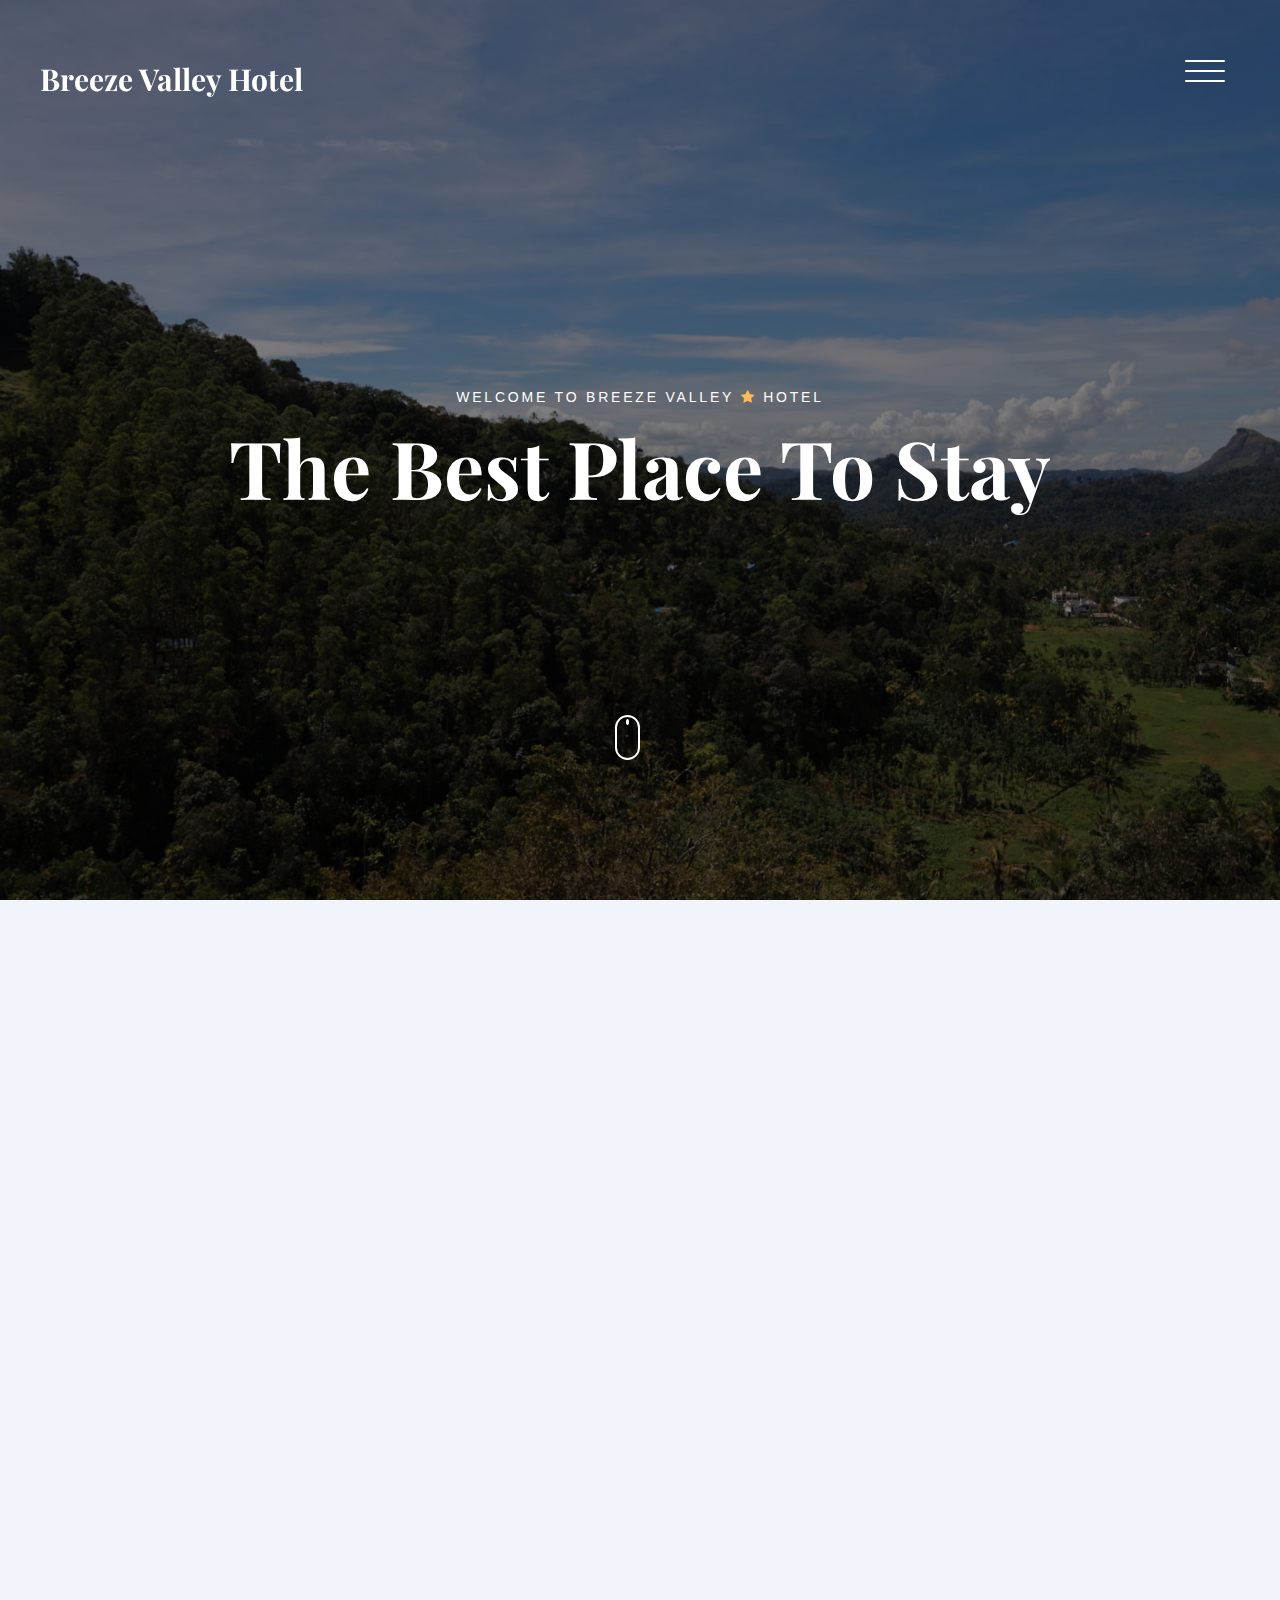
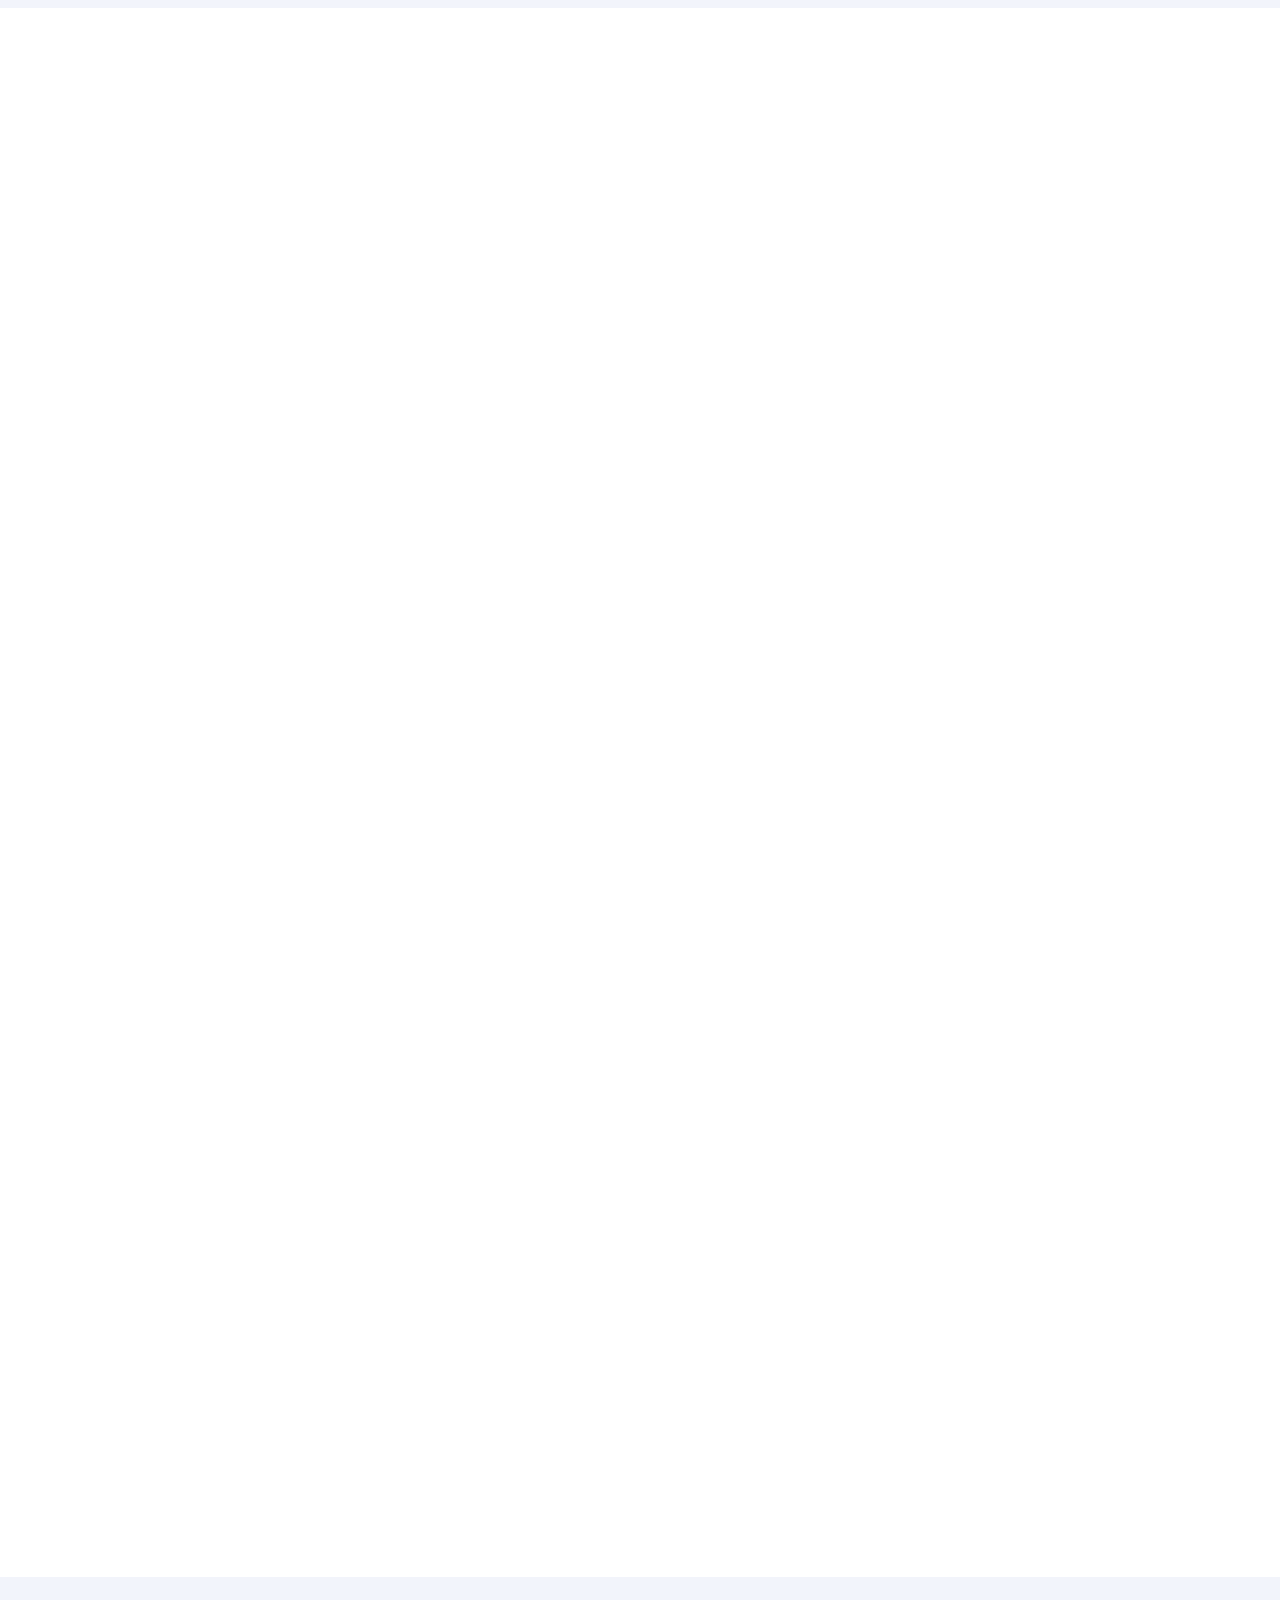
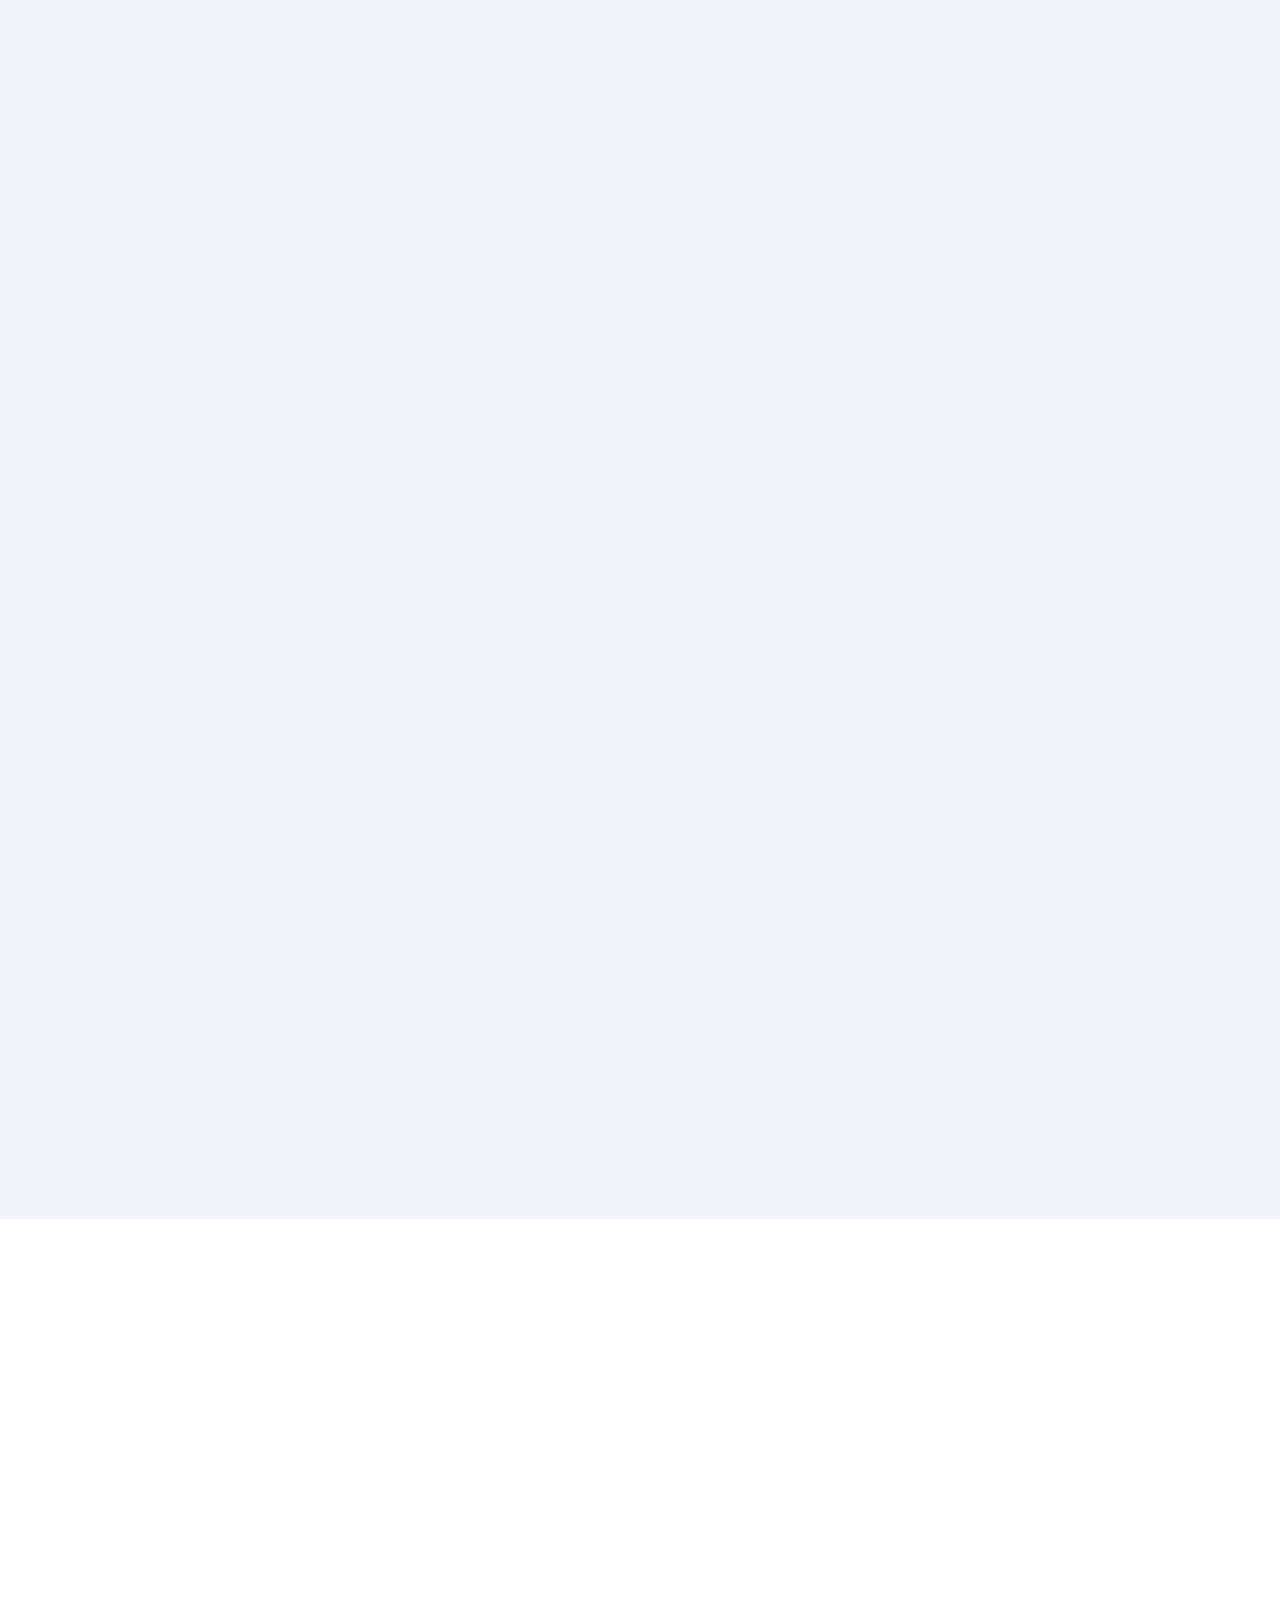
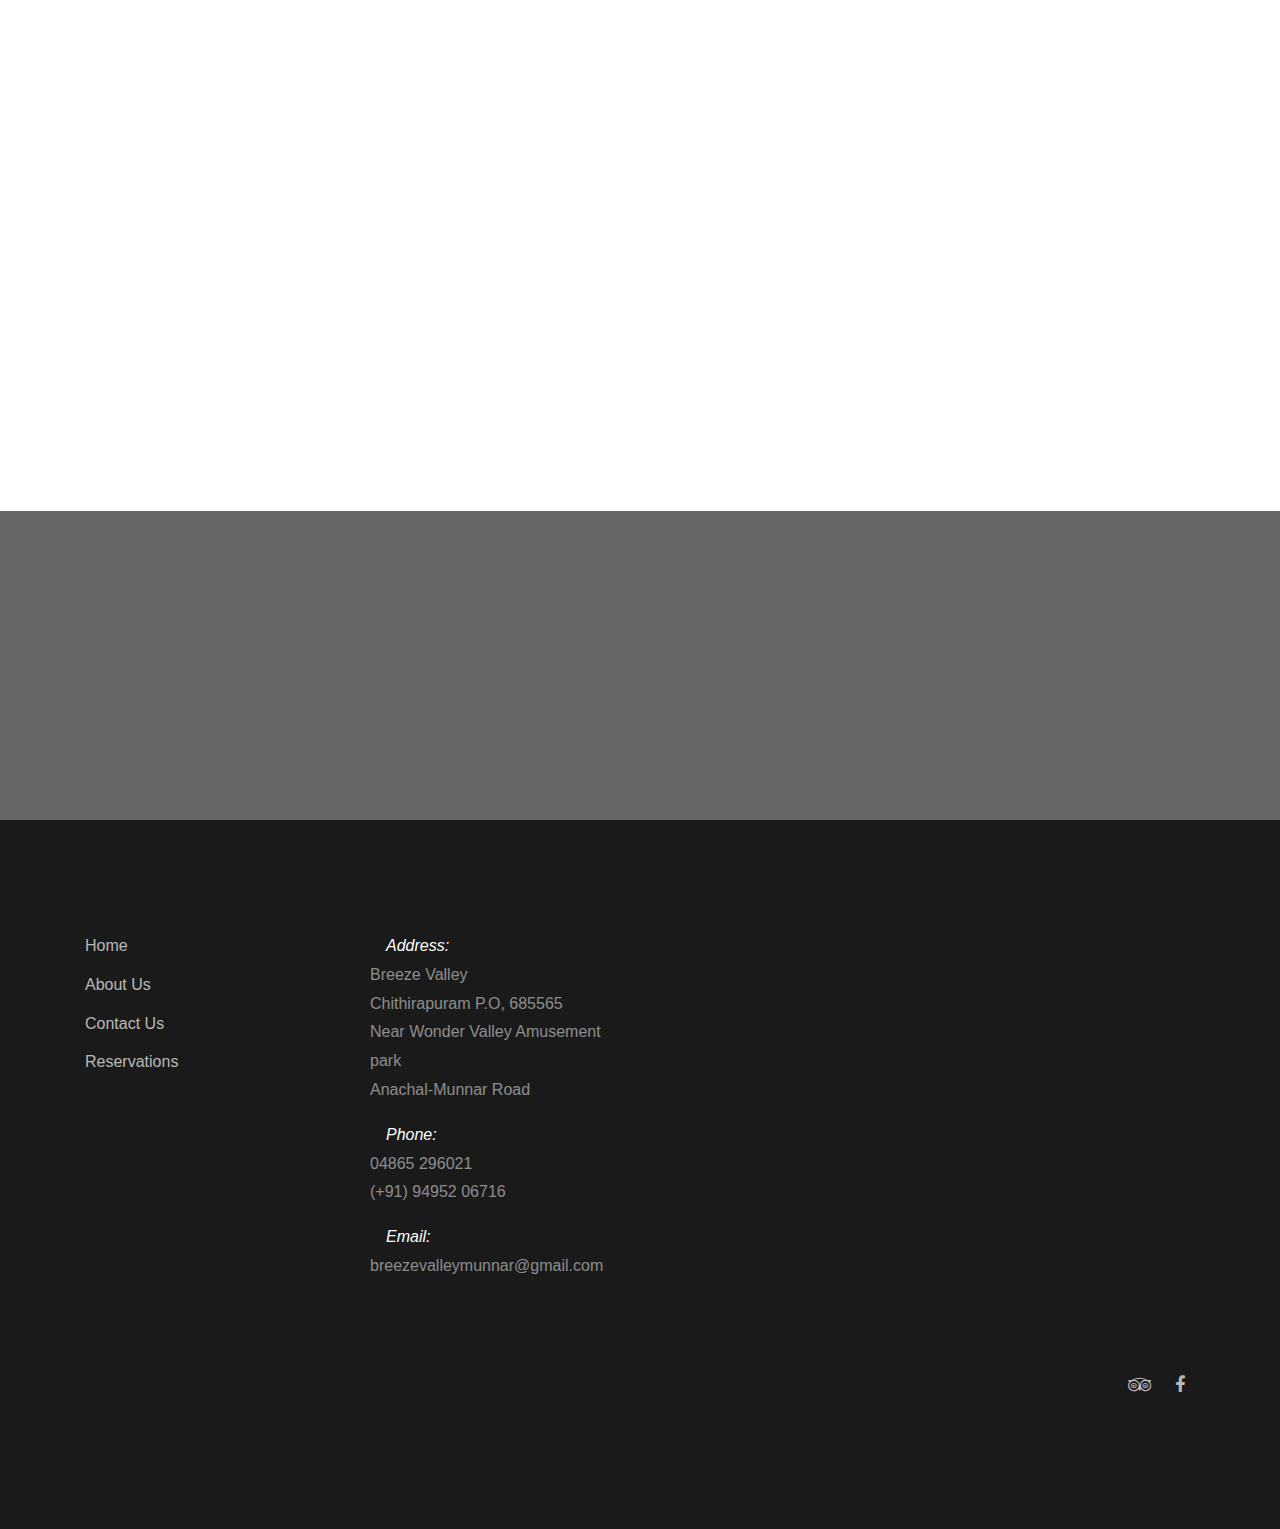
==== index.html @ 5722e434 "images" ====
<!DOCTYPE HTML>
<html>
  <head>
    <meta charset="utf-8">
    <meta http-equiv="X-UA-Compatible" content="IE=edge">
    <title>Breeze Valley Munnar</title>
    <meta name="viewport" content="width=device-width, initial-scale=1, shrink-to-fit=no">
    <meta name="description" content="" />
    <meta name="keywords" content="" />
    <meta name="author" content="" />
    <!-- Global site tag (gtag.js) - Google Analytics -->
<script async src="https://www.googletagmanager.com/gtag/js?id=UA-154874049-1"></script>
<script>
  window.dataLayer = window.dataLayer || [];
  function gtag(){dataLayer.push(arguments);}
  gtag('js', new Date());

  gtag('config', 'UA-154874049-1');
</script>

    <link rel="stylesheet" type="text/css" href="//fonts.googleapis.com/css?family=|Roboto+Sans:400,700|Playfair+Display:400,700">

    <link rel="stylesheet" href="css/bootstrap.min.css">
    <link rel="stylesheet" href="css/animate.css">
    <link rel="stylesheet" href="css/owl.carousel.min.css">
    <link rel="stylesheet" href="css/aos.css">
    <!-- <link rel="stylesheet" href="css/bootstrap-datepicker.css"> -->
    <!-- <link rel="stylesheet" href="css/jquery.timepicker.css"> -->
    <link rel="stylesheet" href="css/fancybox.min.css">
    <link rel="stylesheet" href="fonts/fontawesome/css/font-awesome.min.css">

<!--     
    <link rel="stylesheet" href="fonts/ionicons/css/ionicons.min.css">
    <link rel="stylesheet" href="fonts/fontawesome/css/font-awesome.min.css"> -->

    <!-- Theme Style -->
    <link rel="stylesheet" href="css/style.css">
    <style>
      
    #bRooms{
      /* background-color:#6c757d, */
      /* color: white; */
/* text-shadow: black 0.3em 0.3em 0.3em; */
background-color:white;
border-style: solid 20px;

      
     
    }
    .letter-spacing-1{
      color: rgb(238, 133, 13);
    }
    .block-6 {
  margin-bottom: 30px; }
  .block-6 .icon {
    margin-right: 30px;
    color: #fc3c3c; }
    .block-6 .icon span:before {
      font-size: 50px; }
    .block-6 .icon span.bg-after:after {
      position: absolute;
      content: "";
      left: 10px;
      top: 5px;
      width: 40px;
      height: 40px;
      border-radius: 50%;
      background: #fea0a0;
      z-index: -1; }
  .block-6 .media-body .heading {
    font-size: 20px; }
  .block-6 .media-body p {
    font-size: 16px; }

    .roomText{
      font-family: 'Trebuchet MS', 'Lucida Sans Unicode', 'Lucida Grande', 'Lucida Sans', Arial, sans-serif;
      color: black;
      text-align: left;
    }
    blockquote{
      text-align: justify;
    }
   
    </style>
  </head>
  <body>
    
    <header class="site-header js-site-header">
      <div class="container-fluid">
        <div class="row align-items-center">
          <div class="col-6 col-lg-4 site-logo" data-aos="fade"><a href="index.html">Breeze Valley Hotel</a></div>
          <div class="col-6 col-lg-8">


            <div class="site-menu-toggle js-site-menu-toggle"  data-aos="fade">
              <span></span>
              <span></span>
              <span></span>
            </div>
            <!-- END menu-toggle -->

            <div class="site-navbar js-site-navbar">
              <nav role="navigation">
                <div class="container">
                  <div class="row full-height align-items-center">
                    <div class="col-md-6 mx-auto">
                      <ul class="list-unstyled menu">
                        <li class="active"><a href="index.html">Home</a></li>
                        <li><a href="about.html">About</a></li>
                        <li><a href="contact.html">Contact</a></li>
                        <li><a href="reservation.html">Reservation</a></li>
                      </ul>
                    </div>
                  </div>
                </div>
              </nav>
            </div>
          </div>
        </div>
      </div>
    </header>
    <!-- END head -->

    <section class="site-hero overlay"  style="background-image: url(img/bg-img/cover.jpg);
    
 " data-stellar-background-ratio="0.5">
      <div class="container">
        <div class="row site-hero-inner justify-content-center align-items-center">
          <div class="col-md-10 text-center" data-aos="fade-up">
            <span class="custom-caption text-uppercase text-white d-block  mb-3">Welcome To Breeze Valley <span class="fa fa-star text-primary"></span>   Hotel</span>
            <h1 class="heading"> The Best Place To Stay</h1>
          </div>
        </div>
          </div>

      <a class="mouse smoothscroll" href="#next">
        <div class="mouse-icon">
          <span class="mouse-wheel"></span>
        </div>
      </a>
    </section>
    <!-- END section -->

   

    <section class="py-5 bg-light">
      <div class="container">
        <div class="row align-items-center">
          <div class="col-md-12 col-lg-7 ml-auto order-lg-2 position-relative mb-5" data-aos="fade-up">
            <figure class="img-absolute">
              <img src="img/bg-img/bg_1_min.jpg" alt="Image" class="img-fluid">
              <!-- <img src="img/bg-img/sunset1.jpg" alt="Image" class="img-fluid rounded"> -->

            </figure>
            <img src="img/bg-img/sunset1.jpg" alt="Image" class="img-fluid rounded">
          </div>
     
          
          <div class="col-md-12 col-lg-4 order-lg-1" data-aos="fade-up">              <h2 class="heading">Welcome!</h2>
            <p class="mb-4"><br> With the soothing breeze from the lush green hills behind, Breeze Valley is a nature-friendly experience set in an excepttionally beautiful landscape. Overlooking the dense rainforests, the place offers splendid views and a calm, cool and relaxing ambience. Rooms having exquisite views of the surrounding hills...            <p><a href="about.html" class="btn btn-primary text-white py-2 mr-3">Learn More</a></p>
          </p>

            
            <!-- <p><a href="about.html" class="btn btn-primary text-white py-2 mr-3">Learn More</a></p> -->
          </div>
          
        </div>
      </div>
    </section>

    <!-- <section class="section">
        <div class="container">
          <div class="row">
              <div class="col-md-6 col-lg-4">
                  <div class="media block-6">
                    <div class="icon"><span class="fa fa-bed"></span></div>
                    <div class="media-body">
                      <h3 class="heading">Accepts Credit Card</h3>
                      <p>Even the all-powerful Pointing has no control about the blind texts it is an almost unorthographic.</p>
                    </div>
                  </div>
                </div>
          </div>
        </div>
    </section> -->

    <div class="row site-section" data-aos="fade-up">
      
        <div class="col-md-12">
          <div class="row mb-5">
            <div class="col-md-7 section-heading">
              <!-- <span class="subheading-sm">Services</span> -->
              <h2 class="heading">Facilities &amp; Services</h2>
            </div>
          </div>
        </div>
        <div class="container">
          <div class="row">
        <div class="col-md-6 col-lg-4">
          <div class="media block-6">
            <div class="icon"><span class="fa fa-bed"></span></div>
            <div class="media-body">
              <h3 class="heading">Luxury Rooms</h3>
            </div>
          </div>      
        </div>
        <div class="col-md-6 col-lg-4">
          <div class="media block-6">
            <div class="icon"><span class="fa fa-wifi"></span></div>
            <div class="media-body">
              <h3 class="heading">Fast &amp; Free Wifi</h3>
            </div>
          </div>
        </div>
        <div class="col-md-6 col-lg-4">
          <div class="media block-6">
            <div class="icon"><span class="fa fa-phone"></span></div>
            <div class="media-body">
              <h3 class="heading">Call Us 24/7</h3>
            </div>
          </div>
        </div>

        <div class="col-md-6 col-lg-4">
          <div class="media block-6">
            <div class="icon"><span class="fa fa-taxi"></span></div>
            <div class="media-body">
              <h3 class="heading">Travel Accomodation and free car parking</h3>
            </div>
          </div>      
        </div>
        
        <div class="col-md-6 col-lg-4">
          <div class="media block-6">
            <div class="icon"><span class="fa fa-coffee"></span></div>
            <div class="media-body">
              <h3 class="heading">Restaurant</h3>
            </div>
          </div>
        </div>
        <div class="col-md-6 col-lg-4">
            <div class="media block-6">
              <div class="icon"><span class="fa fa-tv"></span></div>
              <div class="media-body">
                <h3 class="heading">Flat Screen TV</h3>
              </div>
            </div>
          </div>

      </div>
    </div>
    </div>
    </div>

   

    <section class="section">
      <div class="container">
        <div class="row justify-content-center text-center mb-5">
          <div class="col-md-7">
            <h2 class="heading" data-aos="fade-up">Rooms &amp; Suites</h2>
            <p data-aos="fade-up" data-aos-delay="100"> Discover our Hotel's accomodation and feel free to book your stay anytime </p>
          </div>
        </div>
        <div class="row">
          <div class="col-md-6 col-lg-4" data-aos="fade-up">
              <div class="jumbotron border" id="bRooms">
            <a href="#" class="room">
              <!-- <figure class="img-wrap"> -->
                <img src="img/rooms/bd-1.JPG" alt="Free website template" class="img-fluid mb-3">
              <!-- </figure> -->
              <div class="p-3 text-center room-info">
                <h2>Deluxe Room</h2>
                <span class="letter-spacing-1">Rs.2500 per night</span>
                
                <ul class="roomText"> 
                  <li>1 Queen bed, extra bed/person charge Rs.650/night </li>
                  <li>Free Breakfast</li>
                  <li>Lunch and dinner availble on request(Special rates for Candle light dinner)</li>
                  <li>Car parking available</li>
                  <li>LCD TV with Satelite channels</li>
                  <li>Wardrobe and desk</li>
                  <li>Private Bathroom</li>
                  </ul>
                </div>
              
              </div>
            </a>
          </div>
          <div class="col-md-6 col-lg-4" data-aos="fade-up">
              <div class="jumbotron border" id="bRooms">
            <a href="#" class="room">
              <!-- <figure class="img-wrap"> -->
                <img src="img/rooms/bd-8.JPG" alt="Free website template" class="img-fluid mb-3">
              <!-- </figure> -->
              <div class="p-3 text-center room-info">
                <h2>Family Room</h2>
                <span class="letter-spacing-1">Rs.3000 per night</span>
                
                <ul class="roomText"> 
                  <li>2 Queen beds, extra bed/person charge Rs.650/night </li>
                  <li>Free Breakfast</li>
                  <li>Lunch and dinner availble on request(Special rates for Candle light dinner)</li>
                  <li>Car parking available</li>
                  <li>LCD TV with Satelite channels</li>
                  <li>Wardrobe and desk</li>
                  <li>Private Bathroom</li>
                  </ul>
                </div>
              
              </div>
            </a>
          </div>

              <div class="col-md-6 col-lg-4" data-aos="fade-up">
                  <div class="jumbotron border" id="bRooms">
                      <a href="#" class="room">
                        <!-- <figure class="img-wrap"> -->
                          <img src="img/rooms/bd-2.JPG" alt="Free website template" class="img-fluid mb-3">
                        <!-- </figure> -->
                        <div class="p-3 text-center room-info">
                          <h2>Honeymoon Suite</h2>
                          <span class="letter-spacing-1">Rs.3500 per night</span>
                          
                          <ul class="roomText"> 
                           <li>Private Balcony with Mountain view</li>
                           <li>Charming interior design</li>
                            <li>Free Breakfast</li>
                            <li>Lunch and dinner availble on request(Special rates for Candle light dinner)</li>
                            <li>Car parking available</li>
                            <li>LCD TV with Satelite channels</li>
                            <li>Wardrobe and desk</li>
                            <li>Private Bathroom</li>
                            </ul>
                          </div>
                        
                        </div>
                  </div>
            </a>
          </div>


        </div>
      </div>
    </section>
    
    
    <section class="section slider-section bg-light">
        <div class="container">
          <div class="row justify-content-center text-center mb-5">
            <div class="col-md-7">
              <h2 class="heading" data-aos="fade-up">Photos</h2>
              <p data-aos="fade-up" data-aos-delay="100">Far far away, behind the word mountains, far from the countries Vokalia and Consonantia, there live the blind texts. Separated they live in Bookmarksgrove right at the coast of the Semantics, a large language ocean.</p>
            </div>
          </div>
          <div class="row">
            <div class="col-md-12">
              <div class="home-slider major-caousel owl-carousel mb-5" data-aos="fade-up" data-aos-delay="200">
                <div class="slider-item">
                  <a href="img/bg-img/bg_6_min.JPG" data-fancybox="images" data-caption="Caption for this image"><img src="img/bg-img/bg_6_min.JPG" alt="Image placeholder" class="img-fluid"></a>
                </div>
                <div class="slider-item">
                  <a href="img/bg-img/bg_1_min.jpg" data-fancybox="images" data-caption="Caption for this image"><img src="img/bg-img/bg_1_min.jpg" alt="Image placeholder" class="img-fluid"></a>
                </div>
                <div class="slider-item">
                  <a href="img/bg-img/bg_1_min.jpg" data-fancybox="images" data-caption="Caption for this image"><img src="img/bg-img/bg_2_min.jpg" alt="Image placeholder" class="img-fluid"></a>
                </div>
                <div class="slider-item">
                  <a href="img/bg-img/bg_3_min.jpg" data-fancybox="images" data-caption="Caption for this image"><img src="img/bg-img/bg_3_min.jpg" alt="Image placeholder" class="img-fluid"></a>
                </div>
                <div class="slider-item">
                  <a href="img/bg-img/bg_4_min.JPG" data-fancybox="images" data-caption="Caption for this image"><img src="img/bg-img/bg_4_min.JPG" alt="Image placeholder" class="img-fluid"></a>
                </div>
                <div class="slider-item">
                  <a href="img/bg-img/bg_5_min.JPG" data-fancybox="images" data-caption="Caption for this image"><img src="img/bg-img/bg_5_min.JPG" alt="Image placeholder" class="img-fluid"></a>
                </div>
                <div class="slider-item">
                  <a href="img/bg-img/bg_6_min.JPG" data-fancybox="images" data-caption="Caption for this image"><img src="img/bg-img/bg_6_min.JPG" alt="Image placeholder" class="img-fluid"></a>
                </div>
              </div>
              <!-- END slider -->
            </div>
          
          </div>
        </div>
      </section>
    
    <!-- END section -->
    

    
    <!-- END section -->
    <section class="section testimonial-section">
      <div class="container">
        <div class="row justify-content-center text-center mb-5">
          <div class="col-md-7">
            <h2 class="heading" data-aos="fade-up">People Says</h2>
          </div>
        </div>
        <div class="row">
          <div class="js-carousel-2 owl-carousel mb-5" data-aos="fade-up" data-aos-delay="200">
            
            <div class="testimonial text-center slider-item">
              <div class="author-image mb-3">
                <img src="img/core-img/user.png" alt="Image placeholder" class="rounded-circle mx-auto">
              </div>
              <blockquote>

                <p>&ldquo;Excellent hotel with amazing location, extreme cleanliness and comfort. We were a group of 30 people and upon arrival we were warmly welcomed by the staff and owners Mr & Mrs. Ravidas. They both made our trip more enjoyable with their tips and advices. We all are very much thankful to them for being such a wonderful host and special thanks for the scrumptous "Kerala feast". This boutique hotel is a true sample of hospitality and we strongly recommend visiting this place.&rdquo;</p>
              </blockquote>
              <p><em>&mdash; Vijay Patil, Mumbai</em></p>
            </div> 

            <div class="testimonial text-center slider-item">
              <div class="author-image mb-3">
                <img src="img/core-img/user.png" alt="Image placeholder" class="rounded-circle mx-auto">
              </div>
              <blockquote>
                  <p>&ldquo;My wife and I stayed here for 3 days in December. We stayed in the deluxe room with a patio overlooking the lush green mountains. From the moment we arrived until we checked out everything was perfect. The location and setting of the hotel is amazing.  The views from the terrace of the surrounding mountains is just incredible. All the staff are so friendly and helpful. The food was lovely, from breakfast to the special candle light dinner all fresh and served with a smile. Would definitely come here again. &rdquo;</p>
                </blockquote>
              <p><em>&mdash; Karthikeyan S, Udumalpet</em></p>
            </div>

            


            <div class="testimonial text-center slider-item">
              <div class="author-image mb-3">
                <img src="img/core-img/user.png" alt="Image placeholder" class="rounded-circle mx-auto">
              </div>
              <blockquote>

                  <p>&ldquo;We stayed in this lovely and charming place as family of 8 including kids.  Rooms were so clean and comfy. We had a wonderful time spent there, this is the best starting point for many of the attractions including Trekking, Tea plantation tours, Jeep Safari etc. Location of the hotel is perfect , lots of attractions are at walkable distance including WonderValley Amusement park  &rdquo;</p>
                </blockquote>
              <p><em>&mdash; Alisha D, New Delhi</em></p>
            </div> 

            

            

          </div>
            <!-- END slider -->
        </div>

      </div>
    </section>
    

    

    <section class="section bg-image overlay" style="background-image: url('img/slider-img/bg_2_min.jpg');">
        <div class="container" >
          <div class="row align-items-center">
            <div class="col-12 col-md-6 text-center mb-4 mb-md-0 text-md-left" data-aos="fade-up">
              <h2 class="text-white font-weight-bold">The Best Place To Stay. Reserve Now!</h2>
            </div>
            <div class="col-12 col-md-6 text-center text-md-right" data-aos="fade-up" data-aos-delay="200">
              <a href="reservation.html" class="btn btn-outline-white-primary py-3 text-white px-5">Reserve Now</a>
            </div>
          </div>
        </div>
      </section>

      <footer class="section footer-section">
          <div class="container">
            <div class="row mb-2">
              
              <div class="col-md-3 mb-3">
                <ul class="list-unstyled link">
                    <li><a href="index.html">Home</a></li>

                  <li><a href="about.html">About Us</a></li>
                  <li><a href="contact.html">Contact Us</a></li>
                  <li><a href="reservation.html">Reservations</a></li>
                </ul>
              </div>
              <div class="col-md-3 mb-3 pr-md-3 contact-info">
                <!-- <li>198 West 21th Street, <br> Suite 721 New York NY 10016</li> -->
                <p><span class="d-block"><span class="ion-ios-location h5 mr-3 text-primary"></span>Address:</span> <span> Breeze Valley <br> Chithirapuram P.O, 685565<br> Near Wonder Valley Amusement park<br> Anachal-Munnar Road</span></p>
                <p><span class="d-block"><span class="ion-ios-telephone h5 mr-3 text-primary"></span>Phone:</span> <span>  04865 296021 <br> (+91) 94952 06716</span></p>

                <p><span class="d-block"><span class="ion-ios-email h5 mr-3 text-primary"></span>Email:</span> <span> breezevalleymunnar@gmail.com</span></p>
              </div>
              <!-- <div class="col-md-3 mb-5">
                <p>Sign up for our newsletter</p>
                <form action="#" class="footer-newsletter">
                  <div class="form-group">
                    <input type="email" class="form-control" placeholder="Email...">
                    <button type="submit" class="btn"><span class="fa fa-paper-plane"></span></button>
                  </div>
                </form>
              </div> -->
            </div>
            <div class="row pt-5">
              <p class="col-md-6 text-left">
                <!-- Link back to Colorlib can't be removed. Template is licensed under CC BY 3.0. -->
                
                <!-- Link back to Colorlib can't be removed. Template is licensed under CC BY 3.0. -->
              </p>
                
              <p class="col-md-6 text-right social">
                <a href="#"><span class="fa fa-tripadvisor"></span></a>
                <a href="#"><span class="fa fa-facebook"></span></a>
                
              </p>
            </div>
          </div>
        </footer>
    <script src="js/jquery-3.3.1.min.js"></script>
    <script src="js/jquery-migrate-3.0.1.min.js"></script>
    <script src="js/popper.min.js"></script>
    <script src="js/bootstrap.min.js"></script>
    <script src="js/owl.carousel.min.js"></script>
    <script src="js/jquery.stellar.min.js"></script>
    <script src="js/jquery.fancybox.min.js"></script>
    
    
    <script src="js/aos.js"></script>
    
    <script src="js/bootstrap-datepicker.js"></script> 
    <script src="js/jquery.timepicker.min.js"></script> 

    

    <script src="js/main.js"></script>
  </body>
</html>
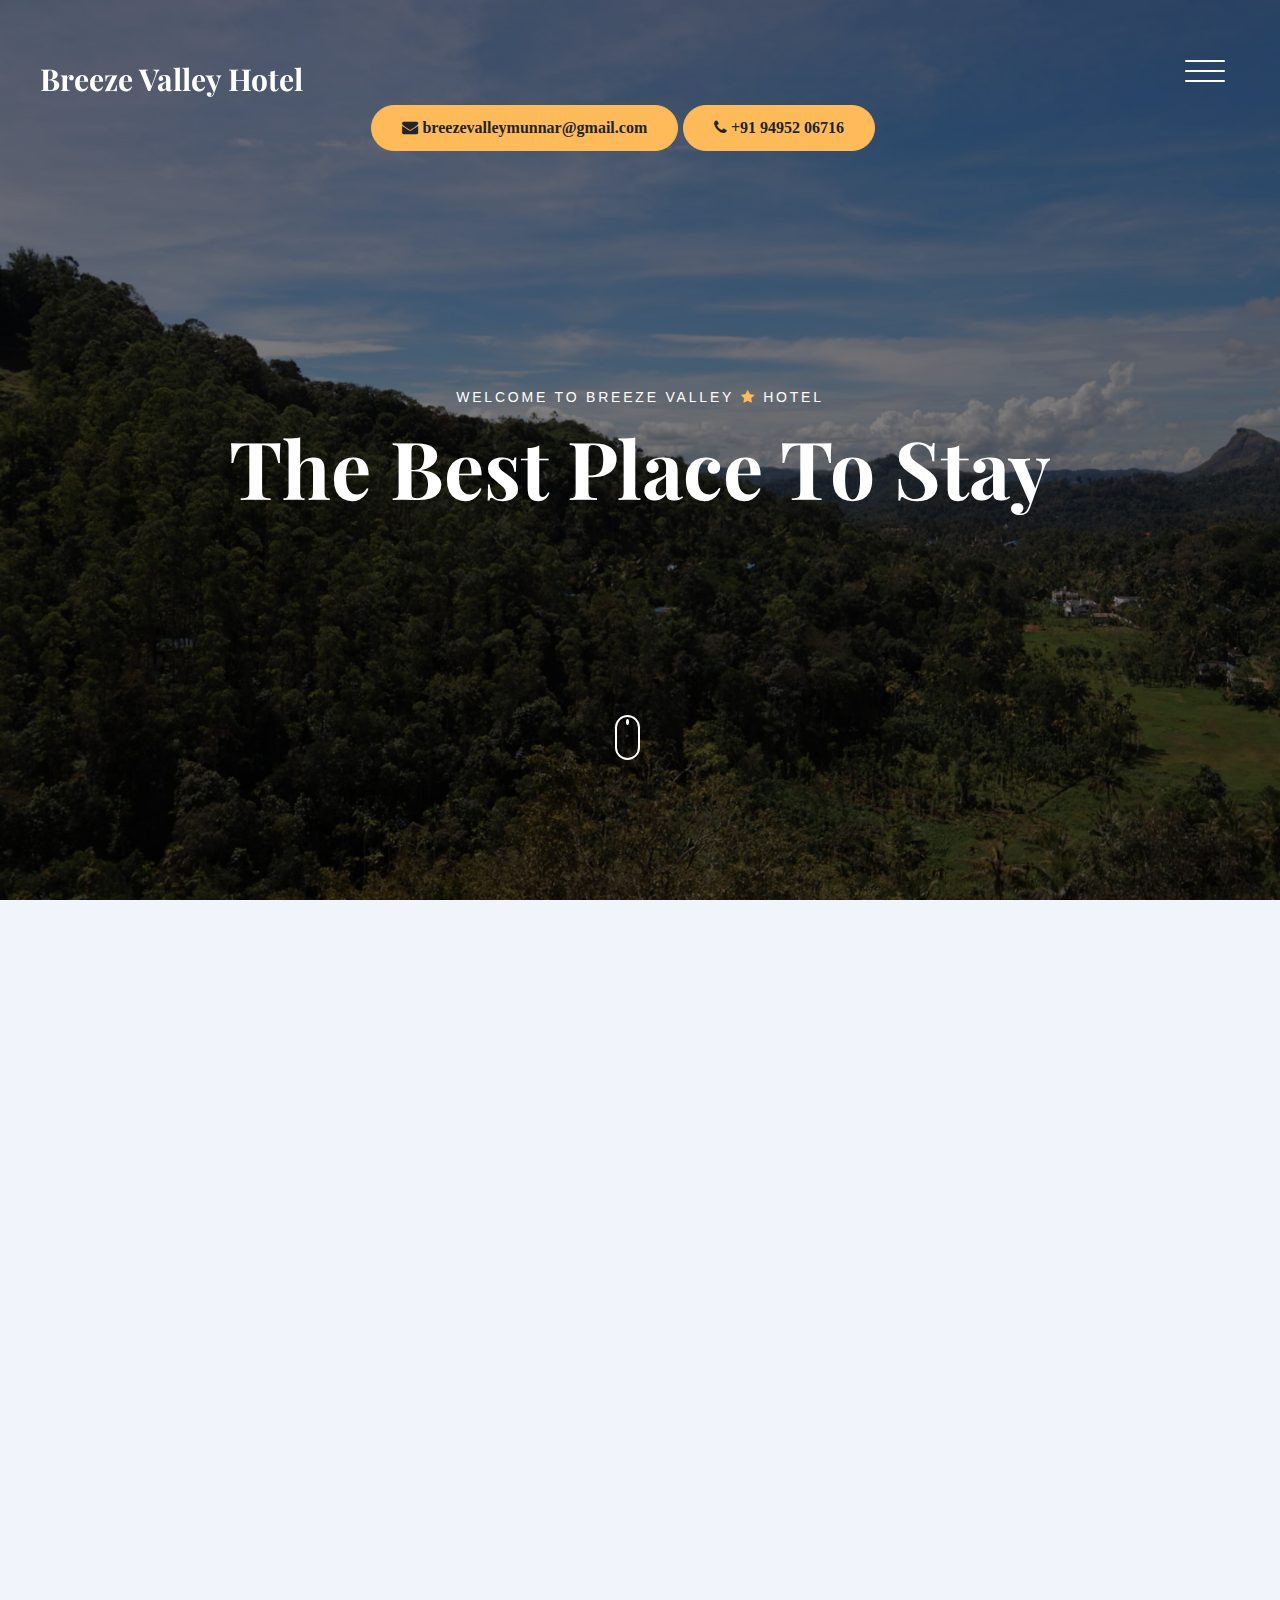
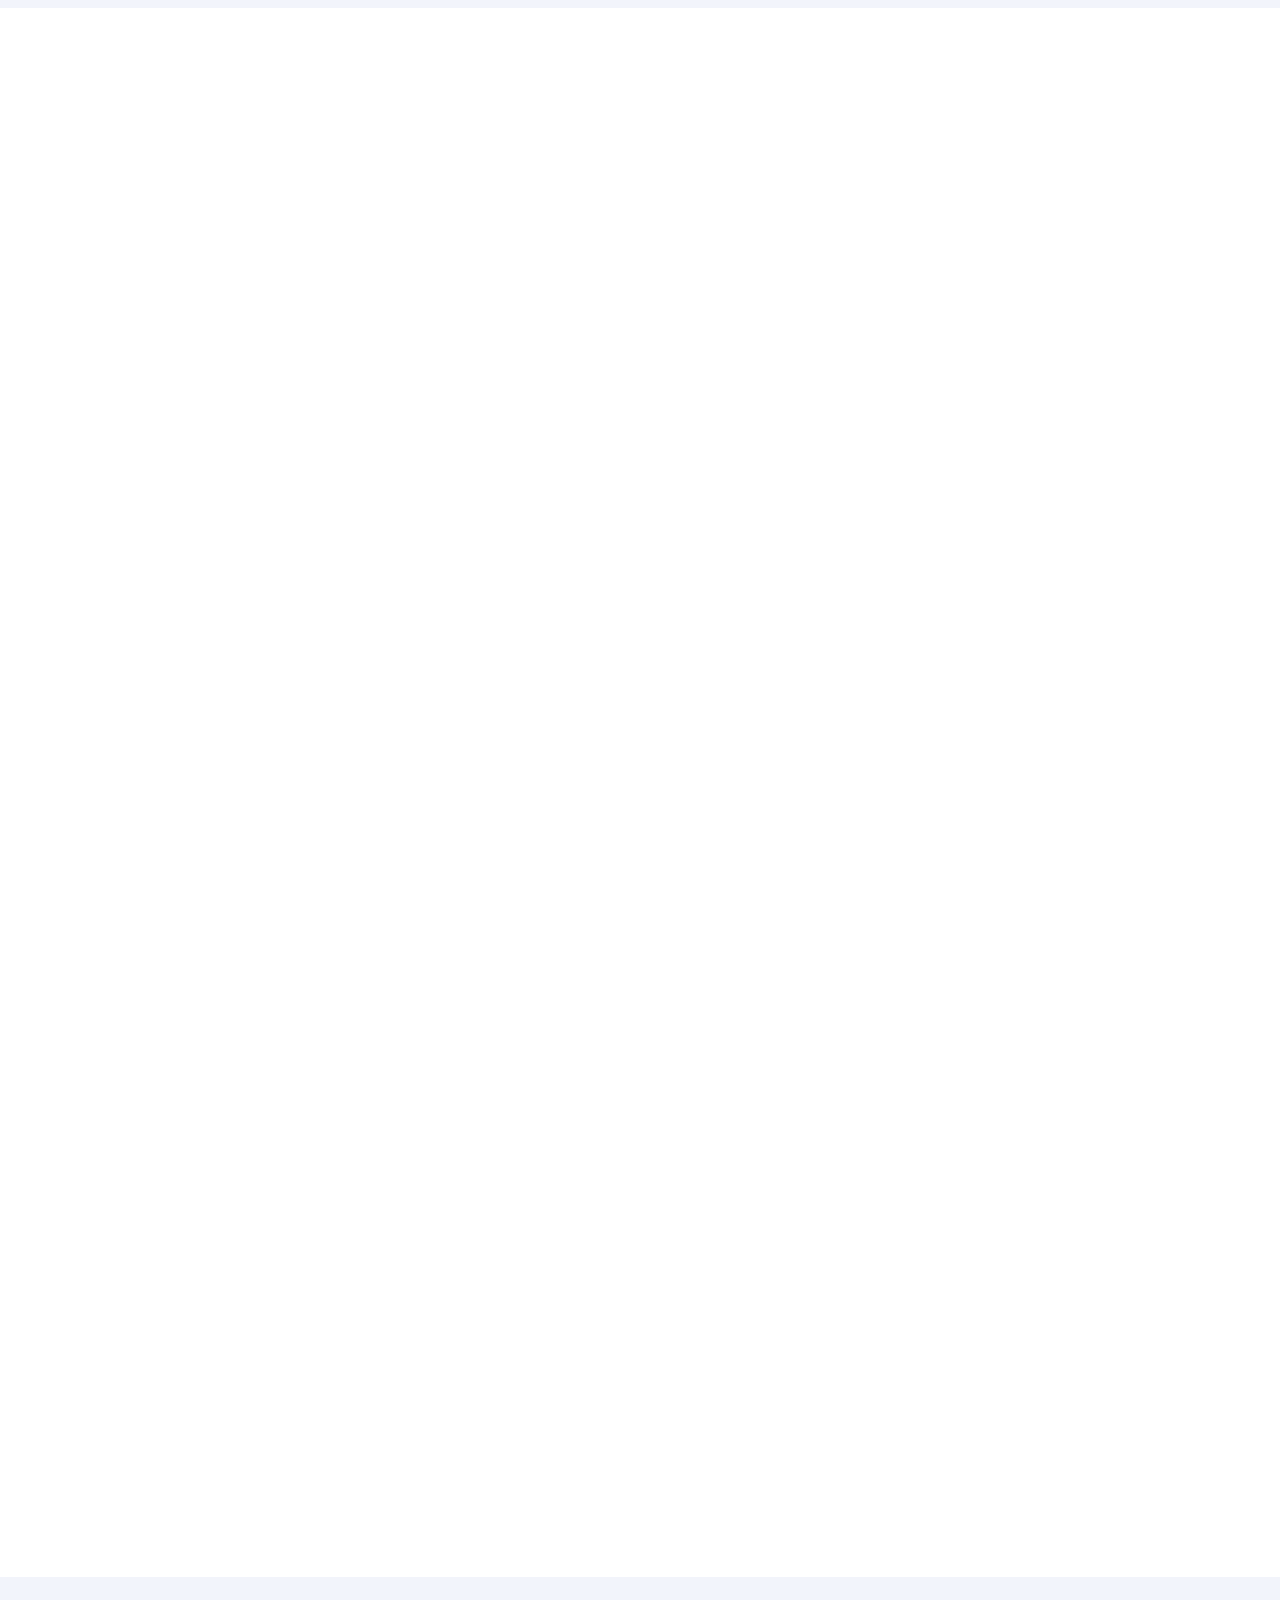
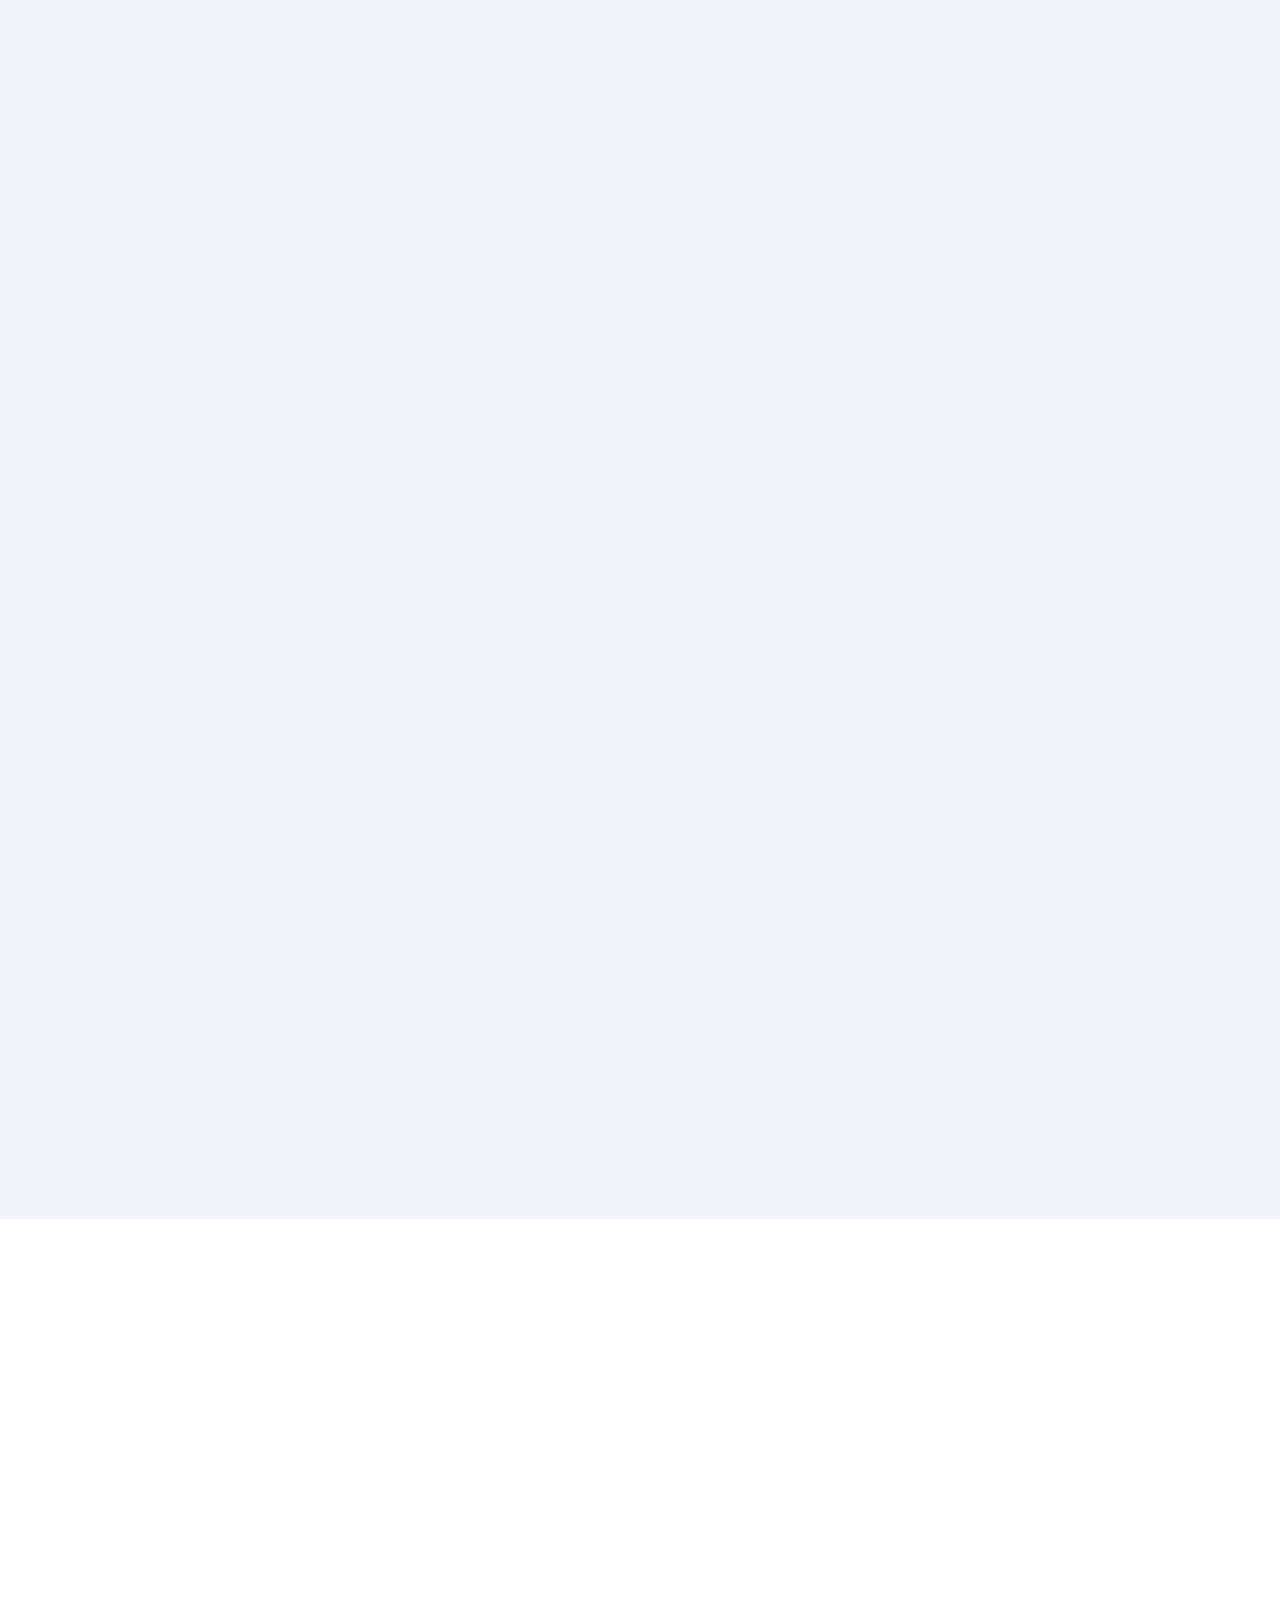
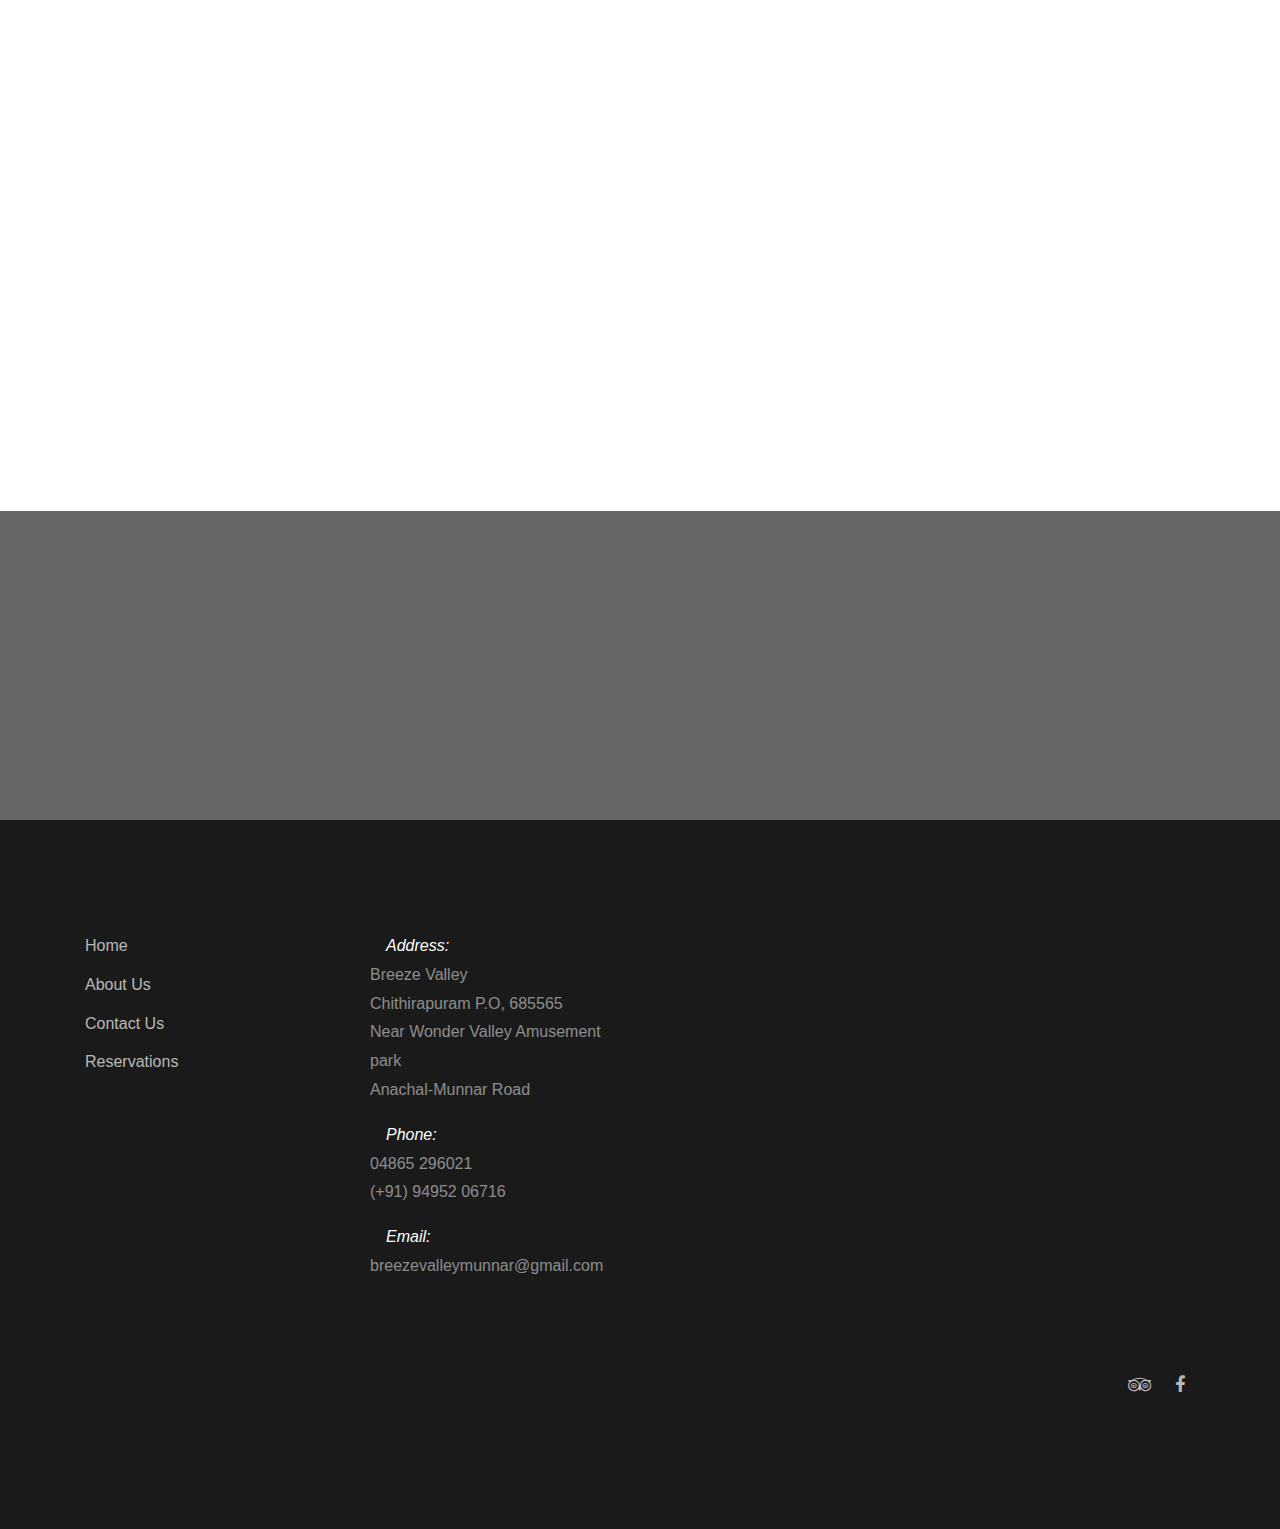
==== commit f6419f4e: "Added phone and email buttons in header" ====
--- a/index.html
+++ b/index.html
@@ -5,8 +5,8 @@
     <meta http-equiv="X-UA-Compatible" content="IE=edge">
     <title>Breeze Valley Munnar</title>
     <meta name="viewport" content="width=device-width, initial-scale=1, shrink-to-fit=no">
-    <meta name="description" content="" />
-    <meta name="keywords" content="" />
+    <meta name="description" content="Breeze Valley Munnar is an exclusive family run boutique hotel located at Anachal, Munnar. This page has the overview of the Hotel's facilities, Rooms and Suites details, Photos and Reviews." />
+    <meta name="keywords" content="Breeze Valley Munnar Hotel, Breeze Resort, Munnar Best Hotels, Munnar Luxury Hotels, Munnar Affordable Hotels, Munnar Boutique Hotels, Munnar INN,  " />
     <meta name="author" content="" />
     <!-- Global site tag (gtag.js) - Google Analytics -->
 <script async src="https://www.googletagmanager.com/gtag/js?id=UA-154874049-1"></script>
@@ -36,7 +36,18 @@
     <!-- Theme Style -->
     <link rel="stylesheet" href="css/style.css">
     <style>
-      
+      #contactButtons{
+        align-items: center;
+      }
+      #phone{
+     
+      margin-left: 120px;
+     font-family: sans-serif;
+      }
+      #email{
+        margin-left: 100px;
+      }
+    
     #bRooms{
       /* background-color:#6c757d, */
       /* color: white; */
@@ -85,11 +96,22 @@
   </head>
   <body>
     
+    
     <header class="site-header js-site-header">
       <div class="container-fluid">
+        
+       
         <div class="row align-items-center">
-          <div class="col-6 col-lg-4 site-logo" data-aos="fade"><a href="index.html">Breeze Valley Hotel</a></div>
+          <div class="col-6 col-lg-4 site-logo" data-aos="fade"><a href="index.html">Breeze Valley Hotel</a>
+          </div>
+          
+           <!-- <div class="container">
+              <br><br>
+
+            </div> -->
           <div class="col-6 col-lg-8">
+           
+
 
 
             <div class="site-menu-toggle js-site-menu-toggle"  data-aos="fade">
@@ -100,7 +122,10 @@
             <!-- END menu-toggle -->
 
             <div class="site-navbar js-site-navbar">
+
+              
               <nav role="navigation">
+          
                 <div class="container">
                   <div class="row full-height align-items-center">
                     <div class="col-md-6 mx-auto">
@@ -116,7 +141,29 @@
               </nav>
             </div>
           </div>
-        </div>
+
+          <div class="row" id="contactButtons">
+            <div class="col-xs-12 col-md-12 col-lg-2 col-sm-12">
+              
+            </div>
+            <div class="col-xs-12 col-md-12 col-lg-2 col-sm-12" id="email">
+
+              <a name=""  id="email" class="btn btn-primary " href="mailto:breezevalleymunnar@gmail.com?subject=Room Reservation" target="_blank" style="text-decoration: underline;" role="button"><span class="fa fa-envelope"> <strong>breezevalleymunnar@gmail.com</strong></span></a>
+        
+              
+              </div>
+           
+      <br>
+  
+      <div class="col-xs-12 col-md-12 col-lg-2 col-sm-12" id="phone">
+        
+        <a name=""  id="phone" class="btn btn-primary "  href="#" role="button"><span class="fa fa-phone"> <strong>+91 94952 06716</strong></span></a>
+        
+      </div>
+      <br>
+        </div>
+        </div>
+
       </div>
     </header>
     <!-- END head -->
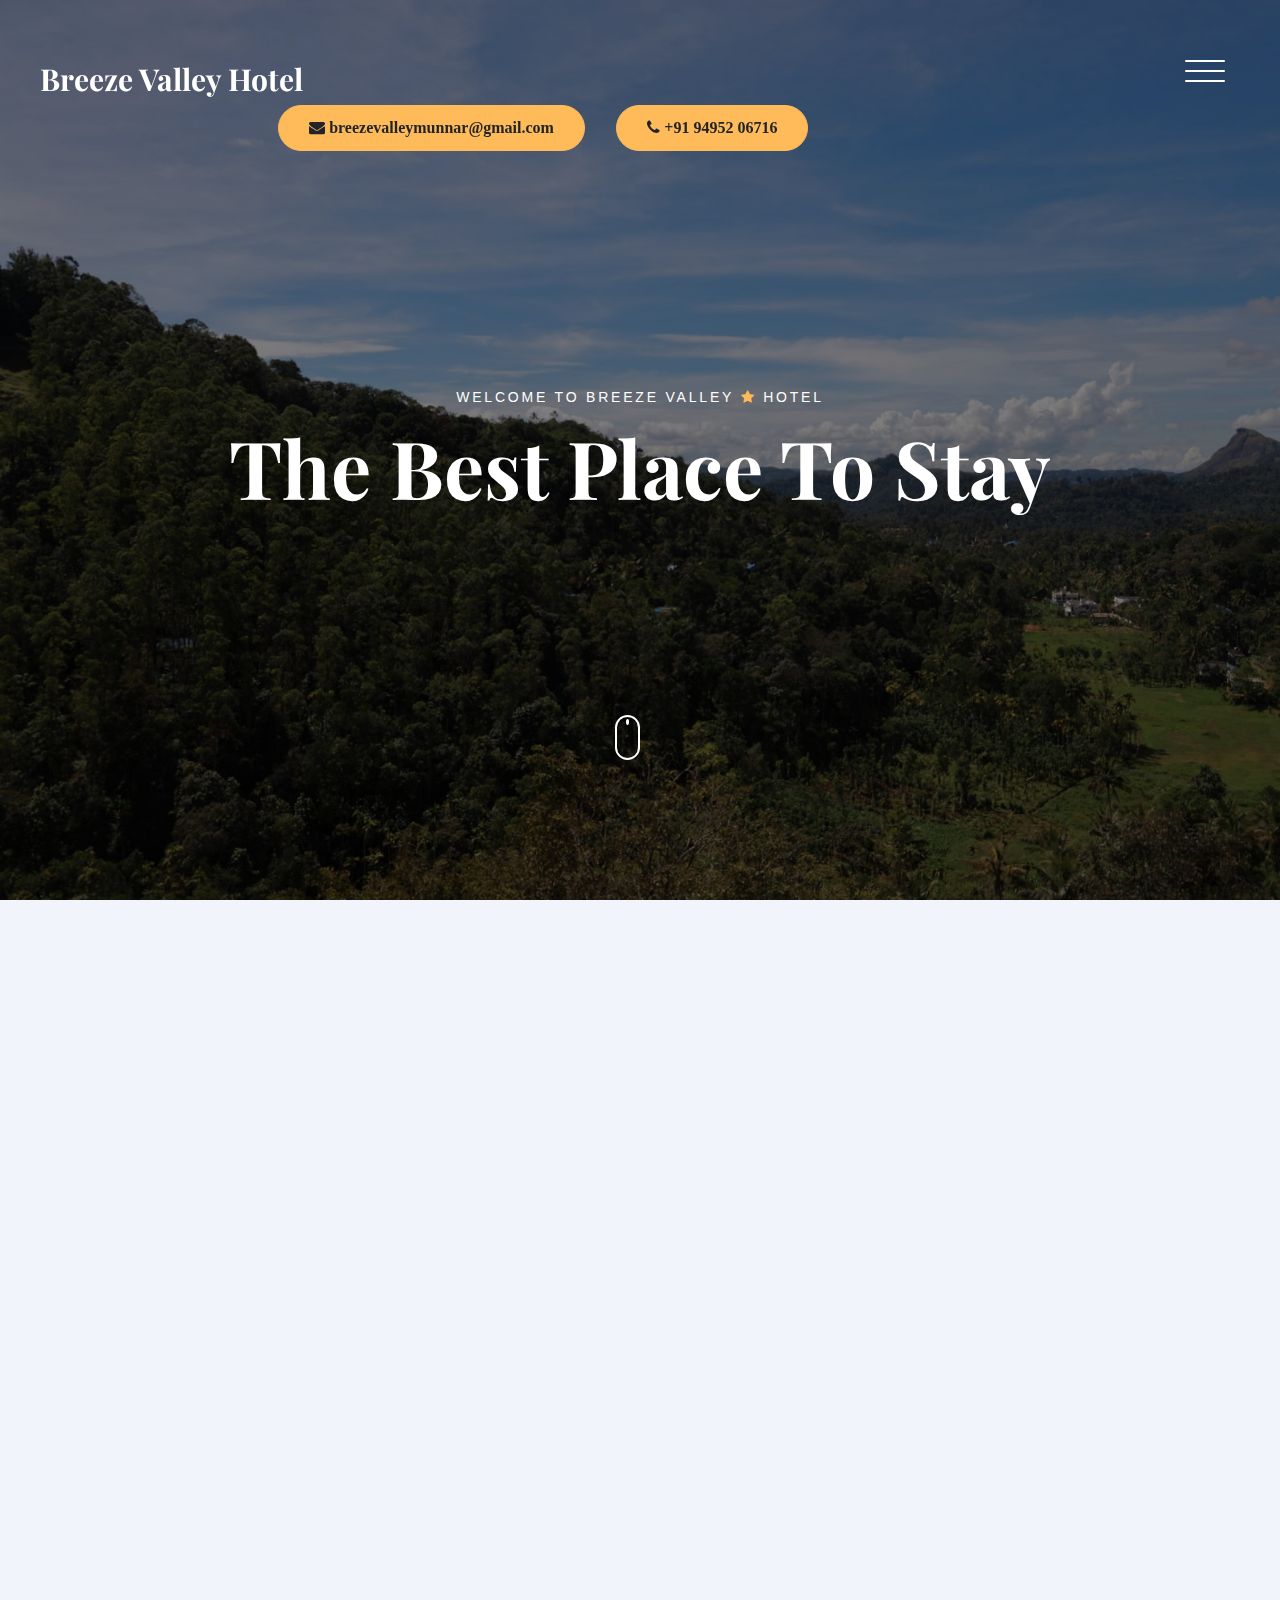
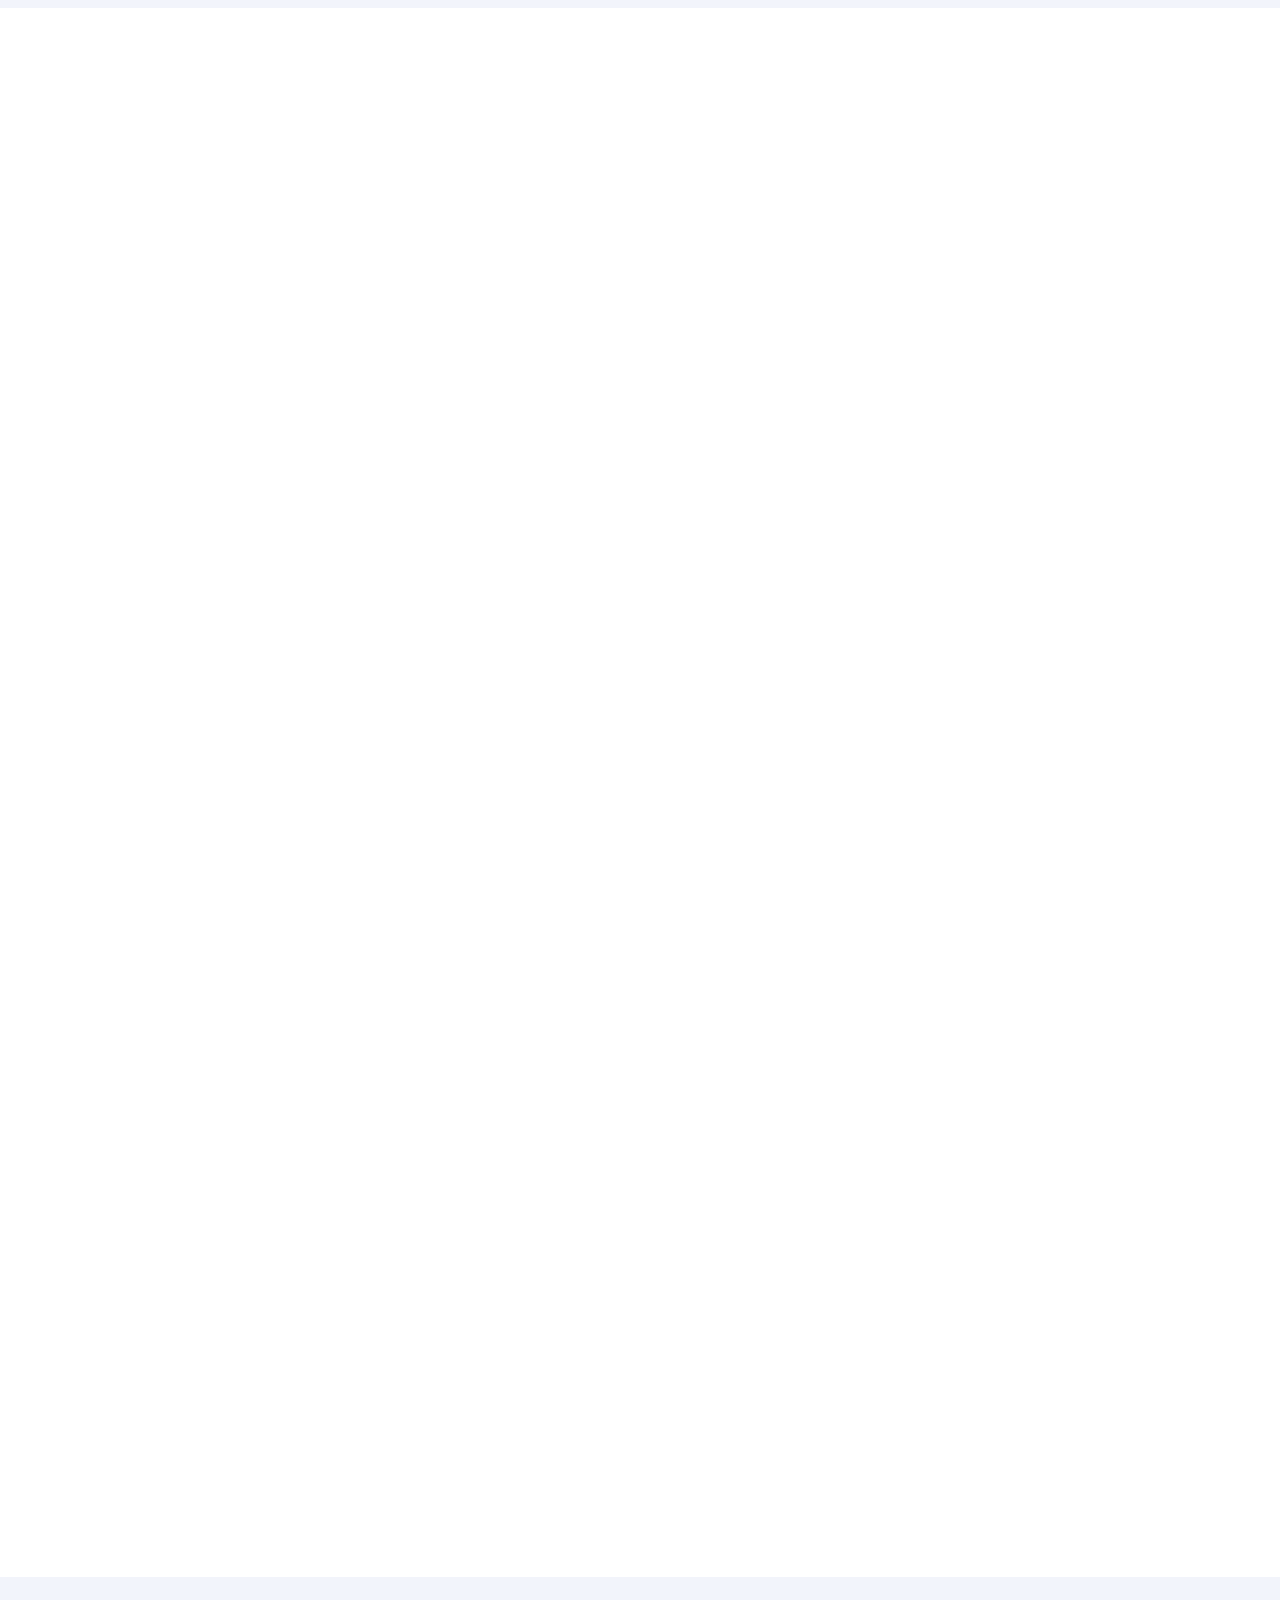
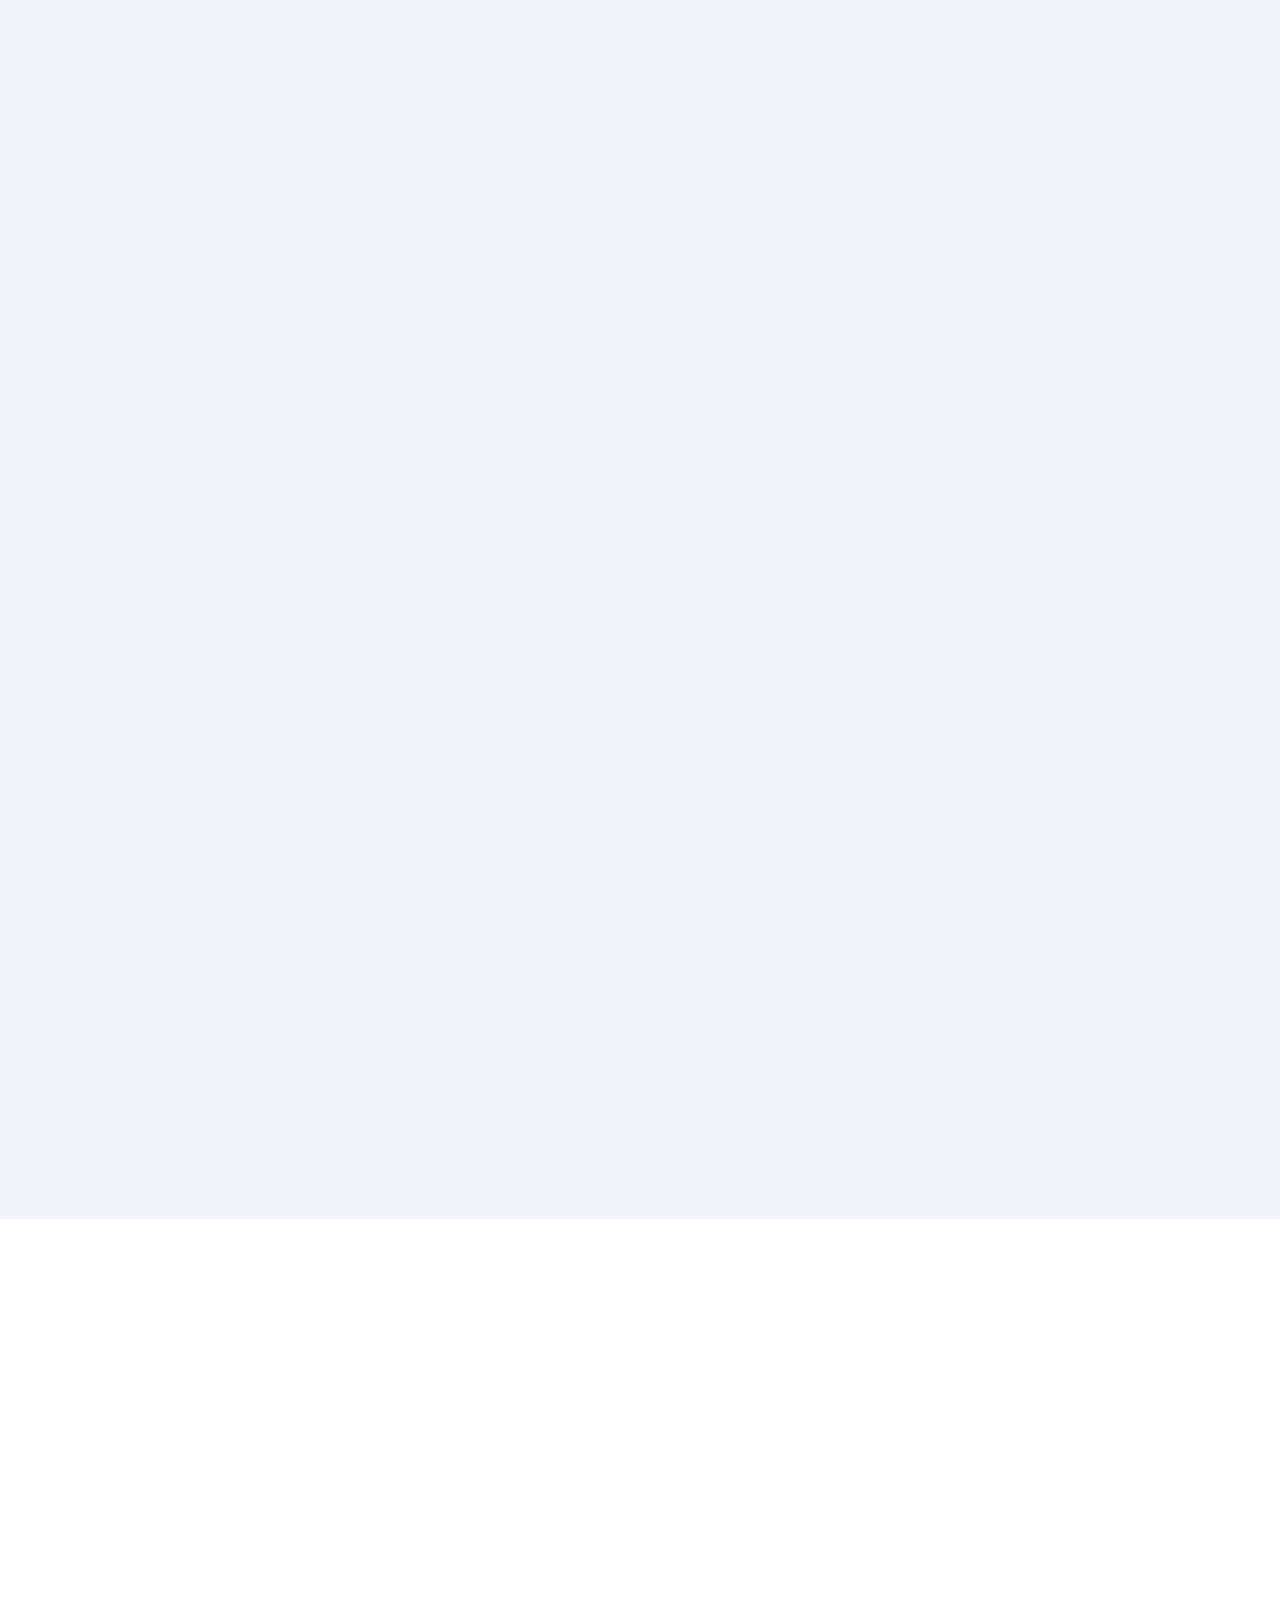
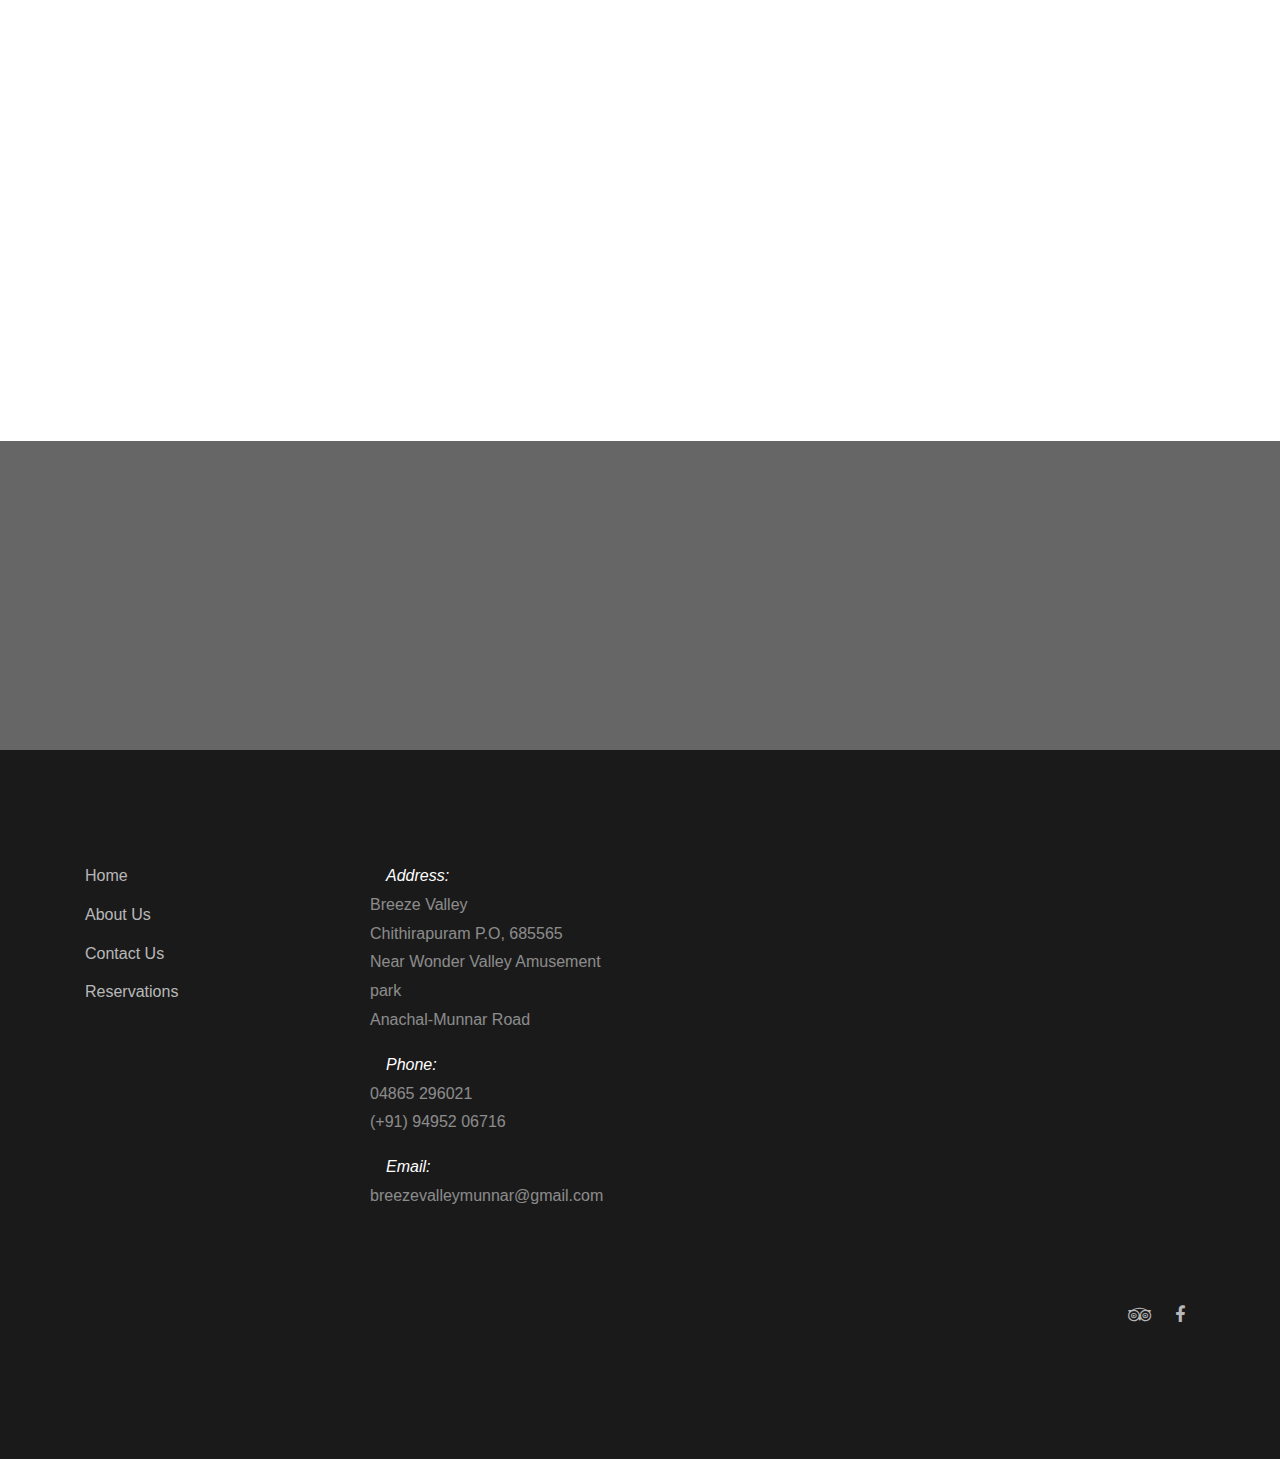
==== commit 6f710bb1: "Contain email and phone buttons" ====
--- a/index.html
+++ b/index.html
@@ -45,7 +45,7 @@
      font-family: sans-serif;
       }
       #email{
-        margin-left: 100px;
+        margin-left: 60px;
       }
     
     #bRooms{
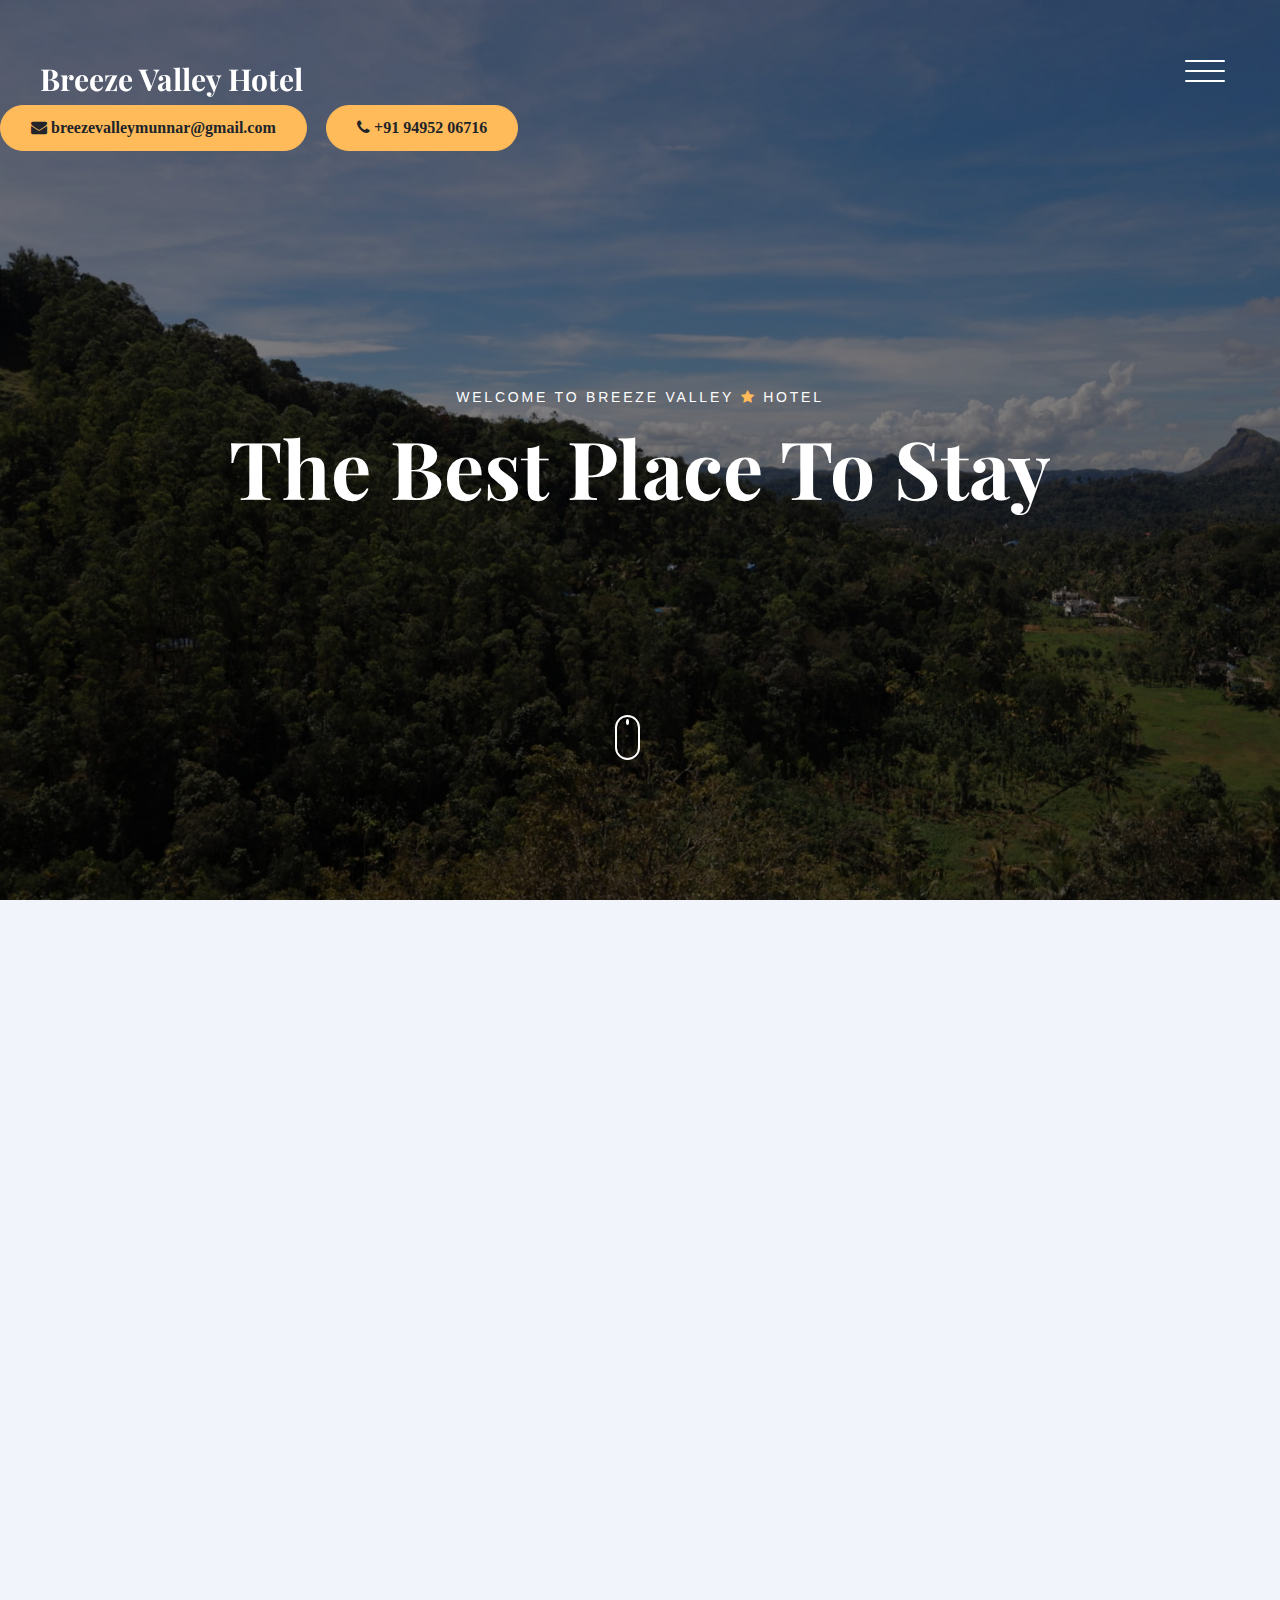
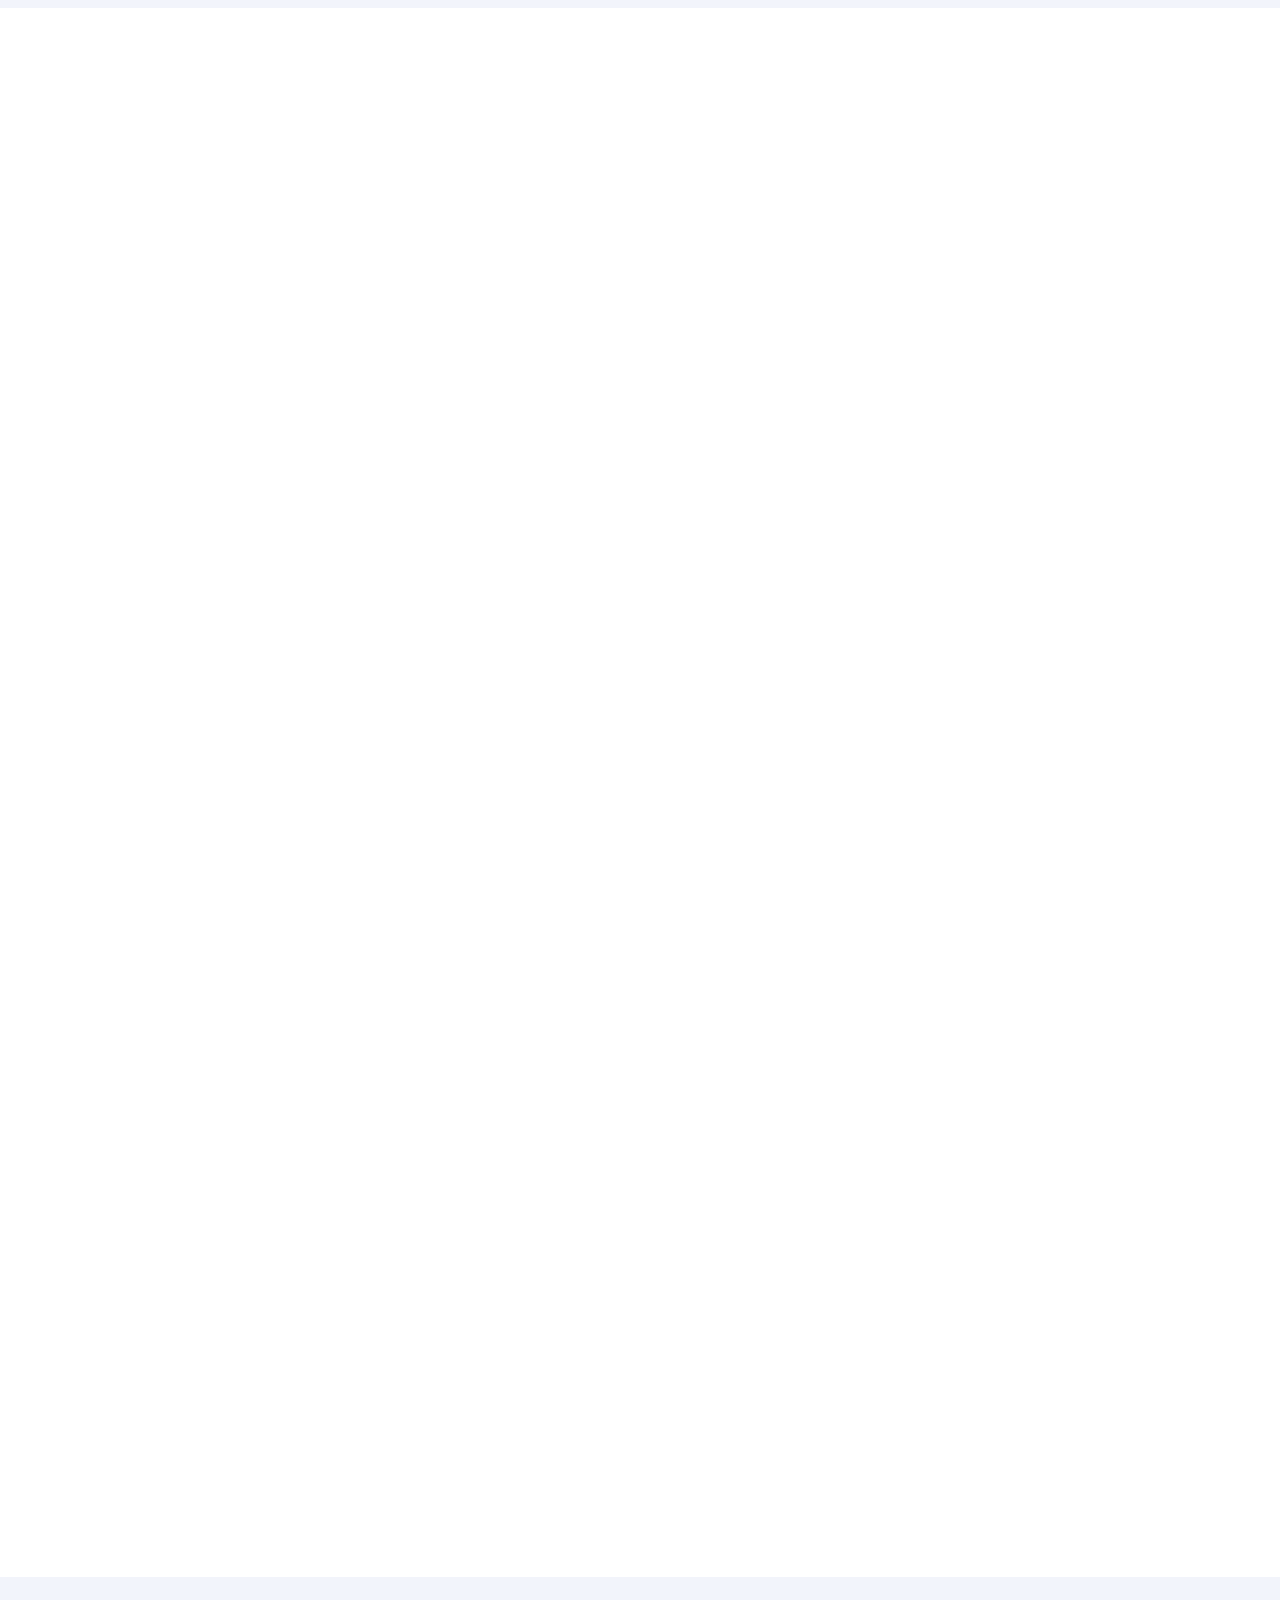
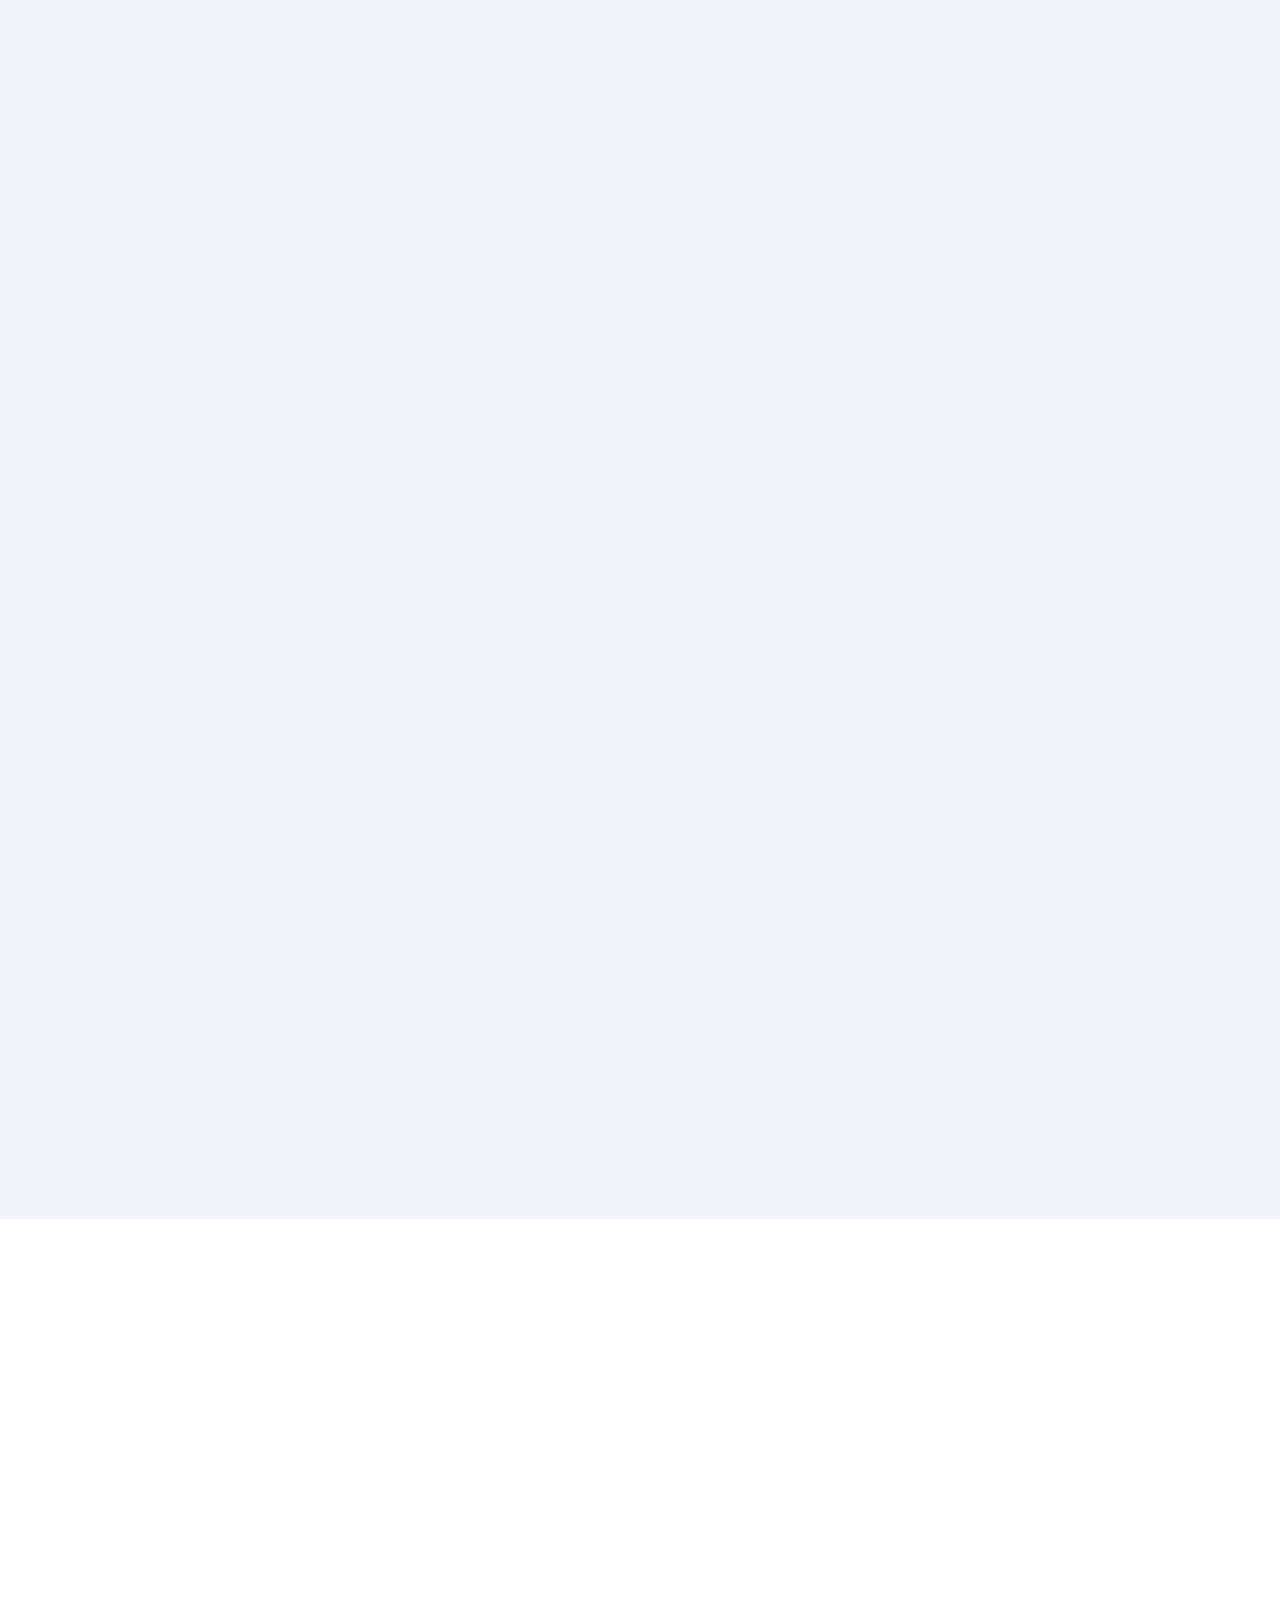
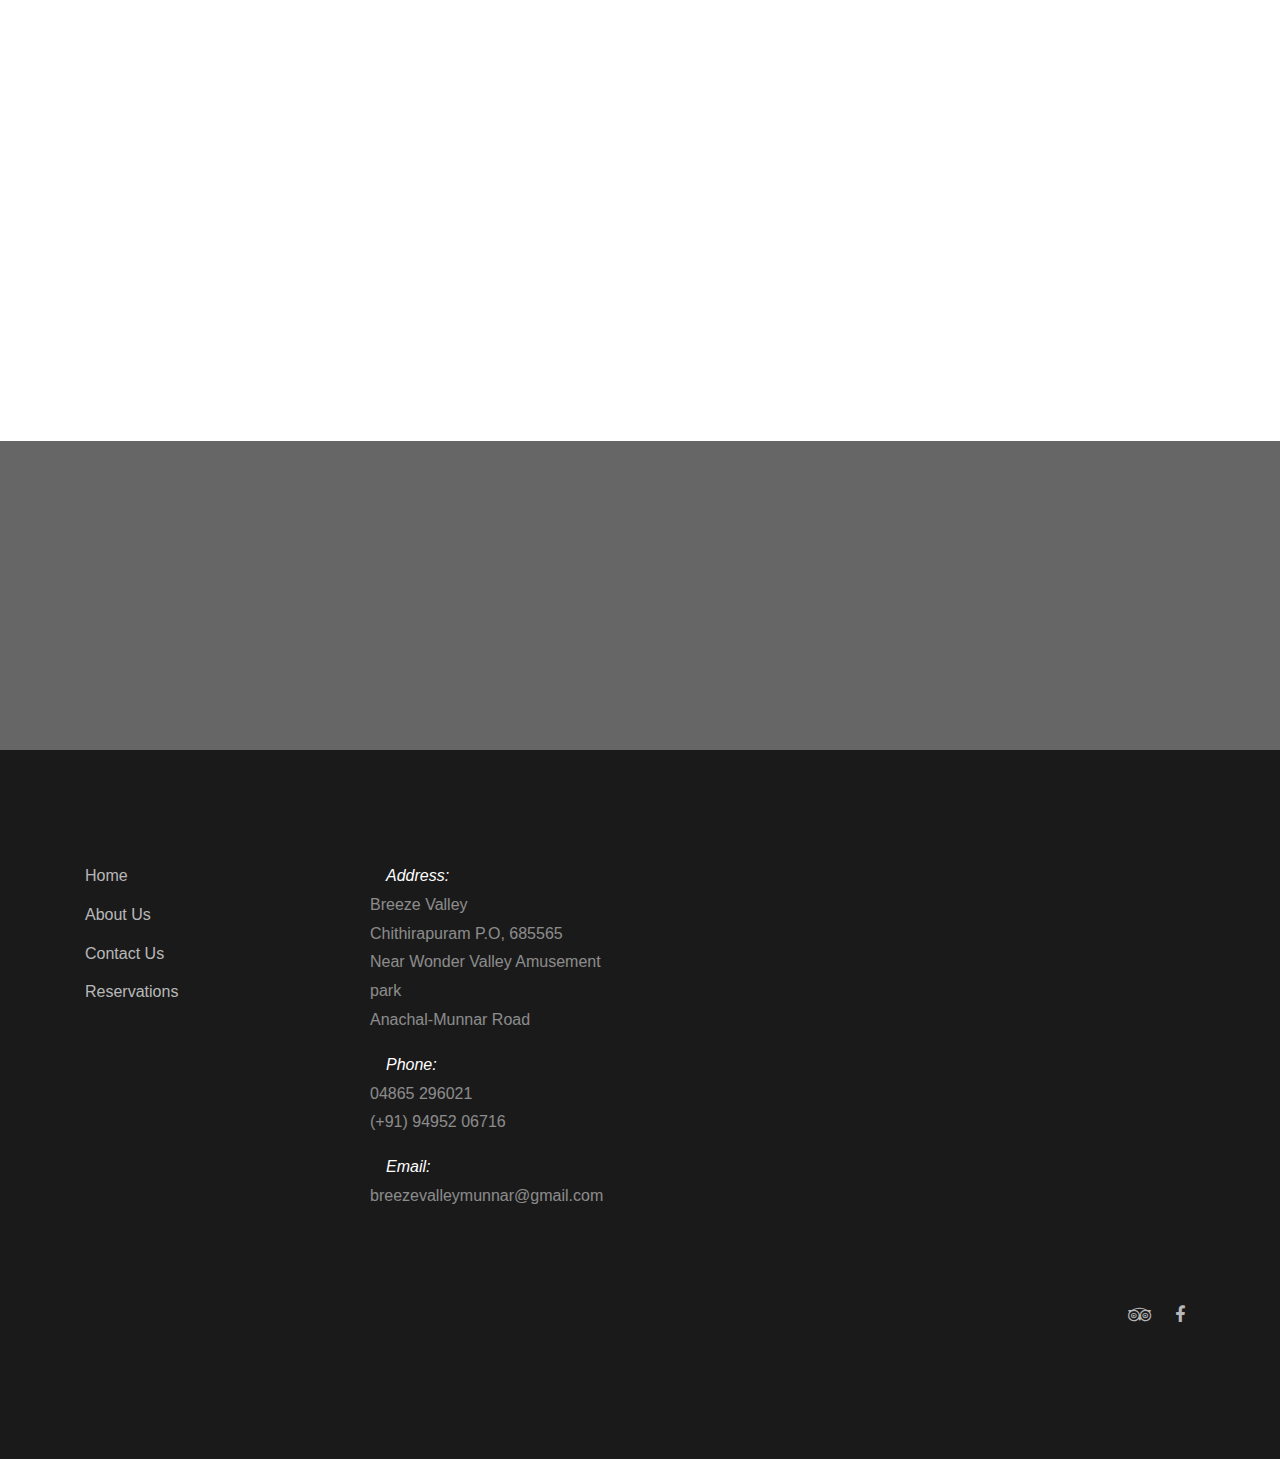
==== commit 20d053a8: "Align buttons" ====
--- a/index.html
+++ b/index.html
@@ -36,17 +36,18 @@
     <!-- Theme Style -->
     <link rel="stylesheet" href="css/style.css">
     <style>
-      #contactButtons{
+      /* #contactButtons{
         align-items: center;
+      }
+      #email{
+        margin-left: 50px;
       }
       #phone{
      
-      margin-left: 120px;
+      margin-left: 20px;
      font-family: sans-serif;
       }
-      #email{
-        margin-left: 60px;
-      }
+       */
     
     #bRooms{
       /* background-color:#6c757d, */
@@ -143,19 +144,19 @@
           </div>
 
           <div class="row" id="contactButtons">
-            <div class="col-xs-12 col-md-12 col-lg-2 col-sm-12">
+            <div class="col-xs-0 col-md-0 col-lg-0 col-sm-0">
               
             </div>
-            <div class="col-xs-12 col-md-12 col-lg-2 col-sm-12" id="email">
+            <div class="col-xs-12 col-md-7 col-lg-7 col-sm-12" id="email">
 
               <a name=""  id="email" class="btn btn-primary " href="mailto:breezevalleymunnar@gmail.com?subject=Room Reservation" target="_blank" style="text-decoration: underline;" role="button"><span class="fa fa-envelope"> <strong>breezevalleymunnar@gmail.com</strong></span></a>
         
               
               </div>
            
-      <br>
+      <br><br>
   
-      <div class="col-xs-12 col-md-12 col-lg-2 col-sm-12" id="phone">
+      <div class="col-xs-12 col-md-5 col-lg-5  col-sm-12" id="phone">
         
         <a name=""  id="phone" class="btn btn-primary "  href="#" role="button"><span class="fa fa-phone"> <strong>+91 94952 06716</strong></span></a>
         
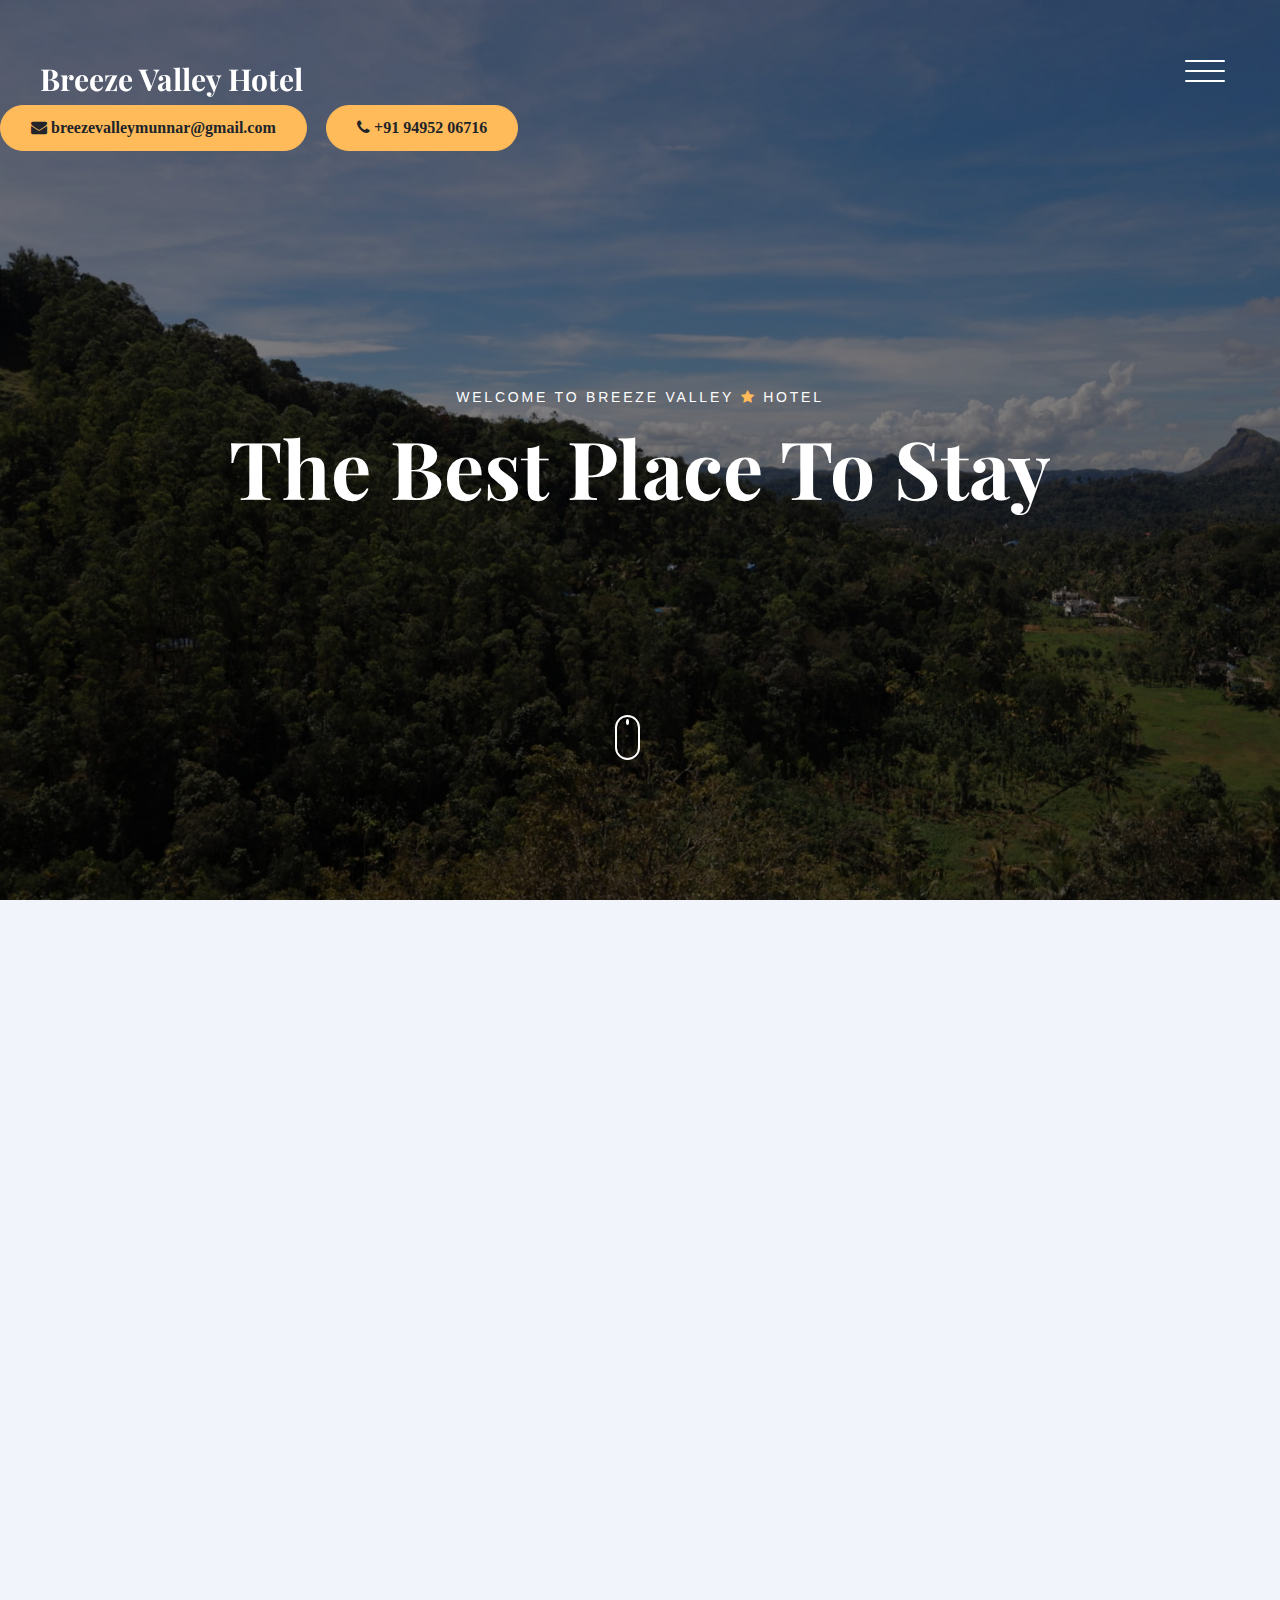
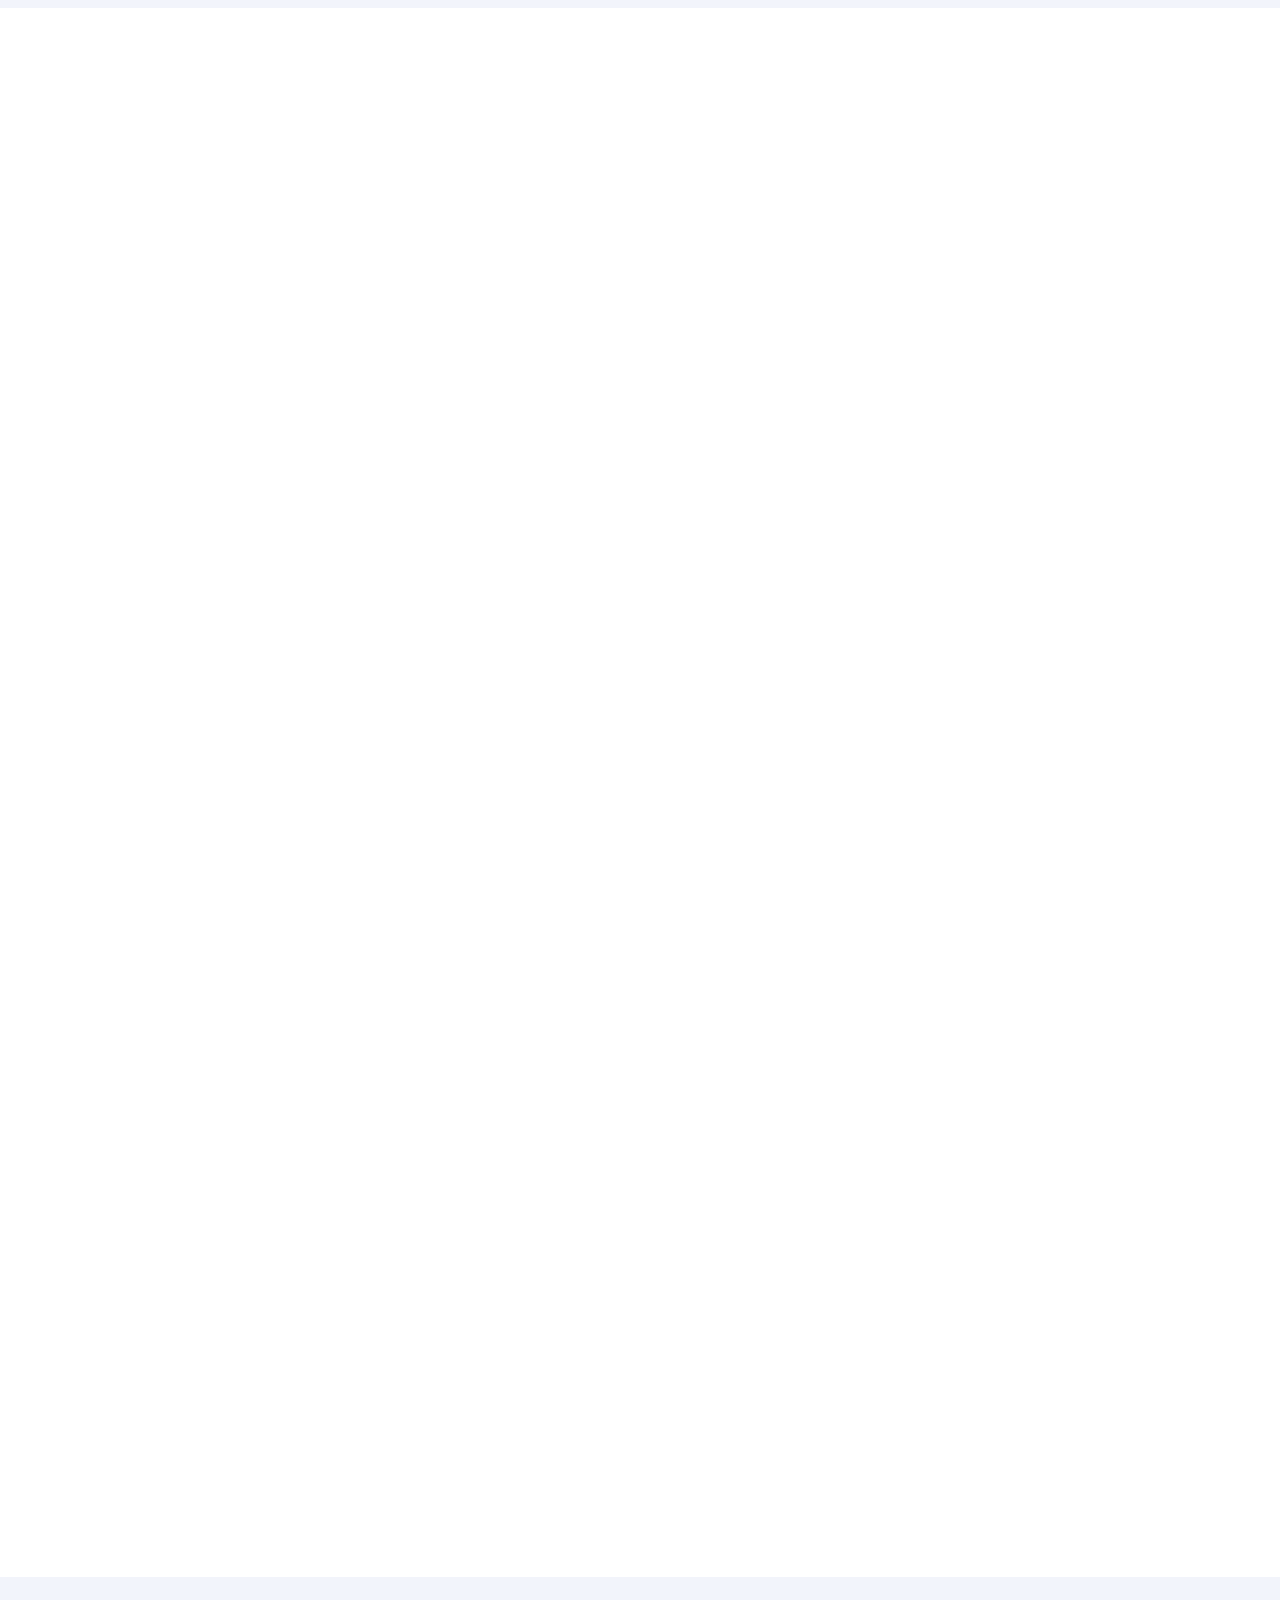
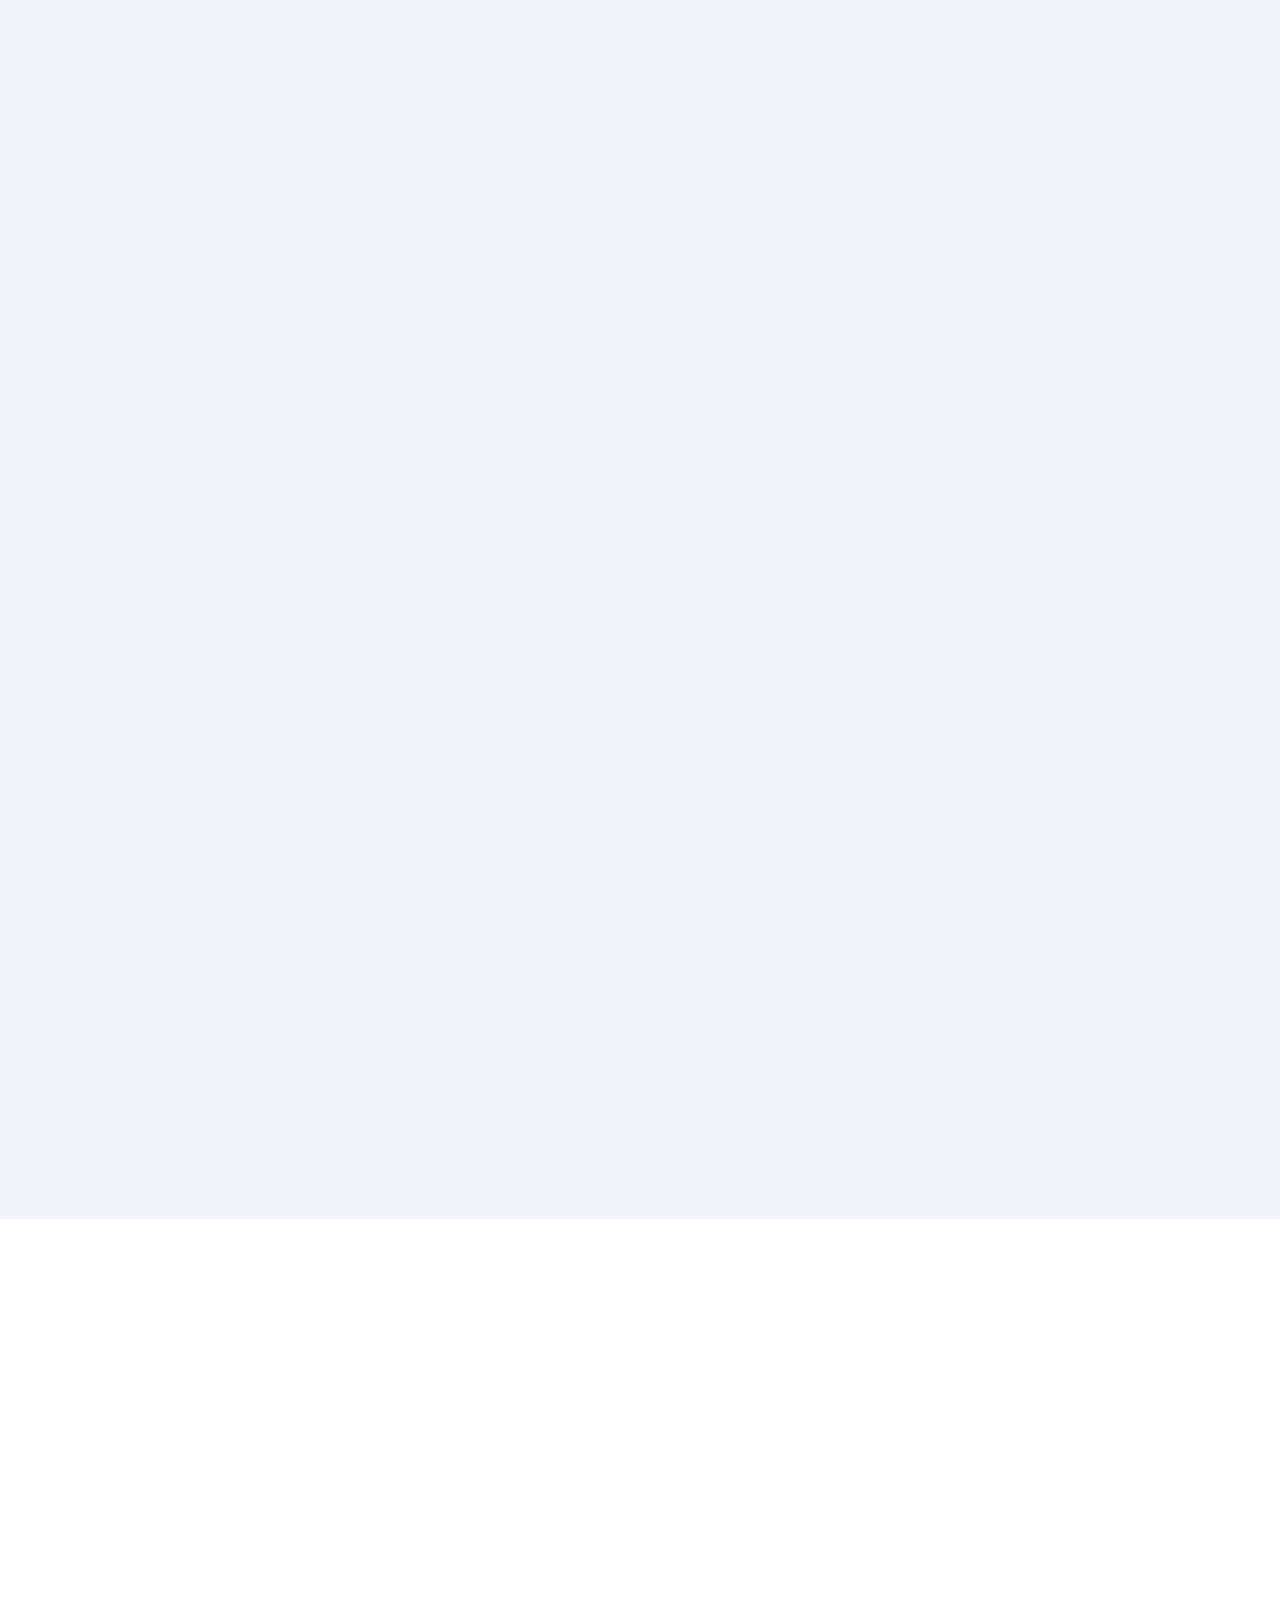
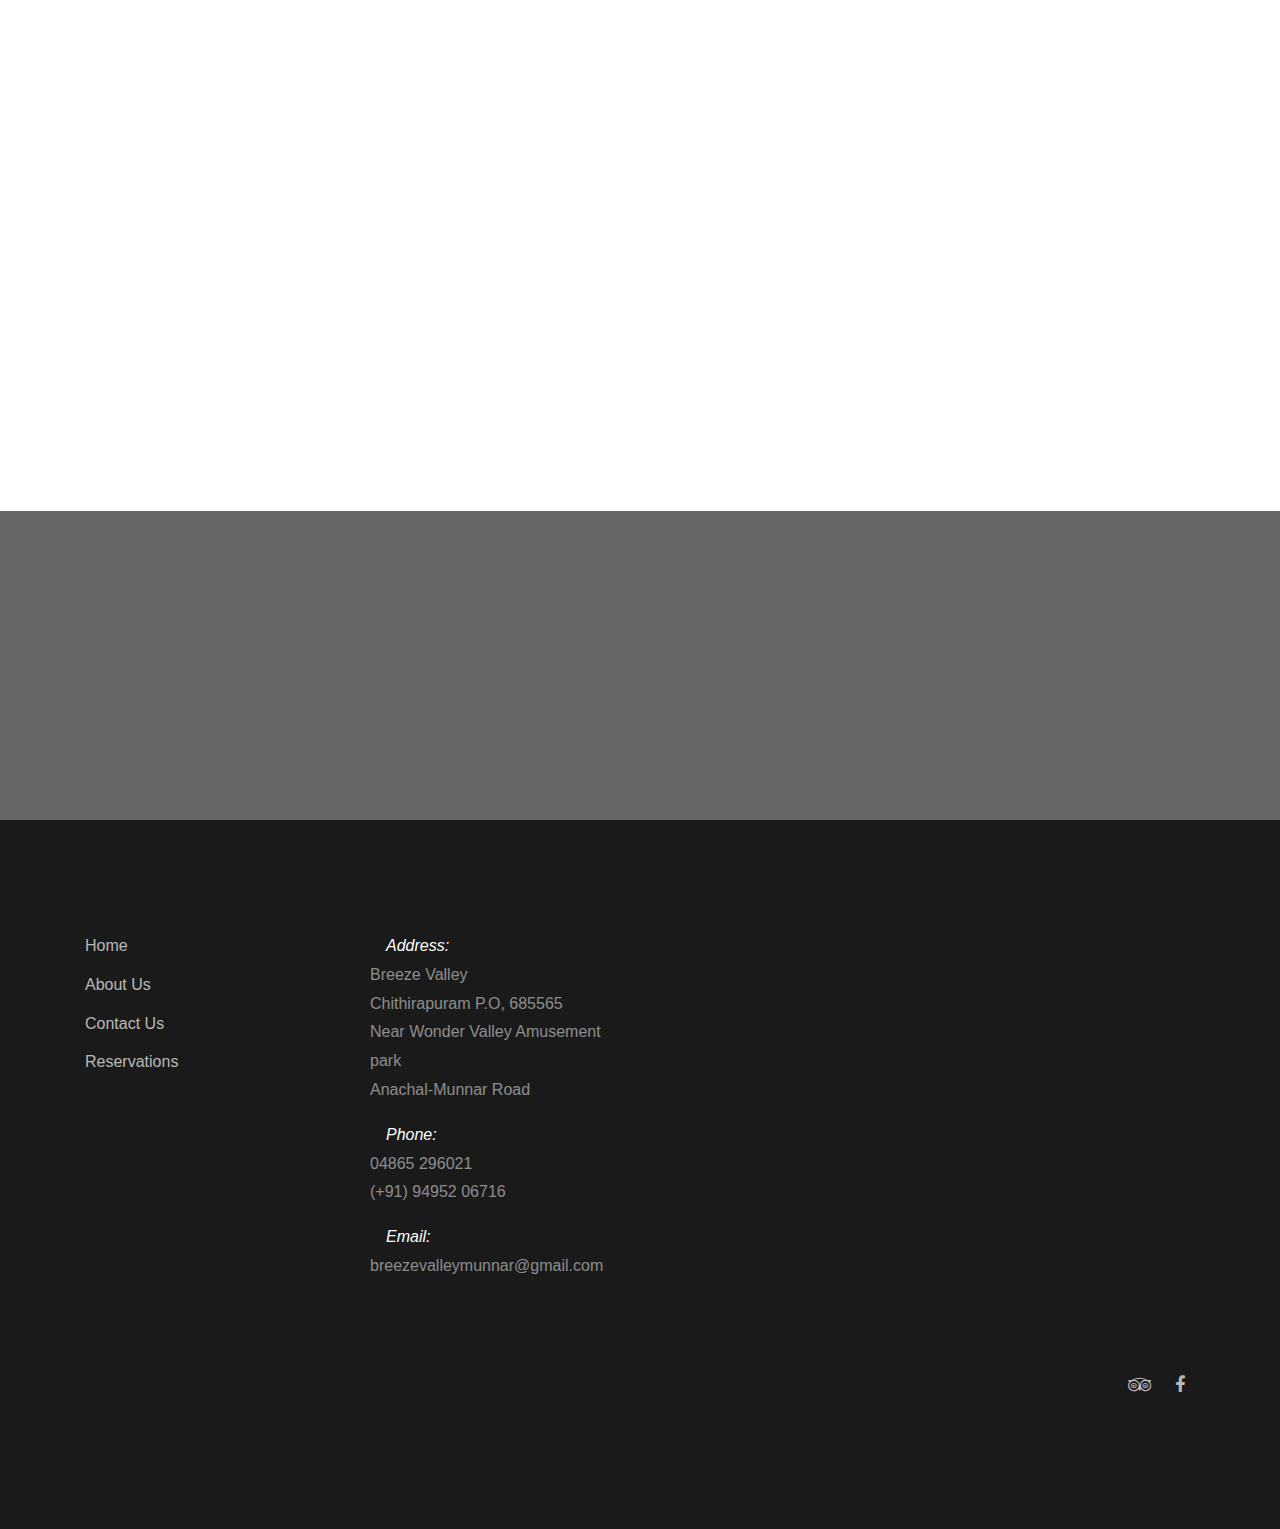
==== commit 825e67fc: "ss" ====
--- a/index.html
+++ b/index.html
@@ -147,6 +147,7 @@
             <div class="col-xs-0 col-md-0 col-lg-0 col-sm-0">
               
             </div>
+            <br><br>
             <div class="col-xs-12 col-md-7 col-lg-7 col-sm-12" id="email">
 
               <a name=""  id="email" class="btn btn-primary " href="mailto:breezevalleymunnar@gmail.com?subject=Room Reservation" target="_blank" style="text-decoration: underline;" role="button"><span class="fa fa-envelope"> <strong>breezevalleymunnar@gmail.com</strong></span></a>
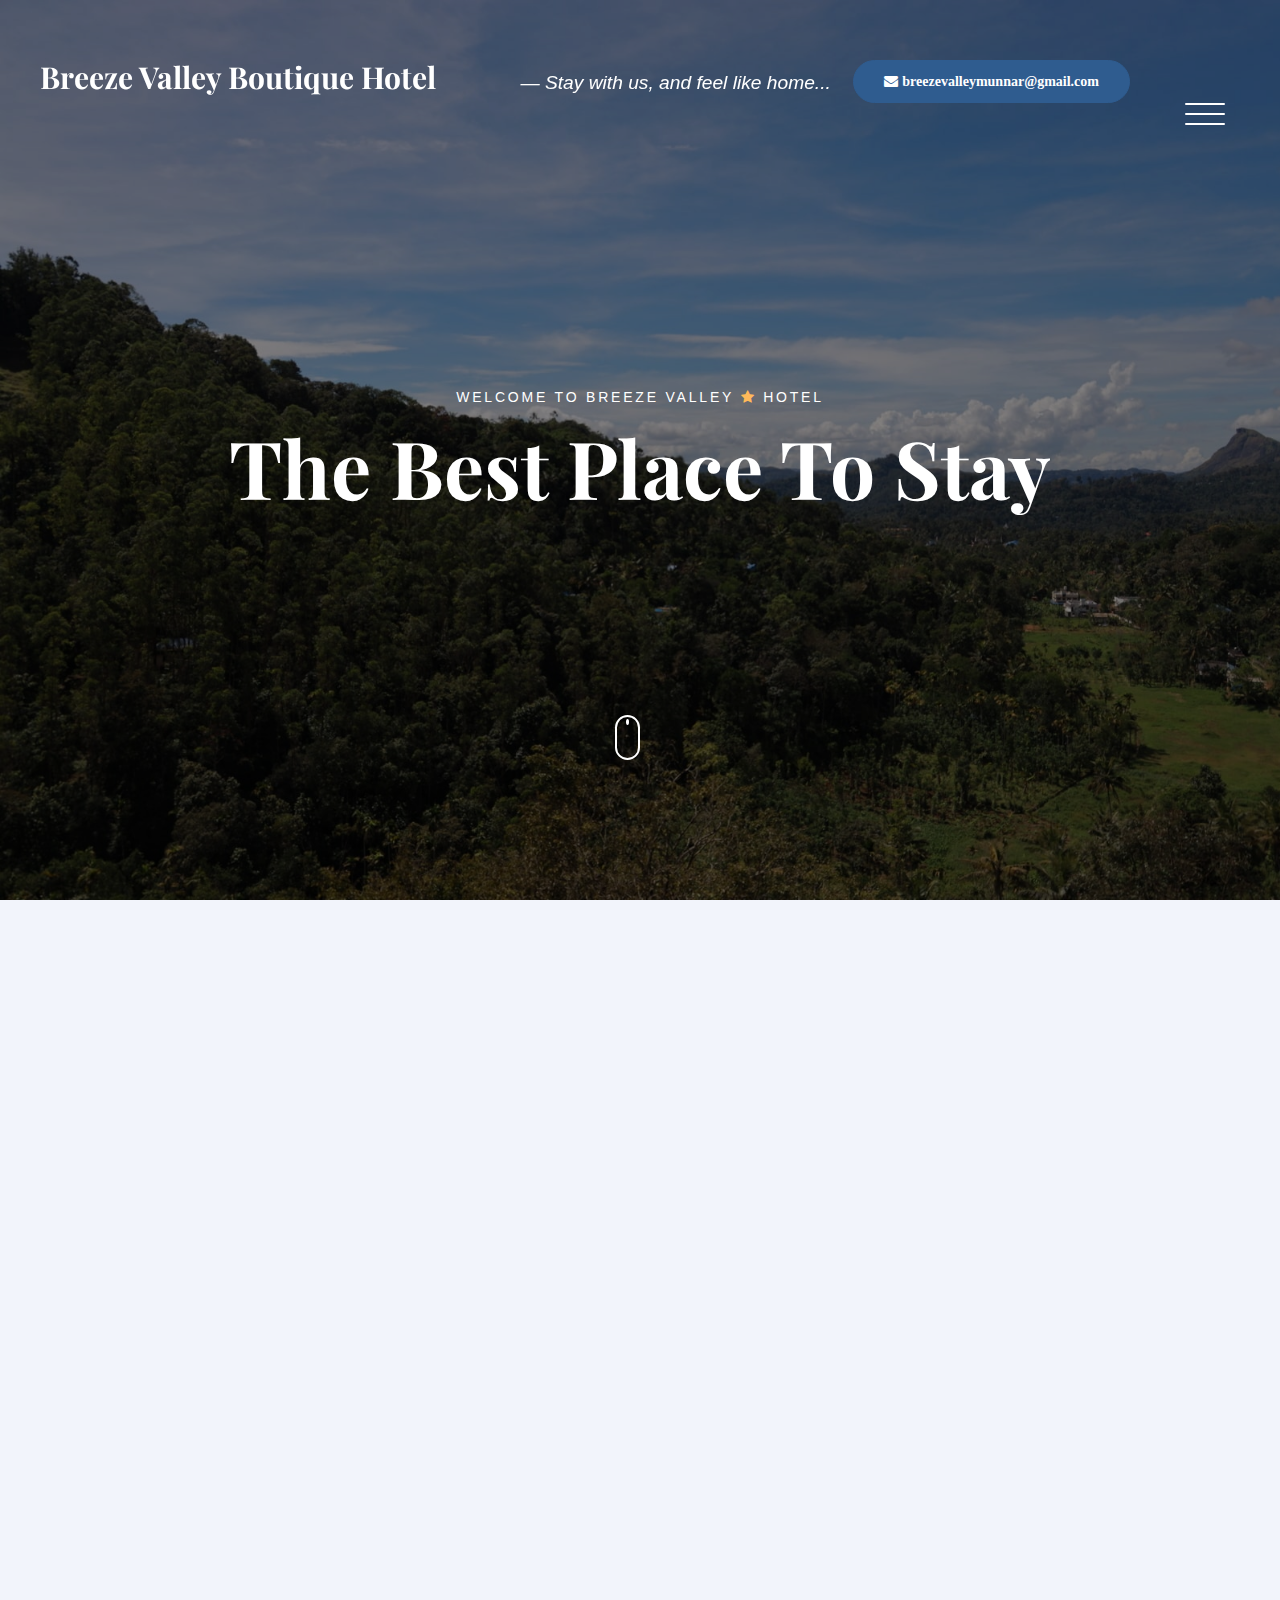
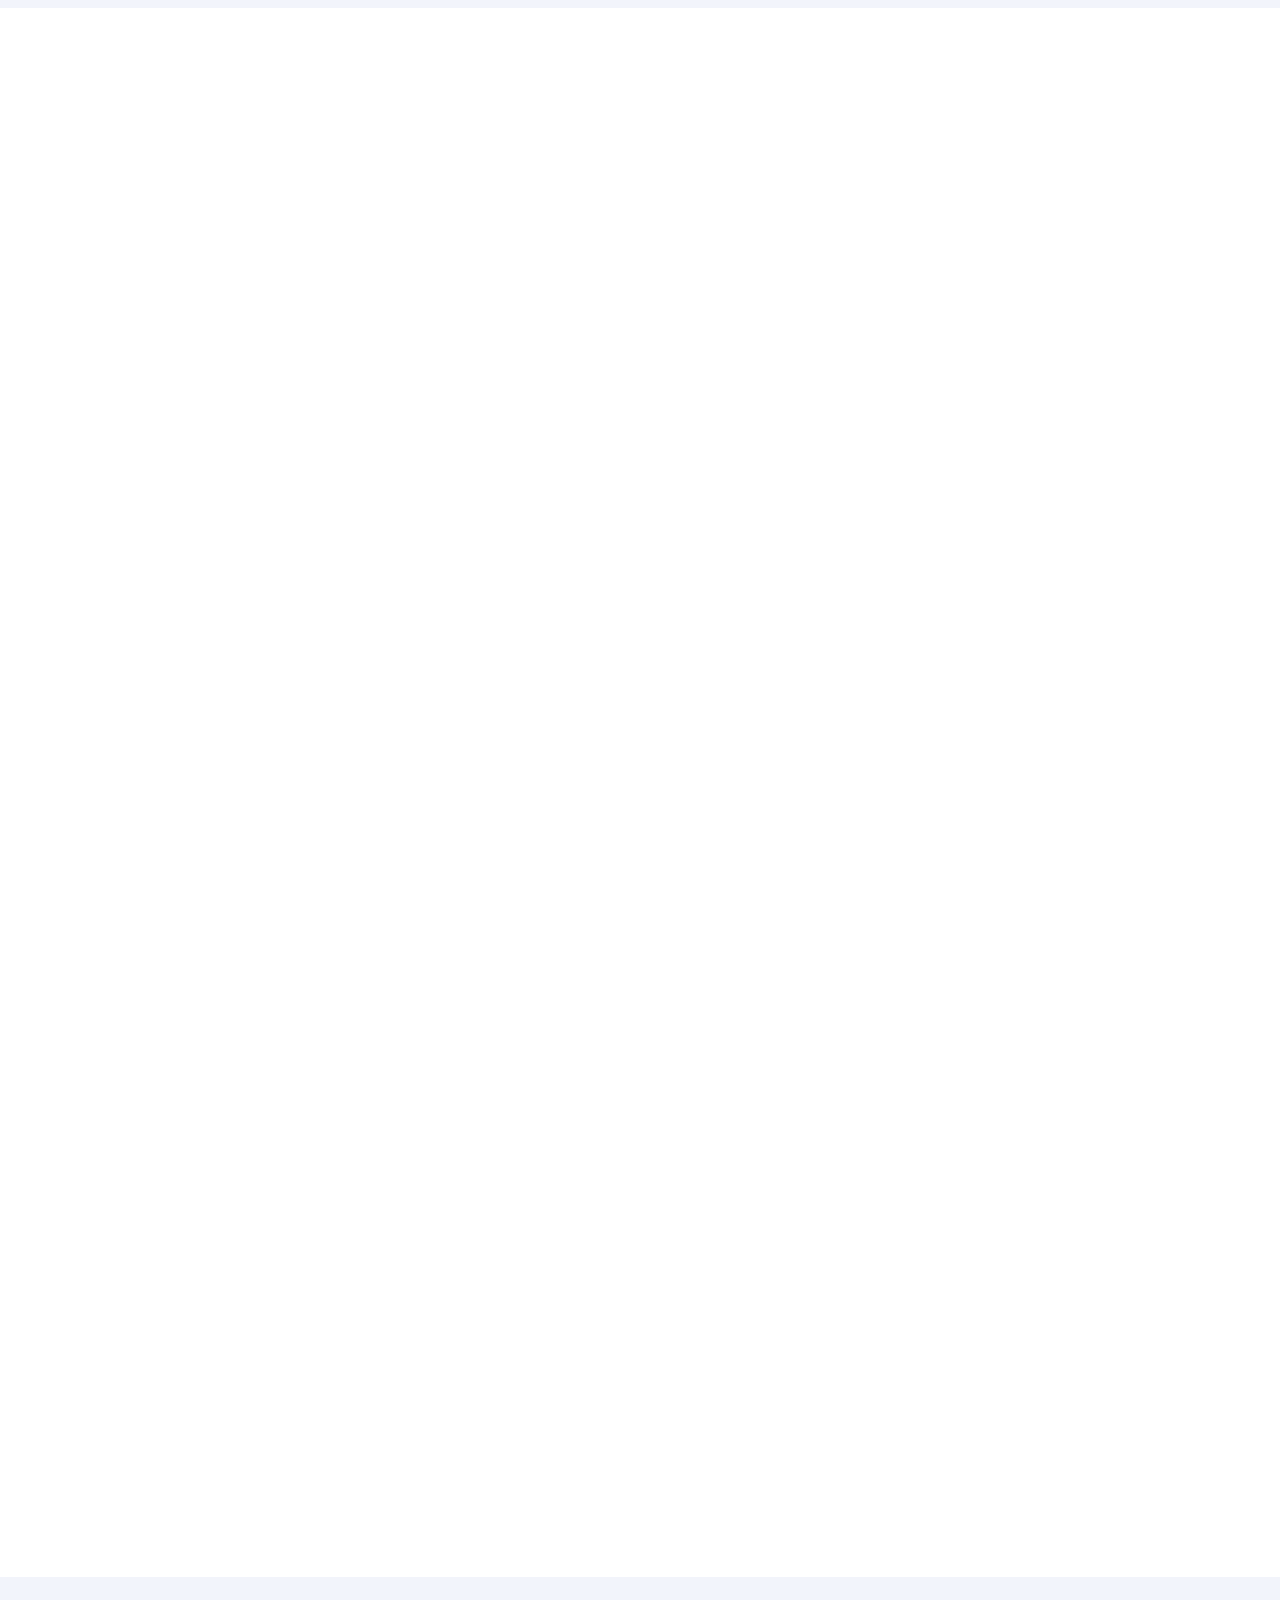
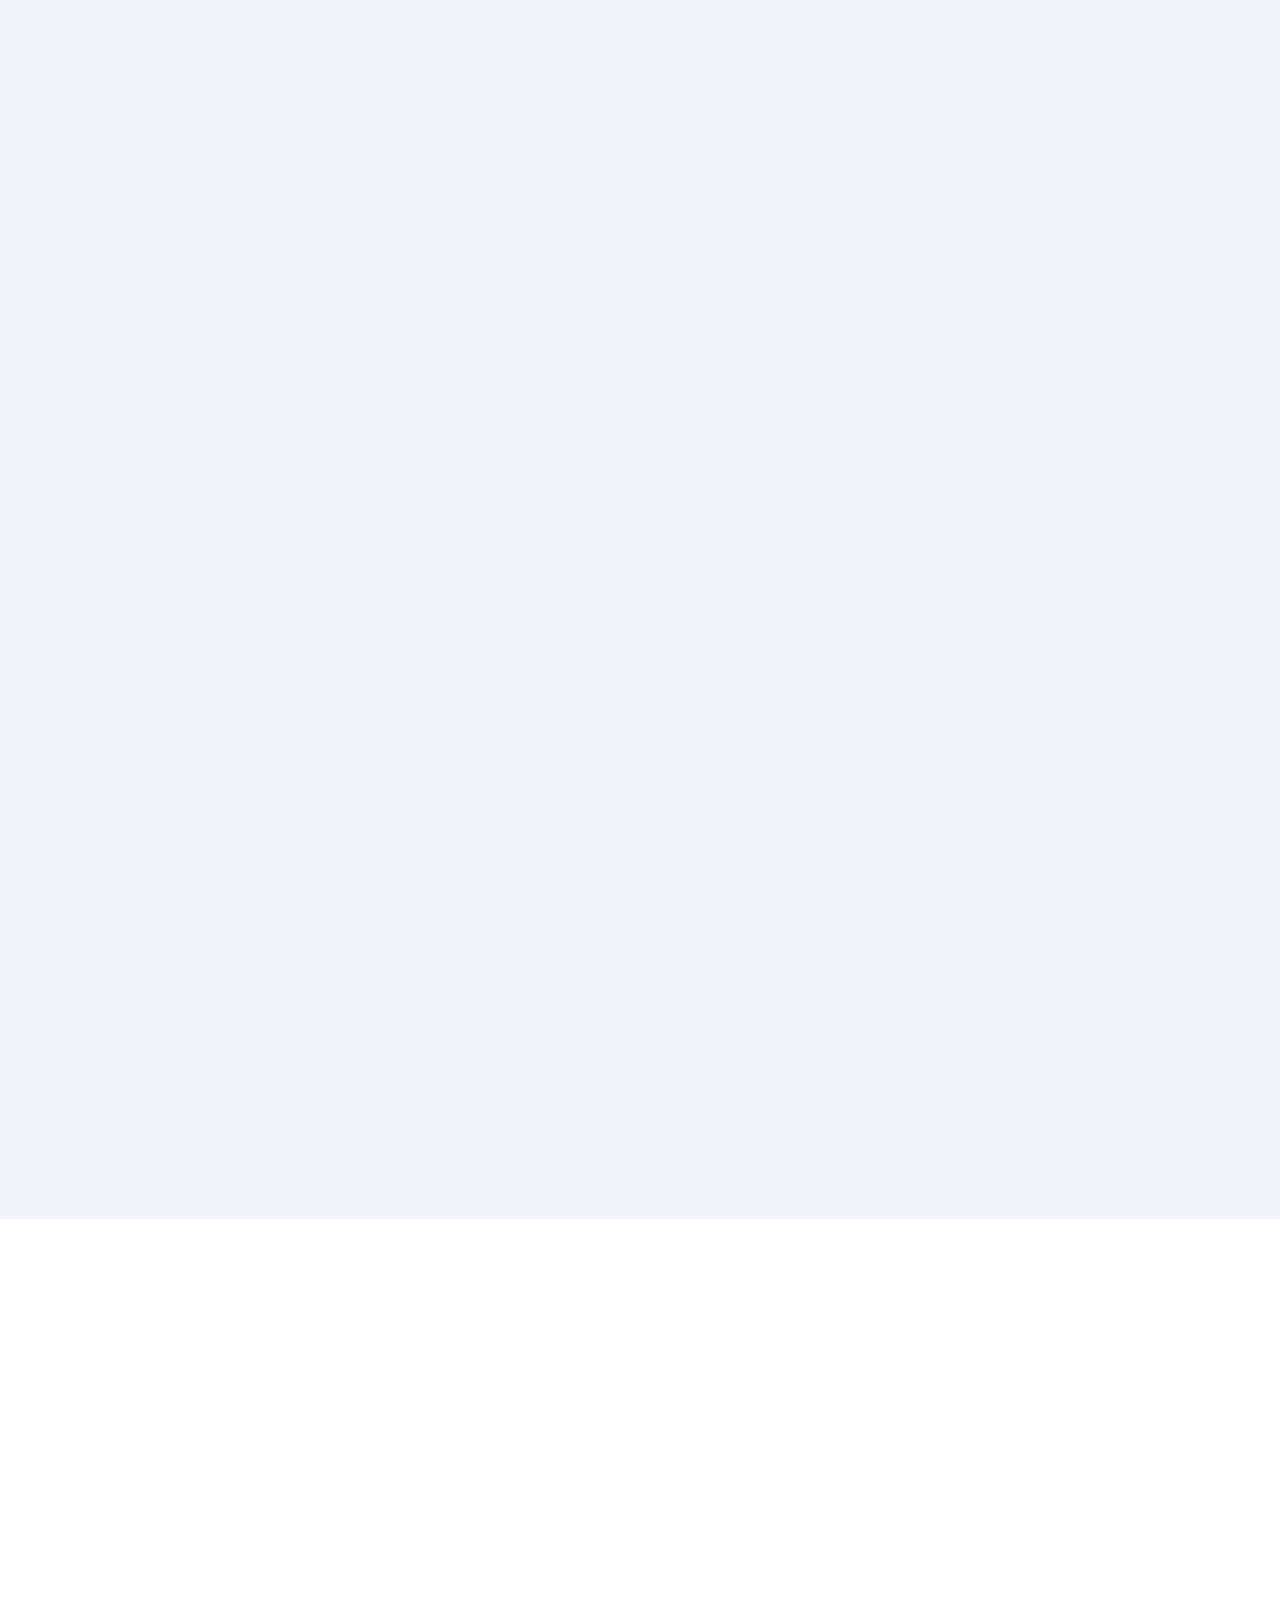
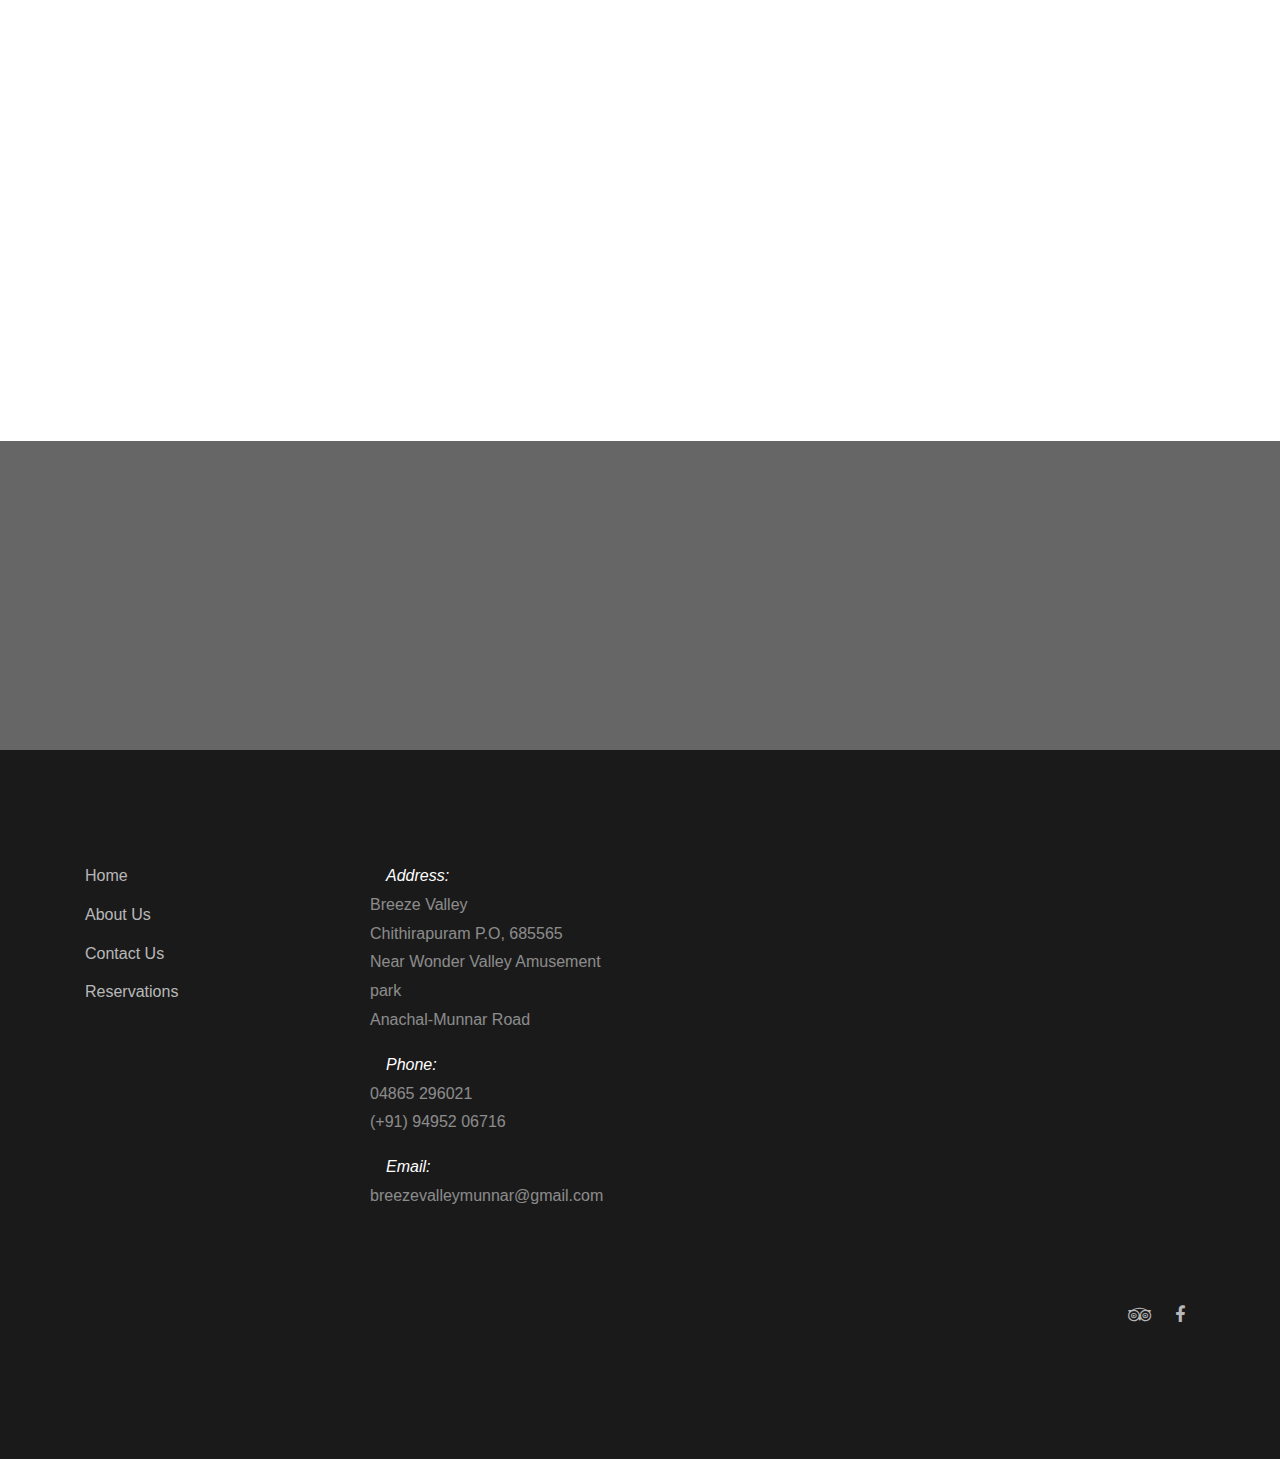
==== commit 89a23421: "Header changes" ====
--- a/index.html
+++ b/index.html
@@ -48,7 +48,10 @@
      font-family: sans-serif;
       }
        */
-    
+
+       #email{
+      background-size: 5px;
+      }
     #bRooms{
       /* background-color:#6c757d, */
       /* color: white; */
@@ -100,29 +103,62 @@
     
     <header class="site-header js-site-header">
       <div class="container-fluid">
+
+        
         
        
         <div class="row align-items-center">
-          <div class="col-6 col-lg-4 site-logo" data-aos="fade"><a href="index.html">Breeze Valley Hotel</a>
-          </div>
+          <div class="col-xs-12 col-md-10 col-lg-8 col-sm-8 site-logo" data-aos="fade"><a href="index.html">Breeze Valley Boutique Hotel</a>
+
+            <span data-aos="fade" style="color:white; margin-left: 80px;font-size: 1.2em;"><em>&mdash; Stay with us, and feel like home...</em>
+            </span>
+            <!-- <div dastyle="color:white; margin-left: 78px;"ta-aos="fade" ><p><em>&mdash; Stay with us, and feel like home...</em>             -->
+
+               <!-- <a   id="email" class="btn btn-primary btn-sm" href="mailto:breezevalleymunnar@gmail.com?subject=Room Reservation" target="_blank" style="text-decoration: underline; color: white; background-color:rgb(47, 92, 143); border-color: rgb(47, 92, 143);" role="button"><span class="fa fa-envelope"> <strong>breezevalleymunnar@gmail.com</strong></span></a> -->
+
+
+          </div>
+          <div class="" ><a  id="email" class="btn btn-primary btn-sm" href="mailto:breezevalleymunnar@gmail.com?subject=Room Reservation" target="_blank" style=" color: white;text-decoration: underline; text-decoration-color: white; background-color:rgb(47, 92, 143); border-color: rgb(47, 92, 143);" role="button"><span class="fa fa-envelope"> <strong>breezevalleymunnar@gmail.com</strong></span></a></div>
+
+
+
+
+          </div>
+          <!-- <div class="col-xs-6 col-md-5 col-lg-5 col-sm-6 offset-3" ><a  id="email" class="btn btn-primary btn-sm" href="mailto:breezevalleymunnar@gmail.com?subject=Room Reservation" target="_blank" style="text-decoration: underline; color: white; background-color:rgb(47, 92, 143); border-color: rgb(47, 92, 143);" role="button"><span class="fa fa-envelope"> <strong>breezevalleymunnar@gmail.com</strong></span></a></div> -->
+
+                      <!-- <div class="col-xs-12 col-md-7 col-lg-7 col-sm-12 site-logo" data-aos="fade" style="color:white; margin-left: 100px;"><p><em>&mdash; Stay with us, and feel like home...</em></p></div> -->
+
+          
+          <!-- <div class="" id="email"> -->
+
+  
+
+            <!-- <div class="col-xs-12 col-md-7 col-lg-7 col-sm-12 offset-5" ><a  id="email" class="btn btn-primary btn-sm" href="mailto:breezevalleymunnar@gmail.com?subject=Room Reservation" target="_blank" style="text-decoration: underline; color: white; background-color:rgb(47, 92, 143); border-color: rgb(47, 92, 143);" role="button"><span class="fa fa-envelope"> <strong>breezevalleymunnar@gmail.com</strong></span></a></div> -->
+            <!-- <a name=""  id="email" class="btn btn-primary btn-sm" href=""  style=" color: white; background-color:rgb(47, 92, 143); border-color: rgb(47, 92, 143);" role="button"><span class="fa fa-phone"> <strong>+91 94952 06716</strong></span></a> -->
+    
+            
+            <!-- </div> -->
+           
+
+
           
            <!-- <div class="container">
               <br><br>
 
             </div> -->
-          <div class="col-6 col-lg-8">
+          <!-- <div class="col-6 col-lg-8"> -->
            
 
 
-
-            <div class="site-menu-toggle js-site-menu-toggle"  data-aos="fade">
+            <div class="site-menu-toggle js-site-menu-toggle" class="col-xs-3 col-md-4 col-lg-2 col-sm-3"  data-aos="fade">
               <span></span>
               <span></span>
               <span></span>
             </div>
+         
             <!-- END menu-toggle -->
 
-            <div class="site-navbar js-site-navbar">
+            <div class="site-navbar js-site-navbar"> 
 
               
               <nav role="navigation">
@@ -141,28 +177,28 @@
                 </div>
               </nav>
             </div>
-          </div>
-
-          <div class="row" id="contactButtons">
+          <!-- </div> -->
+
+          <!-- <div class="row" id="contactButtons">
             <div class="col-xs-0 col-md-0 col-lg-0 col-sm-0">
               
             </div>
-            <br><br>
-            <div class="col-xs-12 col-md-7 col-lg-7 col-sm-12" id="email">
-
-              <a name=""  id="email" class="btn btn-primary " href="mailto:breezevalleymunnar@gmail.com?subject=Room Reservation" target="_blank" style="text-decoration: underline;" role="button"><span class="fa fa-envelope"> <strong>breezevalleymunnar@gmail.com</strong></span></a>
+            <br><br> -->
+            <!-- <div class="col-xs-12 col-md-7 col-lg-7 col-sm-12" id="email">
+
+              <a name=""  id="email" class="btn btn-primary btn-sm" href="mailto:breezevalleymunnar@gmail.com?subject=Room Reservation" target="_blank" style="text-decoration: underline;" role="button"><span class="fa fa-envelope"> <strong>breezevalleymunnar@gmail.com</strong></span></a>
         
               
-              </div>
+              </div> -->
            
-      <br><br>
+      <!-- <br><br> -->
   
-      <div class="col-xs-12 col-md-5 col-lg-5  col-sm-12" id="phone">
+      <!-- <div class="col-xs-12 col-md-5 col-lg-5  col-sm-12" id="phone">
         
         <a name=""  id="phone" class="btn btn-primary "  href="#" role="button"><span class="fa fa-phone"> <strong>+91 94952 06716</strong></span></a>
         
-      </div>
-      <br>
+      </div> -->
+      <!-- <br> -->
         </div>
         </div>
 
--- a/css/style.css
+++ b/css/style.css
@@ -104,7 +104,11 @@
       z-index: 100; }
       .site-header.scrolled .site-logo a {
         color: #000; }
-
+        .site-header.scrolled .site-logo p {
+          color: #000; }
+          .site-header.scrolled .site-logo em {
+            color: #000; }
+  
 .menu-open {
   position: relative; }
   .menu-open .site-header {
@@ -114,6 +118,8 @@
     z-index: 100; }
     .menu-open .site-logo a {
       color: #000; }
+      .menu-open .site-logo p {
+        color: #000; }
   .menu-open .site-navbar {
     border: 10px solid #f8f9fa; }
 
@@ -201,12 +207,7 @@
     left: 0;
     bottom: 0;
     right: 0; }
-    #coverPic{
-      background-repeat: no-repeat;
-background-position: center center;
-background-attachment: fixed;
-background-size: cover;
-    }
+   
   .site-hero.inner-page {
     height: 50vh;
     min-height: 700px; }
@@ -252,10 +253,11 @@
 
 .site-menu-toggle {
   top: 0;
-  float: right;
+
   width: 40px;
   height: 45px;
   position: relative;
+  float: right;
   margin: 0px auto;
   z-index: 200;
   -webkit-transform: rotate(0deg);
@@ -268,7 +270,9 @@
   -o-transition: .5s ease-in-out;
   transition: .5s ease-in-out;
   cursor: pointer;
-  margin-right: 40px; }
+  margin-right: 40px;
+  /* margin: 20px 20px 20px 1200px; */
+ }
   .site-menu-toggle span {
     display: block;
     position: absolute;
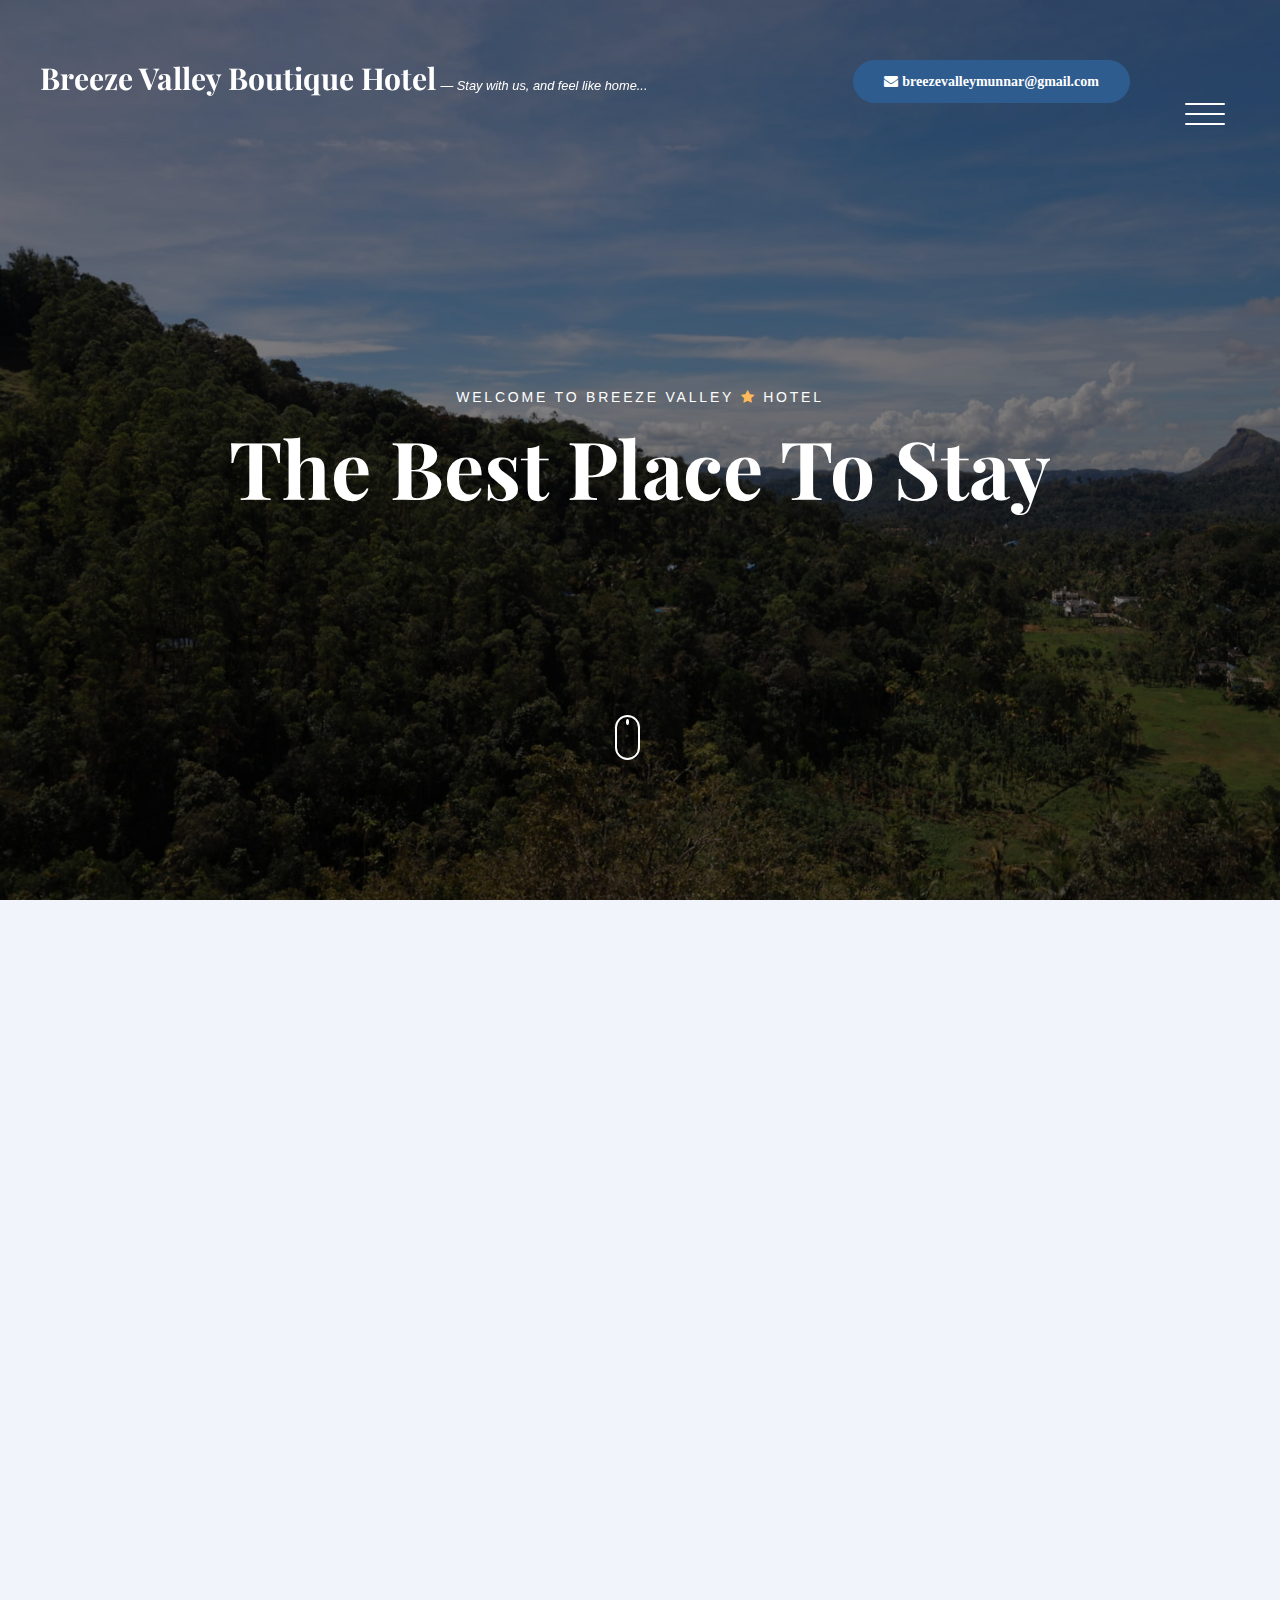
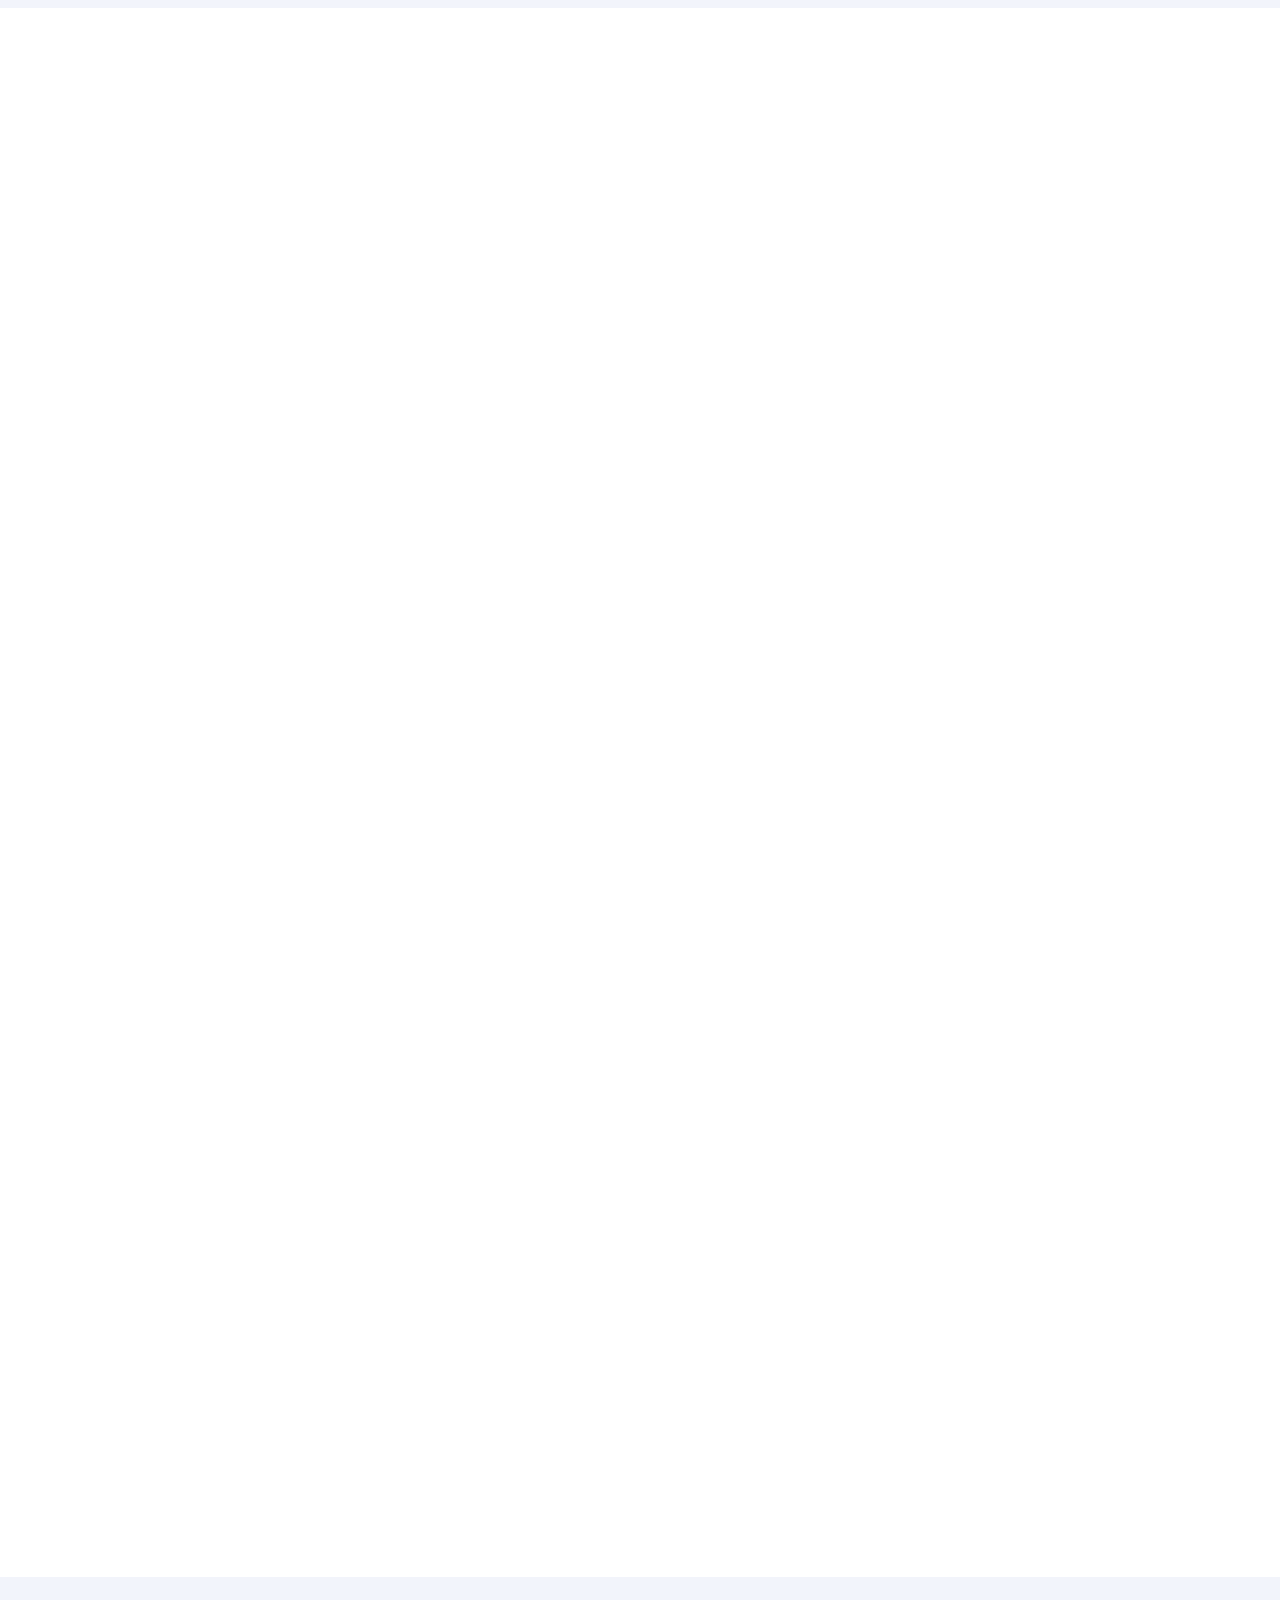
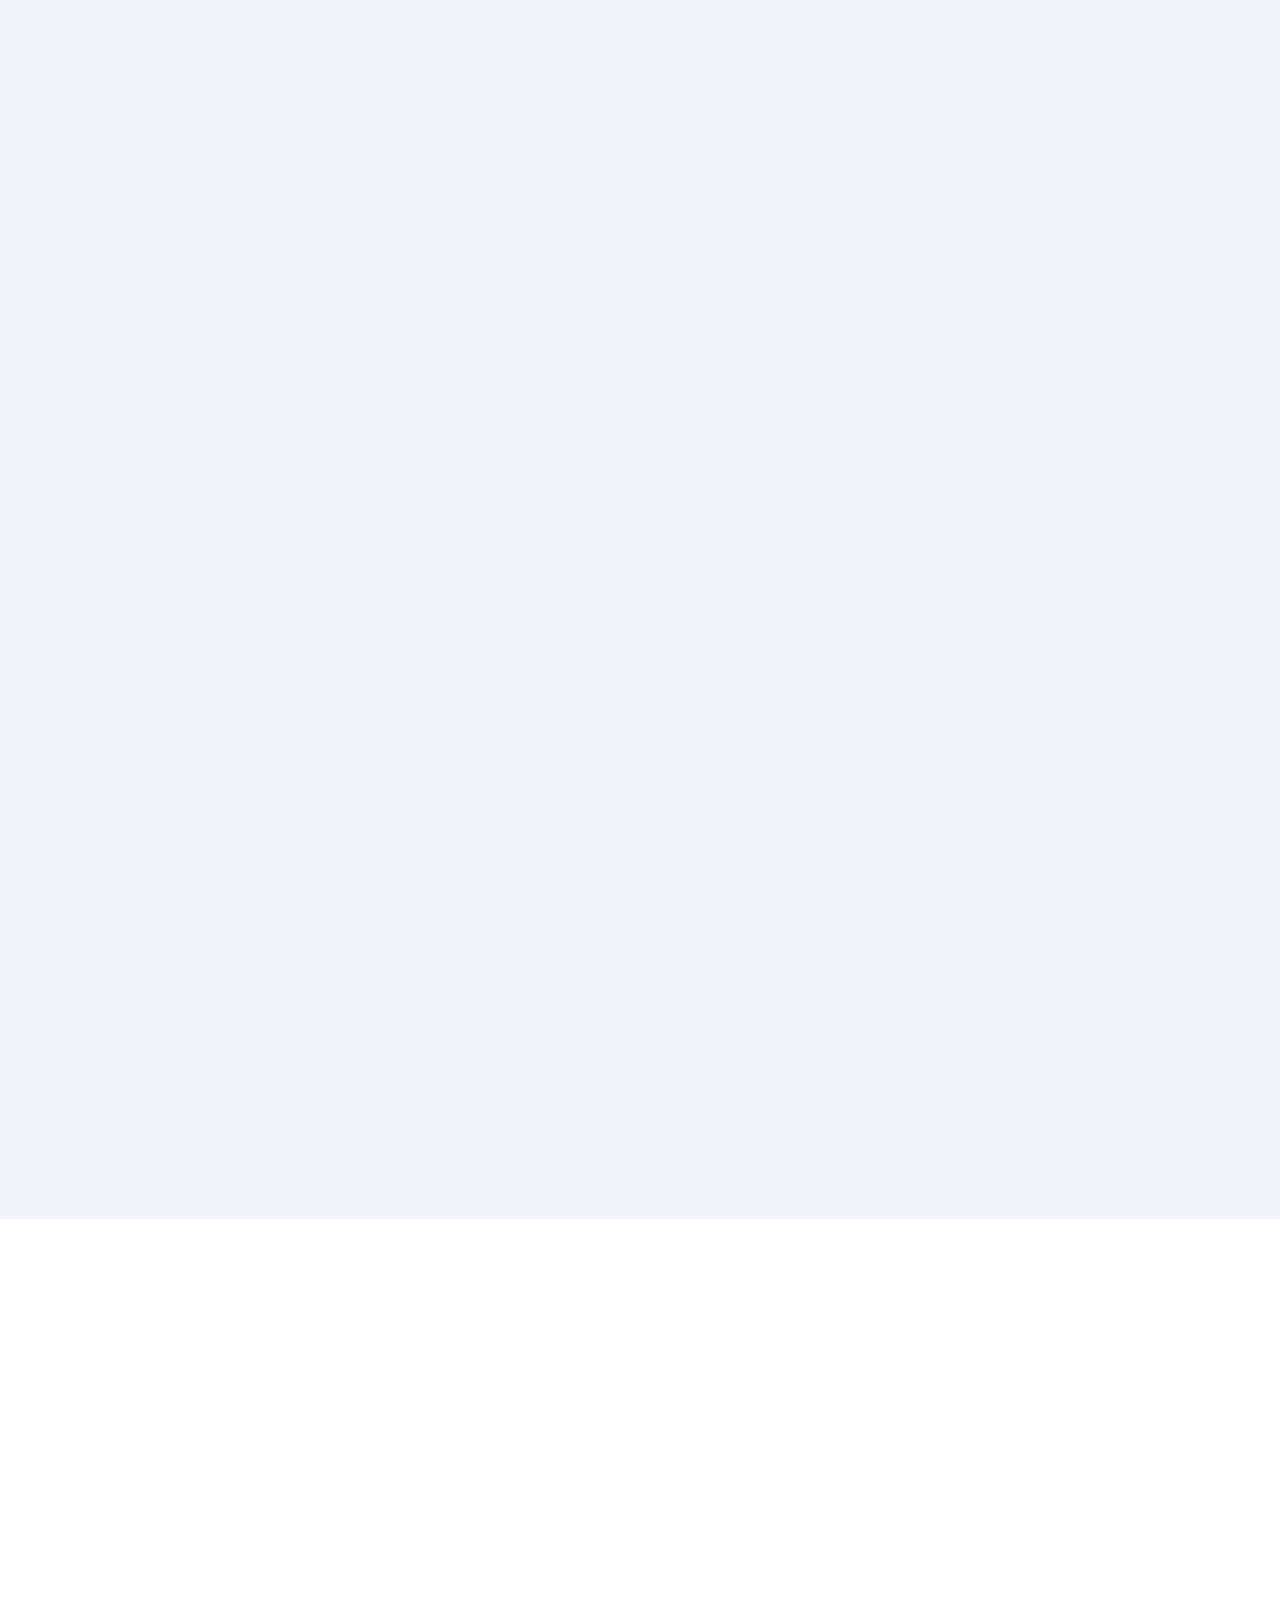
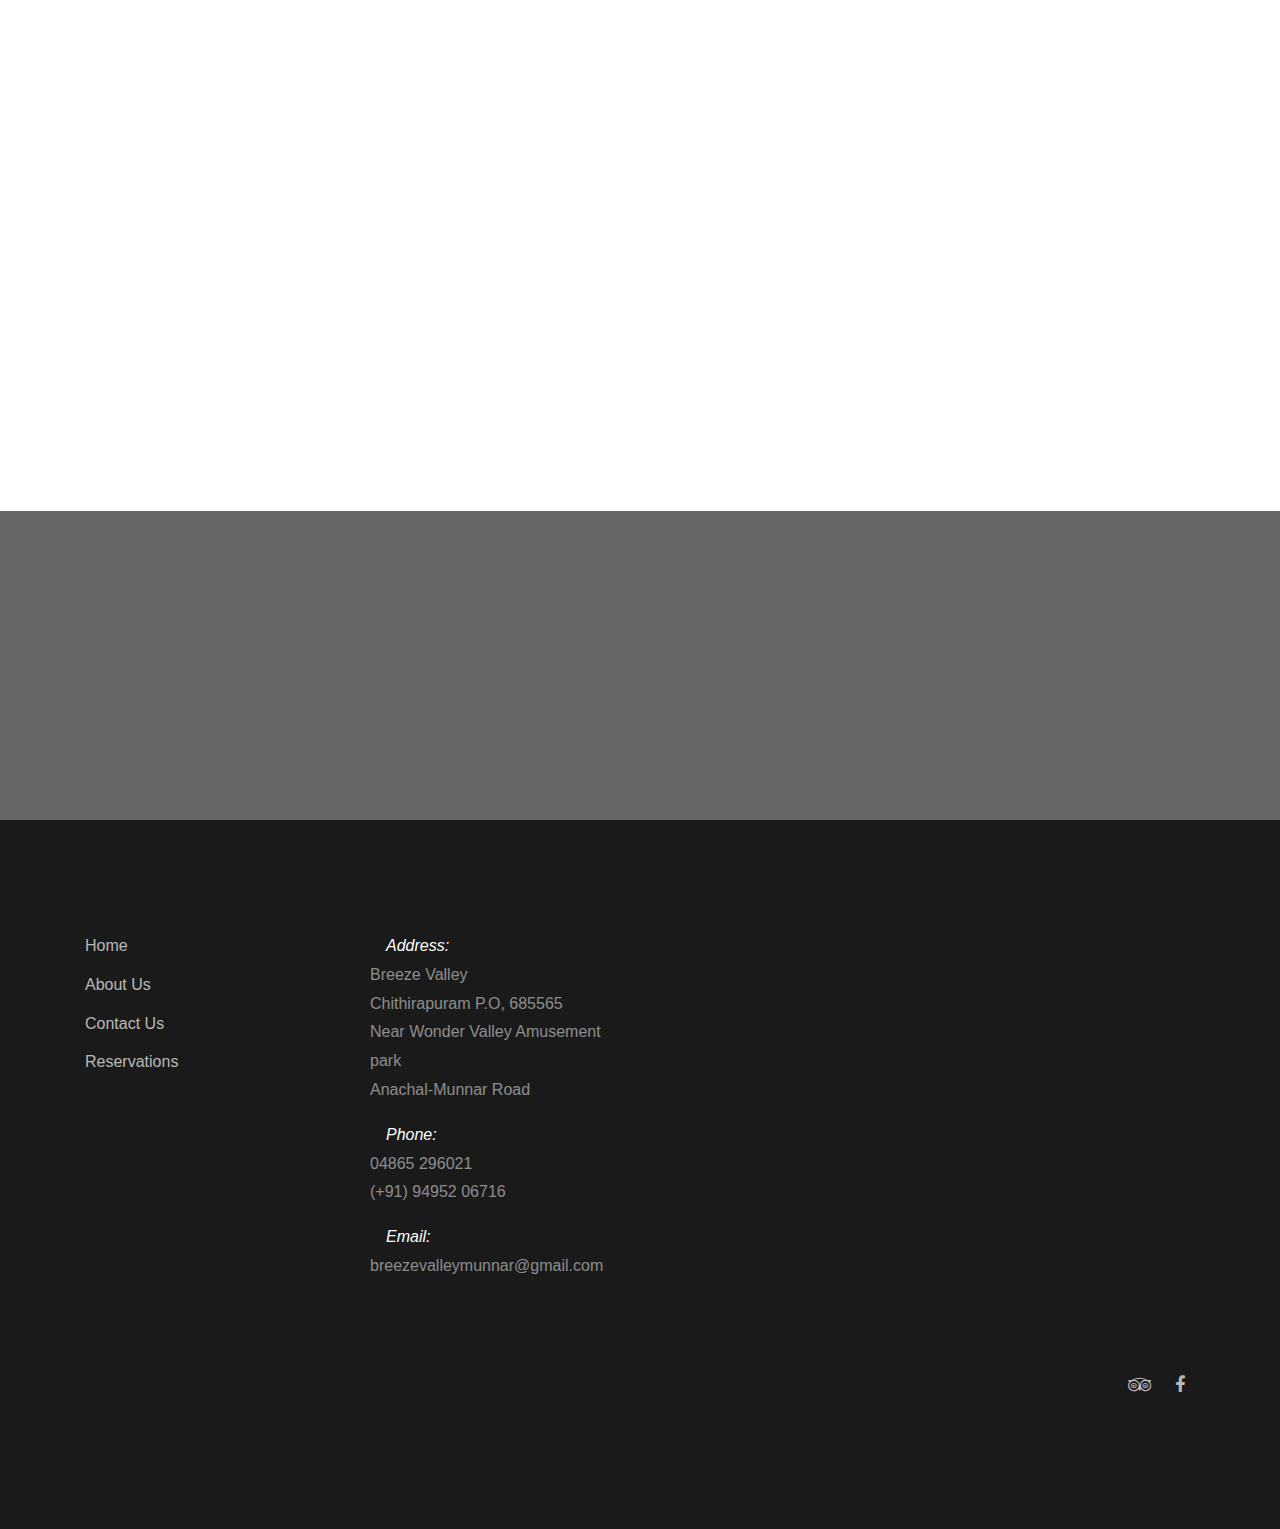
==== commit 7a68c416: "font size tag line" ====
--- a/index.html
+++ b/index.html
@@ -110,7 +110,7 @@
         <div class="row align-items-center">
           <div class="col-xs-12 col-md-10 col-lg-8 col-sm-8 site-logo" data-aos="fade"><a href="index.html">Breeze Valley Boutique Hotel</a>
 
-            <span data-aos="fade" style="color:white; margin-left: 80px;font-size: 1.2em;"><em>&mdash; Stay with us, and feel like home...</em>
+            <span data-aos="fade" style="color:white; font-size: 0.8em;"><em>&mdash; Stay with us, and feel like home...</em>
             </span>
             <!-- <div dastyle="color:white; margin-left: 78px;"ta-aos="fade" ><p><em>&mdash; Stay with us, and feel like home...</em>             -->
 
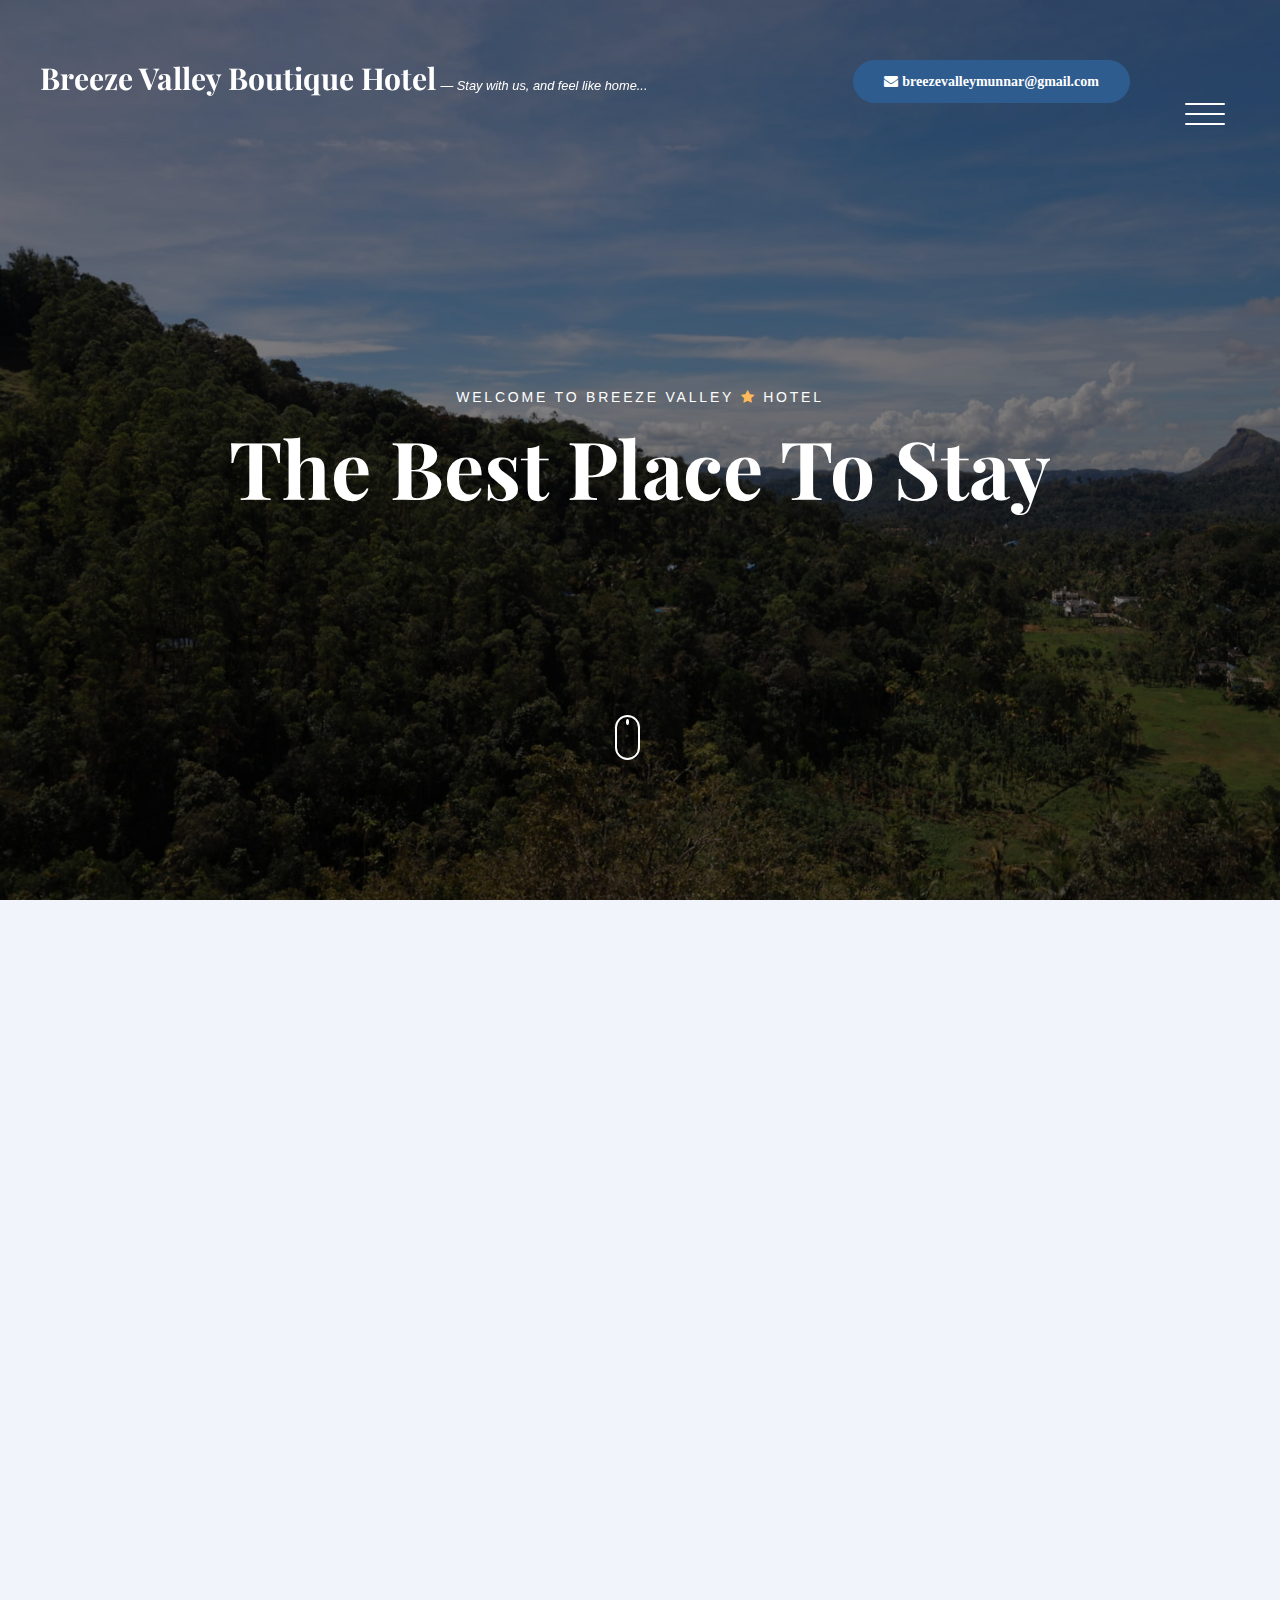
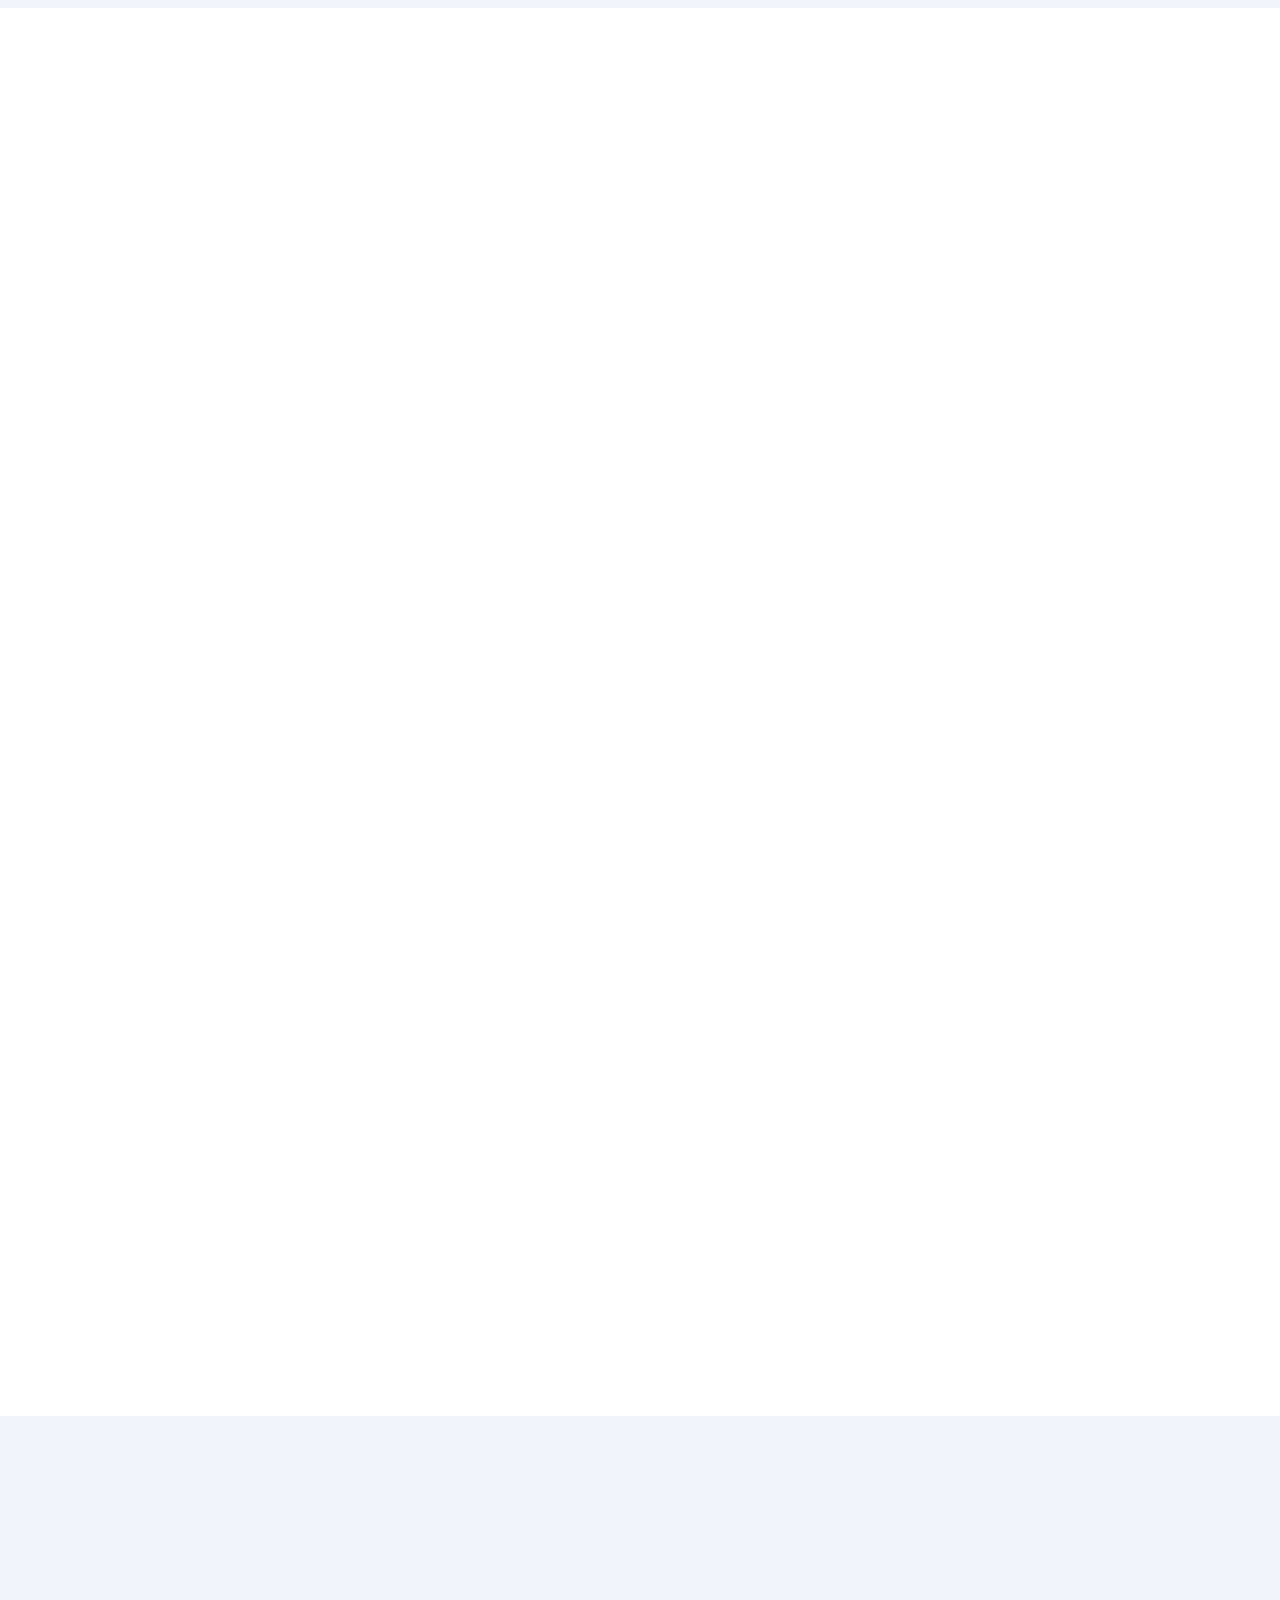
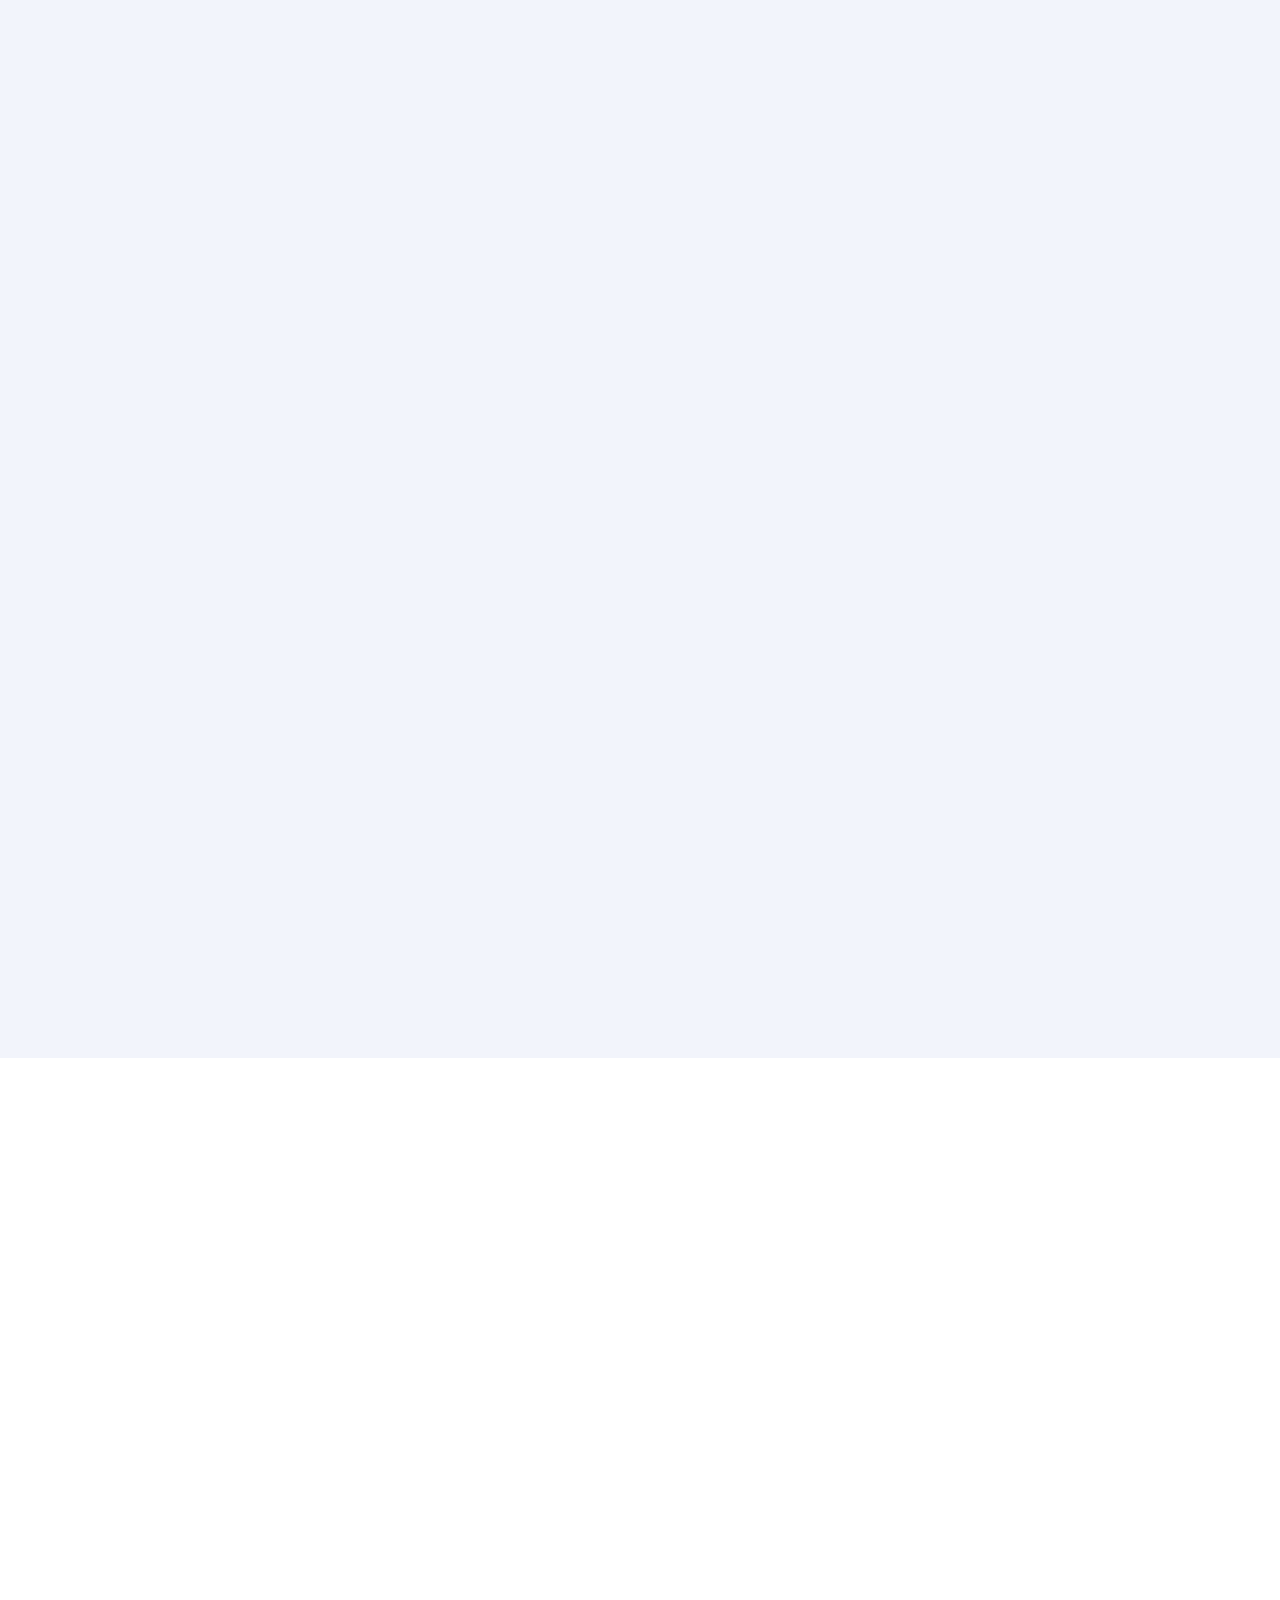
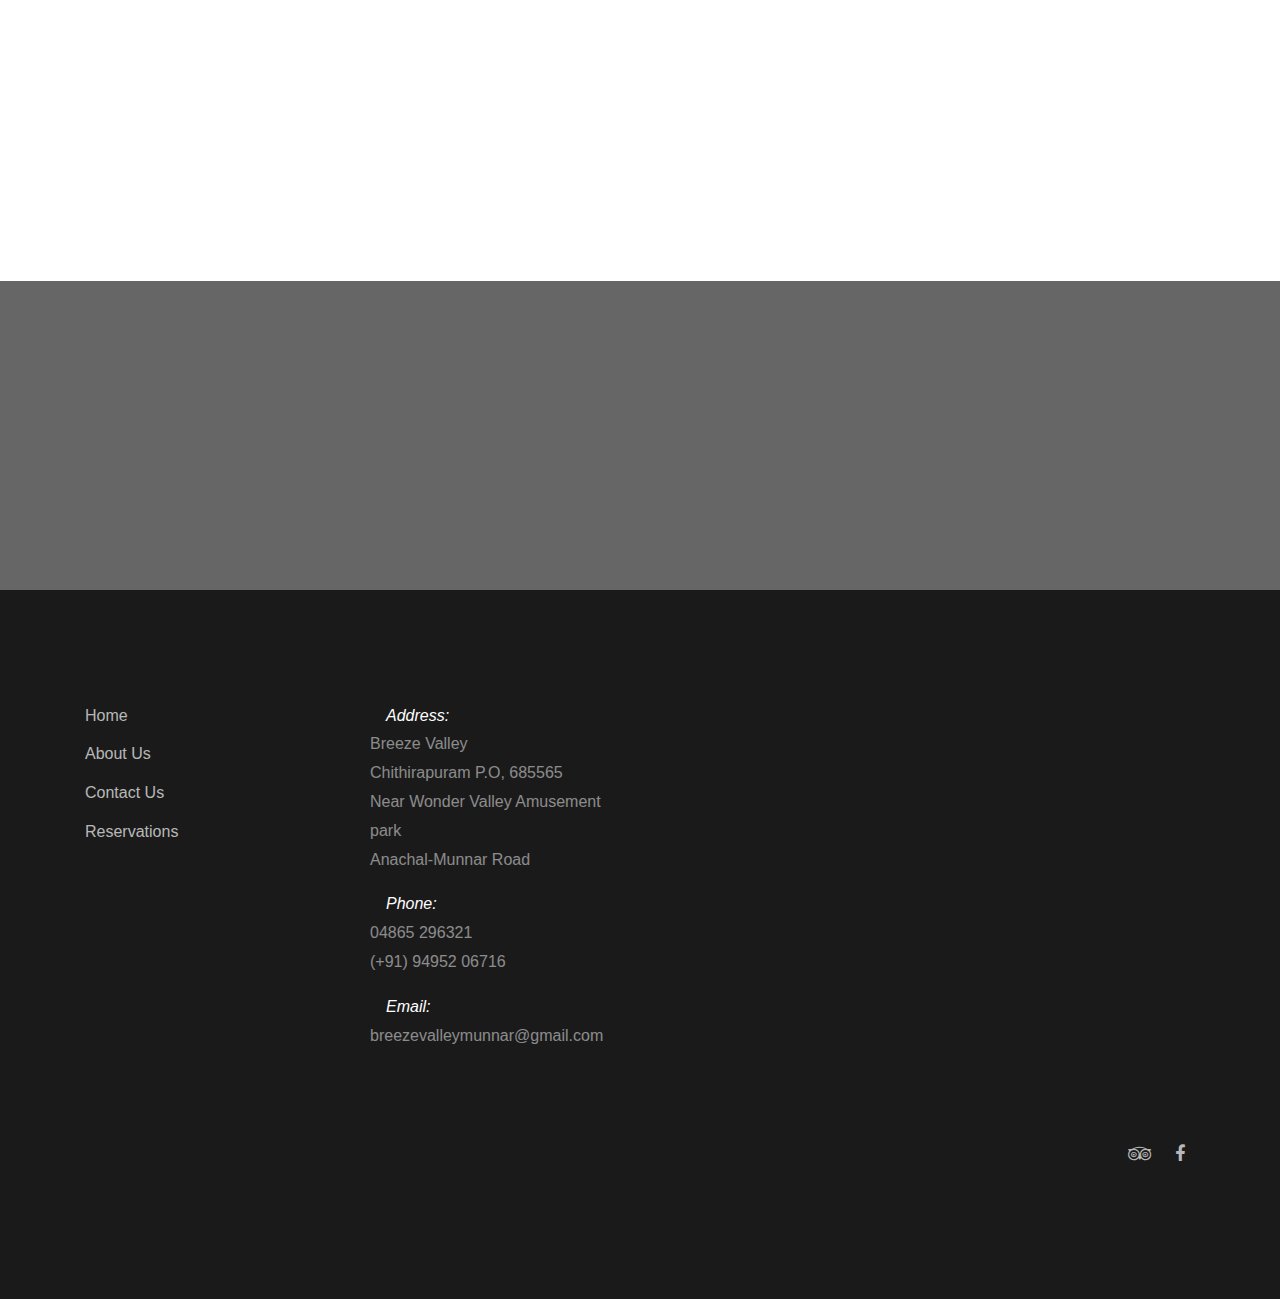
==== commit 9bad6463: "photos and tel no." ====
--- a/index.html
+++ b/index.html
@@ -4,6 +4,7 @@
     <meta charset="utf-8">
     <meta http-equiv="X-UA-Compatible" content="IE=edge">
     <title>Breeze Valley Munnar</title>
+    <link rel="icon" href="img/logo.jpg" class="img-fluid rounded">
     <meta name="viewport" content="width=device-width, initial-scale=1, shrink-to-fit=no">
     <meta name="description" content="Breeze Valley Munnar is an exclusive family run boutique hotel located at Anachal, Munnar. This page has the overview of the Hotel's facilities, Rooms and Suites details, Photos and Reviews." />
     <meta name="keywords" content="Breeze Valley Munnar Hotel, Breeze Resort, Munnar Best Hotels, Munnar Luxury Hotels, Munnar Affordable Hotels, Munnar Boutique Hotels, Munnar INN,  " />
@@ -95,6 +96,16 @@
     blockquote{
       text-align: justify;
     }
+
+    .home-slider major-caousel owl-carousel mb-5.slider-item{
+      height: 360px;
+      width: 640px;
+    }
+
+    .carousel{
+      height: 360px;
+      width: 640px; 
+    }
    
     </style>
   </head>
@@ -205,10 +216,9 @@
       </div>
     </header>
     <!-- END head -->
-
-    <section class="site-hero overlay"  style="background-image: url(img/bg-img/cover.jpg);
-    
- " data-stellar-background-ratio="0.5">
+    <!-- section class="site-hero overlay"  style="background-image: url(img/1.jpg); -->
+
+    <section class="site-hero overlay"  style="background-image: url(img/bg-img/cover.jpg)"; data-stellar-background-ratio=0.5>
       <div class="container">
         <div class="row site-hero-inner justify-content-center align-items-center">
           <div class="col-md-10 text-center" data-aos="fade-up">
@@ -233,7 +243,9 @@
         <div class="row align-items-center">
           <div class="col-md-12 col-lg-7 ml-auto order-lg-2 position-relative mb-5" data-aos="fade-up">
             <figure class="img-absolute">
-              <img src="img/bg-img/bg_1_min.jpg" alt="Image" class="img-fluid">
+              <!-- <img src="img/bg-img/bg_1_min.jpg" alt="Image" class="img-fluid"> -->
+              <img src="img/2.jpg" alt="Image" class="img-fluid">
+
               <!-- <img src="img/bg-img/sunset1.jpg" alt="Image" class="img-fluid rounded"> -->
 
             </figure>
@@ -352,7 +364,9 @@
               <div class="jumbotron border" id="bRooms">
             <a href="#" class="room">
               <!-- <figure class="img-wrap"> -->
-                <img src="img/rooms/bd-1.JPG" alt="Free website template" class="img-fluid mb-3">
+                <!-- <img src="img/rooms/bd-1.JPG" alt="Free website template" class="img-fluid mb-3"> -->
+                <img src="img/9.JPG" alt="Free website template" class="img-fluid mb-3">
+
               <!-- </figure> -->
               <div class="p-3 text-center room-info">
                 <h2>Deluxe Room</h2>
@@ -376,7 +390,7 @@
               <div class="jumbotron border" id="bRooms">
             <a href="#" class="room">
               <!-- <figure class="img-wrap"> -->
-                <img src="img/rooms/bd-8.JPG" alt="Free website template" class="img-fluid mb-3">
+                <img src="img/8.JPG" alt="Free website template" class="img-fluid mb-3">
               <!-- </figure> -->
               <div class="p-3 text-center room-info">
                 <h2>Family Room</h2>
@@ -401,7 +415,9 @@
                   <div class="jumbotron border" id="bRooms">
                       <a href="#" class="room">
                         <!-- <figure class="img-wrap"> -->
-                          <img src="img/rooms/bd-2.JPG" alt="Free website template" class="img-fluid mb-3">
+                          <img src="img/10.JPG" alt="Free website template" class="img-fluid mb-3">
+
+                          <!-- <img src="img/rooms/bd-2.JPG" alt="Free website template" class="img-fluid mb-3"> -->
                         <!-- </figure> -->
                         <div class="p-3 text-center room-info">
                           <h2>Honeymoon Suite</h2>
@@ -440,7 +456,111 @@
           </div>
           <div class="row">
             <div class="col-md-12">
-              <div class="home-slider major-caousel owl-carousel mb-5" data-aos="fade-up" data-aos-delay="200">
+              <div class="home-slider major-caousel owl-carousel mb-5" data-aos="fade-up" data-interval="false">
+                <!-- <div class="home-slider major-caousel owl-carousel mb-5" class="carousel slide" data-ride="carousel" data-interval="false"> -->
+                <div class="slider-item active">
+                  <a href="img/1.jpg" data-fancybox="images" data-caption="Caption for this image"><img src="img/1.jpg" alt="Image placeholder" class="img-fluid"></a>
+                </div>
+                <div class="slider-item" >
+                  <a href="img/2.jpg" data-fancybox="images" data-caption="Caption for this image"><img src="img/2.jpg" alt="Image placeholder" class="img-fluid"></a>
+                </div>
+                <div class="slider-item">
+                  <a href="img/3.jpg" data-fancybox="images" data-caption="Caption for this image"><img src="img/3.jpg" alt="Image placeholder" class="img-fluid"></a>
+                </div>
+                <div class="slider-item">
+                  <a href="img/4.jpg" data-fancybox="images" data-caption="Caption for this image"><img src="img/4.jpg" alt="Image placeholder" class="img-fluid"></a>
+                </div>
+                <div class="slider-item">
+                  <a href="img/5.jpg" data-fancybox="images" data-caption="Caption for this image"><img src="img/5.jpg" alt="Image placeholder" class="img-fluid"></a>
+                </div>
+                <div class="slider-item">
+                  <a href="img/6.jpg" data-fancybox="images" data-caption="Caption for this image"><img src="img/6.jpg" alt="Image placeholder" class="img-fluid"></a>
+                </div>
+                <div class="slider-item">
+                  <a href="img/7.jpg" data-fancybox="images" data-caption="Caption for this image"><img src="img/7.jpg" alt="Image placeholder" class="img-fluid"></a>
+                </div>
+                <div class="slider-item">
+                  <a href="img/8.jpg" data-fancybox="images" data-caption="Caption for this image"><img src="img/8.jpg" alt="Image placeholder" class="img-fluid"></a>
+                </div>
+                <div class="slider-item">
+                  <a href="img/9.jpg" data-fancybox="images" data-caption="Caption for this image"><img src="img/9.jpg" alt="Image placeholder" class="img-fluid"></a>
+                </div>
+                <div class="slider-item">
+                  <a href="img/10.jpg" data-fancybox="images" data-caption="Caption for this image"><img src="img/10.jpg" alt="Image placeholder" class="img-fluid"></a>
+                </div>
+                <div class="slider-item">
+                  <a href="img/11.jpg" data-fancybox="images" data-caption="Caption for this image"><img src="img/11.jpg" alt="Image placeholder" class="img-fluid"></a>
+                </div>
+                <div class="slider-item">
+                  <a href="img/12.jpg" data-fancybox="images" data-caption="Caption for this image"><img src="img/12.jpg" alt="Image placeholder" class="img-fluid"></a>
+                </div>
+                <div class="slider-item">
+                  <a href="img/13.jpg" data-fancybox="images" data-caption="Caption for this image"><img src="img/13.jpg" alt="Image placeholder" class="img-fluid"></a>
+                </div>
+                <div class="slider-item">
+                  <a href="img/14.jpg" data-fancybox="images" data-caption="Caption for this image"><img src="img/14.jpg" alt="Image placeholder" class="img-fluid"></a>
+                </div>
+                <div class="slider-item">
+                  <a href="img/15.JPG" data-fancybox="images" data-caption="Caption for this image"><img src="img/15.JPG" alt="Image placeholder" class="img-fluid"></a>
+                </div>
+                <div class="slider-item">
+                  <a href="img/16.JPG" data-fancybox="images" data-caption="Caption for this image"><img src="img/16.JPG" alt="Image placeholder" class="img-fluid"></a>
+                </div>
+                <div class="slider-item">
+                  <a href="img/17.jpg" data-fancybox="images" data-caption="Caption for this image"><img src="img/17.jpg" alt="Image placeholder" class="img-fluid"></a>
+                </div>
+                <div class="slider-item">
+                  <a href="img/18.jpg" data-fancybox="images" data-caption="Caption for this image"><img src="img/18.jpg" alt="Image placeholder" class="img-fluid"></a>
+                </div>
+                <div class="slider-item">
+                  <a href="img/19.jpg" data-fancybox="images" data-caption="Caption for this image"><img src="img/19.jpg" alt="Image placeholder" class="img-fluid"></a>
+                </div>
+                <div class="slider-item">
+                  <a href="img/20.jpg" data-fancybox="images" data-caption="Caption for this image"><img src="img/20.jpg" alt="Image placeholder" class="img-fluid"></a>
+                </div>
+                <div class="slider-item">
+                  <a href="img/21.jpg" data-fancybox="images" data-caption="Caption for this image"><img src="img/21.jpg" alt="Image placeholder" class="img-fluid"></a>
+                </div>
+                <div class="slider-item">
+                  <a href="img/22.JPG" data-fancybox="images" data-caption="Caption for this image"><img src="img/22.JPG" alt="Image placeholder" class="img-fluid"></a>
+                </div>
+                <div class="slider-item">
+                  <a href="img/23.JPG" data-fancybox="images" data-caption="Caption for this image"><img src="img/23.jpg" alt="Image placeholder" class="img-fluid"></a>
+                </div>
+                <div class="slider-item">
+                  <a href="img/24.jpg" data-fancybox="images" data-caption="Caption for this image"><img src="img/24.jpg" alt="Image placeholder" class="img-fluid"></a>
+                </div>
+                <div class="slider-item">
+                  <a href="img/25.JPG" data-fancybox="images" data-caption="Caption for this image"><img src="img/25.jpg" alt="Image placeholder" class="img-fluid"></a>
+                </div>
+                <div class="slider-item">
+                  <a href="img/26.jpg" data-fancybox="images" data-caption="Caption for this image"><img src="img/26.jpg" alt="Image placeholder" class="img-fluid"></a>
+                </div>
+                <div class="slider-item">
+                  <a href="img/27.JPG" data-fancybox="images" data-caption="Caption for this image"><img src="img/27.jpg" alt="Image placeholder" class="img-fluid"></a>
+                </div>
+                <div class="slider-item">
+                  <a href="img/28.jpg" data-fancybox="images" data-caption="Caption for this image"><img src="img/28.jpg" alt="Image placeholder" class="img-fluid"></a>
+                </div>
+                <div class="slider-item">
+                  <a href="img/29.JPG" data-fancybox="images" data-caption="Caption for this image"><img src="img/29.jpg" alt="Image placeholder" class="img-fluid"></a>
+                </div>
+                <div class="slider-item">
+                  <a href="img/30.jpg" data-fancybox="images" data-caption="Caption for this image"><img src="img/30.jpg" alt="Image placeholder" class="img-fluid"></a>
+                </div>
+                <div class="slider-item">
+                  <a href="img/31.JPG" data-fancybox="images" data-caption="Caption for this image"><img src="img/31.jpg" alt="Image placeholder" class="img-fluid"></a>
+                </div>
+                <div class="slider-item">
+                  <a href="img/32.jpg" data-fancybox="images" data-caption="Caption for this image"><img src="img/32.jpg" alt="Image placeholder" class="img-fluid"></a>
+                </div>
+                <div class="slider-item">
+                  <a href="img/33.JPG" data-fancybox="images" data-caption="Caption for this image"><img src="img/33.jpg" alt="Image placeholder" class="img-fluid"></a>
+                </div>
+                <div class="slider-item">
+                  <a href="img/34.jpg" data-fancybox="images" data-caption="Caption for this image"><img src="img/34.jpg" alt="Image placeholder" class="img-fluid"></a>
+                </div>
+               
                 <div class="slider-item">
                   <a href="img/bg-img/bg_6_min.JPG" data-fancybox="images" data-caption="Caption for this image"><img src="img/bg-img/bg_6_min.JPG" alt="Image placeholder" class="img-fluid"></a>
                 </div>
@@ -563,7 +683,7 @@
               <div class="col-md-3 mb-3 pr-md-3 contact-info">
                 <!-- <li>198 West 21th Street, <br> Suite 721 New York NY 10016</li> -->
                 <p><span class="d-block"><span class="ion-ios-location h5 mr-3 text-primary"></span>Address:</span> <span> Breeze Valley <br> Chithirapuram P.O, 685565<br> Near Wonder Valley Amusement park<br> Anachal-Munnar Road</span></p>
-                <p><span class="d-block"><span class="ion-ios-telephone h5 mr-3 text-primary"></span>Phone:</span> <span>  04865 296021 <br> (+91) 94952 06716</span></p>
+                <p><span class="d-block"><span class="ion-ios-telephone h5 mr-3 text-primary"></span>Phone:</span> <span>  04865 296321 <br> (+91) 94952 06716</span></p>
 
                 <p><span class="d-block"><span class="ion-ios-email h5 mr-3 text-primary"></span>Email:</span> <span> breezevalleymunnar@gmail.com</span></p>
               </div>
--- a/css/style.css
+++ b/css/style.css
@@ -474,23 +474,33 @@
     visibility: hidden;
     -webkit-transition: .3s all ease;
     -o-transition: .3s all ease;
-    transition: .3s all ease; }
+    transition: .3s all ease;
+   }
+  
+
+
     .owl-carousel.home-slider .owl-nav button {
       color: #fff; }
   .owl-carousel.home-slider:focus .owl-nav, .owl-carousel.home-slider:hover .owl-nav {
     opacity: 1;
     visibility: visible; }
   .owl-carousel.home-slider .slider-item {
-    background-size: cover;
+    background-size: auto;
     background-repeat: no-repeat;
     background-position: center center;
-    height: calc(100vh - 117px);
+    height: calc(100vh - 150px);
     min-height: 700px;
+    /* height: 360px;
+    width: 640px; */
     position: relative; }
     .owl-carousel.home-slider .slider-item .slider-text {
       color: #fff;
-      height: calc(100vh - 117px);
-      min-height: 700px; }
+      height: calc(100vh - 150px);
+      min-height: 700px; 
+      /* height: 360px;
+      width: 640px; */
+    
+    }
       .owl-carousel.home-slider .slider-item .slider-text h1 {
         font-size: 40px;
         color: #fff;
@@ -541,7 +551,11 @@
 
 .owl-carousel.major-caousel .slider-item {
   height: inherit;
-  min-height: inherit; }
+  min-height: inherit;
+  /* height: 360px;
+  width: 640px; */
+
+}
   .owl-carousel.major-caousel .slider-item img {
     margin-bottom: 0; }
 
